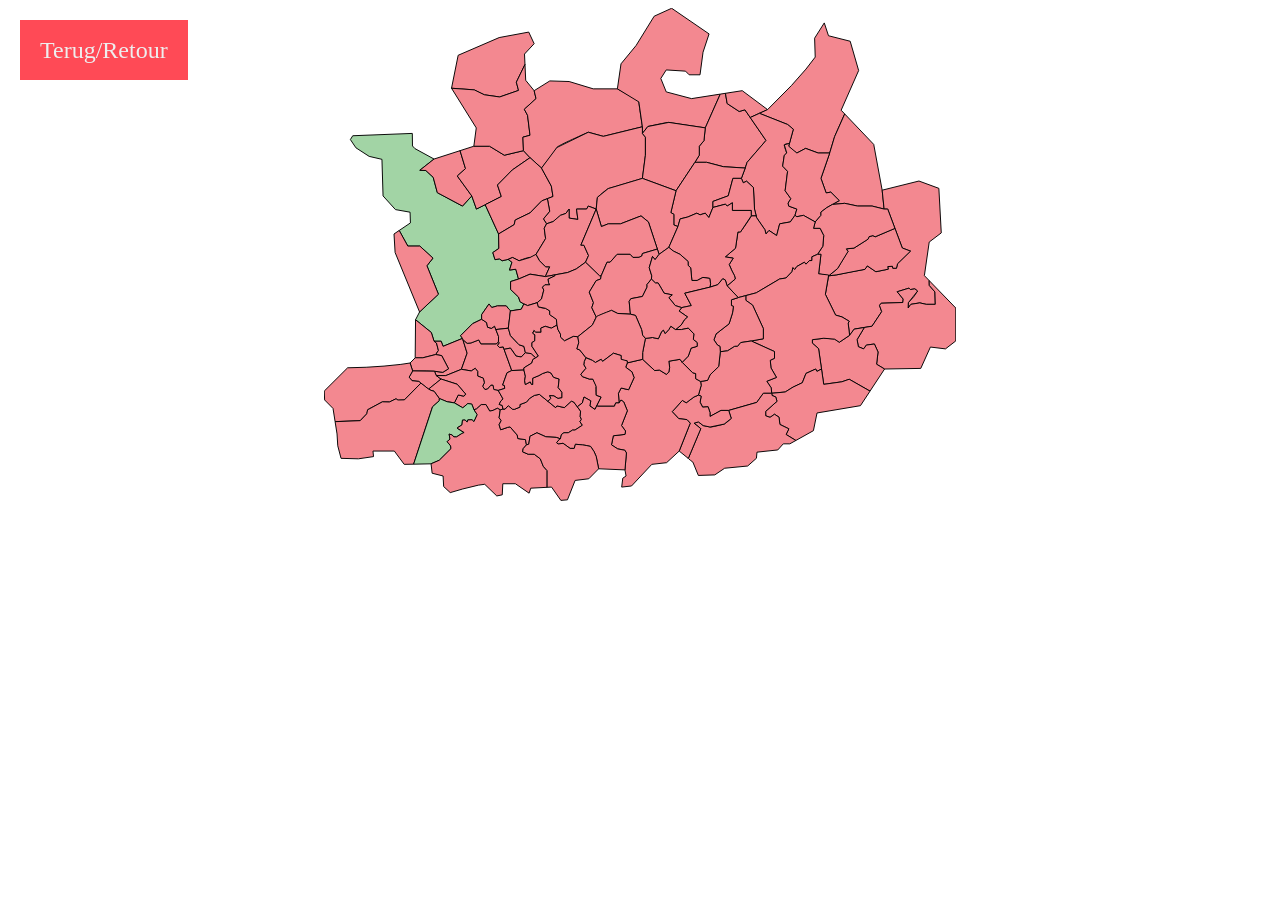
==== antwerpen.html @ 76db0a5b "theEntirityOfTheMap" ====
<!DOCTYPE html>
<html lang="en">
<head>
    <meta charset="UTF-8">
    <meta name="viewport" content="width=device-width, initial-scale=1.0">
    <title>Antwerpen</title>
    <link rel="stylesheet" href="style.css/3-kaart.css">
    <script src="https://cdnjs.cloudflare.com/ajax/libs/p5.js/1.11.2/p5.min.js"></script>
    <script src="./main.js" defer></script>
</head>
<body>
  <a id ="homeBtn"  href="index.html#kaart-start">
    <button>Terug/Retour</button>
  </a>
     <div class ="mapdivAntwerpen">
        <?xml version="1.0" encoding="UTF-8"?>
<svg id="Layer_2" data-name="Layer 2" xmlns="http://www.w3.org/2000/svg" viewBox="0 0 1327.78 1035.03">
  <defs>
    <style>
      .cls-1 {
        fill: #a2d4a5;
      }

      .cls-1, .cls-2 {
        stroke: #000;
        stroke-miterlimit: 10;
      }

      .cls-2 {
        fill: #f38890;
      }
    </style>
  </defs>
  <polygon id="Antwerpen" class="cls-1" points="60.37 268.4 55.4 276.41 66.99 293.65 94.88 311.75 121.73 317.96 124.04 394.84 150.12 423.57 180.81 429 181.58 451.52 158 467.43 176.04 500.21 201.32 500.21 228.89 525.48 216.26 541.57 240.38 601.31 200.76 638.66 192.32 654.97 225.45 681.74 231.19 700.12 246.13 700.12 250.15 710.85 290.94 694.19 286.91 688.44 312.19 663.16 331.15 653.97 331.15 644.21 346.66 621.8 352.4 629.27 364.47 625.82 382.85 625.82 391.6 636.48 414.45 632.91 420 621.8 411.96 617.21 408.7 607.25 392.04 591.36 392.04 574.7 408.7 569.53 402.96 548.85 389.74 550.57 394.91 534.15 386.87 528.16 374.23 531.04 368.49 527.02 359.3 528.74 354.7 513.8 367.34 505.19 366.77 474.74 338.62 413.27 320.23 422.46 310.47 394.89 290.94 416.14 238.09 387.99 229.47 355.82 213.96 341.46 201.32 340.89 231.16 317.34 190.98 295.36 185.91 289.84 185.54 263.48 60.37 268.4"/>
  <polygon class="cls-2" points="158 467.43 147.05 474.82 149.36 513.64 200.76 638.66 240.38 601.31 216.26 541.57 228.89 525.48 201.32 500.21 176.04 500.21 158 467.43"/>
  <polygon class="cls-2" points="231.16 317.34 285.83 299.74 297.26 337.44 280.02 352.95 310.47 394.89 290.94 416.14 238.09 387.99 229.47 355.82 213.96 341.46 201.32 340.89 231.16 317.34"/>
  <polygon class="cls-2" points="285.83 299.74 314.79 290.41 347.81 290.41 378.83 309.29 419.04 299.74 432.83 314.46 395.49 340.31 364.47 371.91 372.51 396.04 338.62 413.27 320.23 422.46 310.47 394.89 280.02 352.95 297.26 337.44 285.83 299.74"/>
  <polygon class="cls-2" points="422.24 118.53 404.11 155.91 408.7 173.14 369.06 186.93 336.89 182.33 315.64 171.99 267.91 168.58 281.85 99.32 368.02 62.13 430.11 50.59 441.51 74.96 421.24 96.76 422.24 118.53"/>
  <polygon class="cls-2" points="314.79 290.41 319.86 251.94 267.91 168.58 315.64 171.99 336.89 182.33 369.06 186.93 408.7 173.14 404.11 155.91 422.24 118.53 423.77 151.9 441.51 173.71 445.47 190.38 420.77 212.78 427.66 225.42 432.83 267.36 417.89 271.38 419.04 299.74 378.83 309.29 347.81 290.41 314.79 290.41"/>
  <path class="cls-2" d="M441.51,173.71l32.95-20.52,40.55,1.28,50.69,15.39h50.69s45.08,23.96,45.08,27.41,7.47,52.28,7.47,52.28l-82.15,20.11-31.56-8.62s-66.1,28.72-66.1,32.17-32.17,43.09-32.17,43.09l-24.13-21.83-13.79-14.72-1.15-28.36,14.94-4.02-5.17-41.94-6.89-12.64,24.7-22.4-3.96-16.67Z"/>
  <polygon class="cls-2" points="366.77 474.74 399.51 455.21 401.81 445.44 432.83 430.5 457.53 405.23 481.09 396.04 477.64 374.21 456.96 336.29 432.83 314.46 395.49 340.31 364.47 371.91 372.51 396.04 338.62 413.27 366.77 474.74"/>
  <path class="cls-2" d="M616.38,169.86l7.6-52.58,31.68-38.47,38.02-61.56L730.43.57l78.57,53.86-12.67,38.47-6.34,47.45h-22.81l-7.6-7.69-40.55-2.56-11.4,17.95,11.4,28.21,53.22,14.11,60.28-9.44-31.47,70.91s-74.51-10.91-76.61-11.49-44.03,8.62-44.03,8.62l-11.49,14.51v-13.93l-7.47-52.28-45.08-27.41Z"/>
  <path class="cls-2" d="M469.28,400.64l4.91,26.41-13.21,16.09,6.61,10.34s11.2-4.6,13.5-4.6,15.51-13.21,15.51-13.21l11.49-4.02,6.89-9.19v18.96l18.38,2.87-2.87-21.83h21.26l3.45-6.32,16.66,6.32,2.56-24.7s20.99-18.38,22.71-18.38,71.81-21.44,71.81-21.44l6.32-48.65v-37.91l-6.32-7.9v-13.93l-82.15,20.11-31.56-8.62-66.1,32.17-32.17,43.09,20.68,37.91,3.45,21.83-11.81,4.61Z"/>
  <path class="cls-2" d="M374.23,531.04l-5.74-4.02-9.19,1.72-4.6-14.94,12.64-8.62-.57-30.45,32.74-19.53,2.3-9.77,31.02-14.94,24.7-25.28,11.75-4.58,4.91,26.41-13.21,16.09,6.61,10.34-4.88,9.19,2.87,21.83-20.11,33.03s-9.77,7.75-12.64,6.6-22.98,6.89-22.98,6.89l-13.79-6.89-9.19,4.02-12.64,2.87Z"/>
  <polygon class="cls-2" points="832.53 180.94 843.45 179.23 847.02 200.72 872.3 217.38 884.36 213.91 928.6 278.27 888.96 324.23 884.94 336.29 838.98 333.42 803.94 324.23 779.23 324.23 788.43 309.29 788.43 290.41 798.19 278.85 801.06 251.85 832.53 180.94"/>
  <polygon class="cls-2" points="668.94 357.94 739.6 383.97 779.23 324.23 788.43 309.29 788.43 290.41 798.19 278.85 801.06 251.85 724.46 240.36 680.43 248.97 668.94 263.48 675.26 271.38 675.26 309.29 668.94 357.94"/>
  <polygon class="cls-2" points="843.45 179.23 878.69 173.71 931.91 213.46 895.47 230.07 884.36 213.91 872.3 217.38 847.02 200.72 843.45 179.23"/>
  <polygon class="cls-2" points="1051.03 31.35 1030.75 63.41 1032.02 103.17 1012.57 128.37 982.19 162.73 931.91 213.46 914.75 221.28 973.98 244.74 986.04 254.72 976.28 290.41 986.04 299.74 993.51 304.7 1011.89 294.93 1038.32 304.7 1062.45 304.7 1072.79 270.23 1093.99 222.6 1086.51 214.75 1123.26 131.38 1105.52 69.83 1059.9 58.28 1051.03 31.35"/>
  <path class="cls-2" d="M884.94,336.29l-8.04,21.65,4.02,9.37,6.77-3.45,14.49,13.21,2.3,45.38,4.6,18.38,17.23,25,2.3,8.9,6.32-7.31,16.09,10.75,6.32-24.7,22.4-4.02,9.77-13.79,4.02-13.21-17.23-6.32-1.15-6.32,5.74-9.18-12.06-16.67,5.17-40.79-10.34-10.91,3.45-22.98,5.17-4.6s-6.32-15.51-5.17-17.23,10.83-3.05,10.83-3.05l8.12-29.69-12.06-9.98-59.22-23.46-19.29,8.79,33.13,48.21-39.64,45.96-4.02,12.06Z"/>
  <polygon class="cls-2" points="1093.99 222.6 1154.94 286.56 1172.68 382.75 1176.77 422.46 1151.49 416.14 1121.04 416.14 1093.99 410.4 1068.19 412.7 1082.55 404.65 1064.74 386.85 1054.98 388.57 1044.06 357.94 1062.45 304.7 1072.79 270.23 1093.99 222.6"/>
  <polygon class="cls-2" points="989.49 435.67 993.51 438.55 1007.3 435.67 1032 449.46 1044.06 435.67 1044.06 428.78 1056.13 419.59 1068.19 412.7 1082.55 404.65 1064.74 386.85 1054.98 388.57 1044.06 357.94 1062.45 304.7 1038.32 304.7 1011.89 294.93 993.51 304.7 976.28 290.41 977.92 284.41 967.09 287.46 972.26 304.7 967.09 309.29 963.64 332.27 973.98 343.19 968.81 383.97 980.87 400.64 975.13 409.82 976.28 416.14 993.51 422.46 989.49 435.67"/>
  <polygon class="cls-2" points="739.6 383.97 728.68 429.93 735 433.38 735 455.78 743.62 459.23 748.21 443.14 764.3 439.12 783.26 431.08 790.15 434.53 801.06 431.08 808.53 440.27 817.15 419.02 817.15 406.38 849.32 394.6 859.09 357.94 876.89 357.94 884.94 336.29 838.98 333.42 803.94 324.23 779.23 324.23 739.6 383.97"/>
  <polygon class="cls-2" points="897.57 436.82 897.57 425.33 857.94 425.33 857.94 409.25 847.02 416.14 843.45 412.12 817.15 419.02 817.15 406.38 849.32 394.6 859.09 357.94 876.89 357.94 880.91 367.31 887.68 363.87 902.17 377.08 904.47 422.46 908.06 436.82 897.57 436.82"/>
  <polygon class="cls-2" points="408.7 569.53 432.83 559.19 465 564.36 474.19 543.67 465.57 543.67 452.94 531.04 445.47 517.54 432.83 524.14 409.85 531.04 396.06 524.14 386.87 528.16 394.91 534.15 389.74 550.57 402.96 548.85 408.7 569.53"/>
  <polygon class="cls-2" points="571.85 422.46 539.68 498.29 546 498.29 555.77 520.12 549.45 534.15 529.91 548.27 512.11 555.74 465 564.36 474.19 543.67 465.57 543.67 452.94 531.04 445.47 517.54 465.57 484.5 462.7 462.67 467.59 453.48 481.09 448.89 496.6 435.67 508.09 431.65 514.98 422.46 514.98 441.42 533.36 444.29 530.49 422.46 551.74 422.46 555.19 416.14 571.85 422.46"/>
  <polygon class="cls-2" points="743.62 459.23 724.46 502.89 703.98 517.54 681.57 449.46 666.06 436.82 622.98 453.48 597.13 453.48 582.77 459.23 571.85 422.46 574.41 397.76 597.13 379.38 668.94 357.94 739.6 383.97 728.68 429.93 735 433.38 735 455.78 743.62 459.23"/>
  <polygon class="cls-2" points="192.32 654.97 191.55 734.95 207.64 734.95 234.64 728.08 240.38 719.46 236.36 703.95 231.19 700.12 225.45 681.74 192.32 654.97"/>
  <polygon class="cls-2" points="290.94 694.19 300.7 725.21 288.64 759.1 255.89 772.31 235.79 772.31 232.05 763.12 249.57 765.42 261.64 757.95 247.28 730.38 234.64 728.08 240.38 719.46 236.36 703.95 231.19 700.12 246.13 700.12 250.15 710.85 290.94 694.19"/>
  <polygon class="cls-2" points="191.55 734.95 180.81 745.82 186.18 762.55 214.72 762.55 232.05 763.12 249.57 765.42 261.64 757.95 247.28 730.38 234.64 728.08 207.64 734.95 191.55 734.95"/>
  <path class="cls-2" d="M235.79,772.31l10.15,7.28s-25.66,21.06-26.23,21.06-20.49-16.09-20.49-16.09l-14.36-1.53-5.94-7.47,6.32-11.3.95-1.72,45.87.57,3.73,9.19Z"/>
  <polygon class="cls-2" points="549.45 534.15 579.06 562.76 582.32 562.76 594.57 534.15 601.09 534.15 615.83 517.54 643.21 517.54 648.96 524.08 661.98 523.89 667.91 520.82 668.94 515.85 700.35 506.5 681.57 449.46 666.06 436.82 622.98 453.48 597.13 453.48 582.77 459.23 571.85 422.46 539.68 498.29 546 498.29 555.77 520.12 549.45 534.15"/>
  <path class="cls-2" d="M288.64,759.1l20.81,3.45,8.23-5.62,5.17,6.7v9.57l11.87,4.6,2.11,9.57-3.64,7.28,4.79,6.89,5.55-.89,7.09-8.11,4.4.19s1.15,7.85,1.72,8.81,8.43,1.91,9.19,1.91,13.79-4.21,13.79-4.21l-.77-6.32-3.64-.77,9.19-25.66,9.96-4.79-18-49.79-7.66,1.34-4.21-4.21,3.83-5.55-1.91-1.91-4.79,4.02h-32.17l-4.4-8.23s-15.7,6.13-16.28,6.32-8.17.77-8.17.77l-9.06-8.05,9.06,28.79-12.06,33.89Z"/>
  <polygon class="cls-2" points="331.15 653.97 341.55 660.8 343.72 670.76 351.96 673.06 358.28 668.46 366.7 690.1 366.51 701.59 361.72 705.61 329.55 705.61 325.15 697.38 308.87 703.7 300.7 704.46 291.64 696.42 290.94 694.19 286.91 688.44 312.19 663.16 331.15 653.97"/>
  <path class="cls-2" d="M382.85,625.82l4.91,6.06s3.83,3.26,3.83,4.6-4.37,36.19-4.37,36.19l-26.17,2.91-2.77-7.12-6.32,4.6-8.23-2.3-2.17-9.96-10.4-6.83v-9.77l15.51-22.4,5.74,7.47,12.06-3.45h18.38Z"/>
  <path class="cls-2" d="M245.94,779.59l33.83,10.85,17.81,20.68s-2.68,4.21-3.64,4.4-11.87-2.49-11.87-2.49l-8.23,16.66,17.81,10.34,10.53-9,8.23,1.15,4.6,11.68,5.17-1.34,10.15-9.19,9.77-.19,8.04,13.79,7.09-1.53,9-4.4,6.13,3.26,5.74-1.53-1.72-7.85-6.32-1.91,3.45-7.28,4.6-4.4-10.15-17.81-9.19-1.91-1.72-8.81-4.4-.19-7.09,8.11-5.55.89-4.79-6.89,3.64-7.28-2.11-9.57-11.87-4.6v-9.57l-5.17-6.7-8.23,5.62-20.81-3.45-32.74,13.21h-20.11l10.15,7.28Z"/>
  <path class="cls-2" d="M219.7,800.65l5.3,2.81,6.19,1.72,11.04,15.13s15.89,7.28,16.47,6.89,15.13,2.49,15.13,2.49l8.23-16.66,11.87,2.49,3.64-4.4-17.81-20.68-33.83-10.85-26.23,21.06Z"/>
  <path class="cls-2" d="M180.81,745.82l-19.33,2.93-35.34,3.57-37.5,2.47-39.04,1.13L.51,804.83l.77,18.64,17.65,17.86,4.37,27.72,52.73-2.02,13.79-14.36s2.49-8.43,1.72-8.43,31.21-16.85,31.21-16.85l14.74.38,13.79-6.7,4.6,2.68,13.02-.38,34.72-35.27-4.4-3.54-14.36-1.53-5.94-7.47,7.27-13.02-5.37-16.73Z"/>
  <path class="cls-2" d="M242.23,820.31v4.79l-14.17,12.64-39.82,120.65-19.75.41-20.72-27.95h-44.88l1.15,11.65-31.71,4.68-36.53-1.01-6.91-26.4-1.53-24.85-4.07-25.86,52.73-2.02,13.79-14.36,1.72-8.43,31.21-16.85,14.74.38,13.79-6.7s3.64,2.68,4.6,2.68,13.02-.38,13.02-.38l34.72-35.27,16.09,12.54,5.3,2.81,6.19,1.72,11.04,15.13Z"/>
  
  <path id="Willebroek" class="cls-1" d="M315,843.87l6.89,10.53-6.89,14.66-4.02-3.93-9,.38-1.28,4.6-4.09-4.4-5.74.19-.96,9.96s-10.53,5.94-10.34,6.7,14.74,9.38,14.74,9.38l-4.79,2.11-11.11,7.09h-5.74l-3.45-4.02-6.32-1.91s1.53,9.96,1.72,10.53-6,5.36-6,5.36l7.31,8.81.8,5.94-24.51,24.32-17.35,7.49-36.64.76,39.82-120.65,14.17-12.64v-4.79l16.47,6.89,15.13,2.49,17.81,10.34,10.53-9,8.23,1.15,4.6,11.68Z"/>
  
  <path class="cls-2" d="M370.34,844.25l-2.43,16.66,4.34,5.87-4.34,8.68,3.32,10.72,14.55-5.11,5.11-1.02,15.06,17.11,1.28,7.4,16.09,2.3,2.04,10.98-6.89,7.91-1.28,6.64,11.74,5.11h12.77l12.77,9.7s5.87,14.3,6.13,15.57,8.17,9.19,8.17,9.19v35.07l-34.42,1.83-3.45,10.48-28.77-19.8h-26.47l-1.15,23.3-11.51,2.33-25.32-24.46-13.09,1.73-33.18,8.08-26.23,7.66-13.81-12.81-1.15-22.13-23.02-5.82-2.3-19.8,17.35-7.49,24.51-24.32-.8-5.94-7.31-8.81,6-5.36-1.72-10.53,6.32,1.91,3.45,4.02h5.74l11.11-7.09,4.79-2.11-14.74-9.38,10.34-6.7.96-9.96,5.74-.19,4.09,4.4,1.28-4.6,9-.38,4.02,3.93,6.89-14.66-6.89-10.53,5.17-1.34,10.15-9.19,9.77-.19,8.04,13.79,7.09-1.53,9-4.4,6.13,3.26Z"/>
  <polygon class="cls-2" points="420 621.8 427.66 625.25 447.96 619.12 456.96 611.46 461.74 592.7 459.06 586.57 464.04 581.59 474.19 581.59 471.7 576.61 470.94 569.53 485.11 562.76 485.11 560.68 465 564.36 432.83 559.19 408.7 569.53 392.04 574.7 392.04 591.36 408.7 607.25 411.96 617.21 420 621.8"/>
  <path class="cls-2" d="M387.22,672.67s4.31,14.23,4.37,15.38,18.26,19.53,18.26,19.53l10.15,3.26,3.06,13.21-8.62,9.19-10.91-1.91-9.06-13.4-2.87-3.45-13.24,2.68-1.89-5.23-7.66,1.34-4.21-4.21,3.83-5.55-1.91-1.91.19-11.49-5.65-14.51,26.17-2.91Z"/>
  <polygon class="cls-2" points="394.47 761.72 420 760.66 420 756.07 436.63 745.82 438.57 738.71 444.8 734.95 435.35 726.2 423.06 724.06 414.45 733.25 403.53 731.33 391.6 714.48 378.36 717.16 394.47 761.72"/>
  <path class="cls-2" d="M447.96,619.12s2.2,7.76,2.46,8.78,13.53,3.06,14.81,3.06,8.97,5.36,8.97,5.36v7.91s13.76,9,14.01,9.73,1.28,12.22,1.28,12.22l-11.74,6.48-13.02-3.93-9.19,3.93.51,8.59h-11.23l-3.83-3.57-2.39,5.62,4.44,3.32-.26,12.77-5.87,3.57v7.88l13.53,20.46-5.62,3.65-9.45-8.75-12.29-2.14-3.06-13.21-10.15-3.26-18.26-19.53-4.37-15.38,4.37-36.19,22.85-3.57,5.55-11.11,7.66,3.45,20.3-6.13Z"/>
  <polygon class="cls-2" points="425.36 917.85 430.24 916.41 432.8 899.81 447.35 892.41 465.99 900.83 487.95 902.11 496.63 905.13 498.93 895.98 504.03 892.41 513.22 892.41 522.16 886.79 527.27 886.79 542.84 876.58 537.73 869.05 540.8 864.07 538.24 858.45 539.01 846.93 524.71 827.81 519.61 826.03 505.05 839.56 489.48 835.98 486.67 839.56 452.46 811.73 441.73 814.03 431.78 820.31 425.36 828.07 411.58 833.14 411.58 838.54 399.61 843.39 395.78 842.88 387.22 835.47 380.46 842.62 376.09 842.72 370.34 844.25 367.91 860.91 372.26 866.78 367.91 875.46 371.23 886.19 385.79 881.08 390.89 880.06 405.96 897.16 407.23 904.57 423.32 906.87 425.36 917.85"/>
  <polygon class="cls-2" points="420 760.66 423.06 773.43 421.53 783.13 423.06 791.05 433.31 785.43 436.12 791.05 438.35 791.05 438.35 777.77 451.44 772.31 459.61 767.81 470.33 764.24 476.71 766.79 482.33 775.86 494.07 779.59 492.03 797.43 499.95 807.44 499.95 818.88 491.52 820.31 483.1 815.05 474.16 814.28 476.46 820.31 470.62 826.5 452.46 811.73 441.73 814.03 431.78 820.31 425.36 828.07 411.58 833.14 411.58 838.54 399.61 843.39 395.78 842.88 387.22 835.47 380.46 842.62 376.09 842.72 374.36 834.87 368.04 832.95 371.49 825.67 376.09 821.27 365.94 803.46 379.72 799.25 378.96 792.93 375.32 792.16 384.51 766.5 394.47 761.72 420 760.66"/>
  <path class="cls-2" d="M489.48,666.2l2.04,9.39,5.36,9.63v6.13l8.43,7.66,18.38-9.19,9.57.77s1.91,10.6,1.91,12.38-3.83,13.28-3.83,13.28l5.74,1.91,13.4,16.79-3.45,7.72-.77,7.27,4.21,6.99-10.82,12.54,3.16,4.98,14.55,5.14h7.28s8.23,14.39,7.18,15.54.09,18.38.09,18.38l10.34,3.83-13.02,26.04-10.72-7.28,1.91-10.72-14.17-8.04-3.45,12.35-10.62,8.16-7.51-10.04-5.11-1.79-14.55,13.53-15.57-3.57-2.81,3.57-16.05-13.06,5.84-6.19-2.3-6.03,8.94.77,8.43,5.27,8.43-1.44v-11.44l-7.91-10.01,2.04-17.84-11.74-3.73-5.62-9.06-6.38-2.55-10.72,3.57-8.17,4.5-13.09,5.46v13.28h-2.23l-2.81-5.62-10.24,5.62-1.53-7.91,1.53-9.7-3.06-12.77v-4.6l16.63-10.25,1.95-7.11,6.22-3.76,5.62-3.65-13.53-20.46v-7.88l5.87-3.57.26-12.77-4.44-3.32,2.39-5.62,3.83,3.57h11.23l-.51-8.59,9.19-3.93,13.02,3.93,11.74-6.48Z"/>
  <polygon class="cls-2" points="1172.68 382.75 1249.98 363.51 1291.8 378.9 1296.86 472.52 1271.52 491.76 1261.38 562.3 1271.44 572.67 1271.65 582.77 1283.52 596.56 1284.29 622.6 1265.14 622.6 1251.73 619.54 1232.97 622.6 1227.22 630.26 1227.61 619.15 1239.1 606.52 1247.14 594.64 1241.39 590.05 1231.82 591.58 1229.14 588.52 1204.24 596.17 1216.88 611.49 1216.12 618.77 1170.54 620.3 1167.1 624.9 1171.69 637.92 1151.39 668.56 1113.86 674.69 1104.29 687.71 1101.22 662.05 1103.52 658.22 1088.2 649.03 1074.8 645.2 1053.35 601.54 1060.24 562.76 1069.75 561.55 1077.48 560.56 1101.22 555.58 1136.46 549.07 1141.44 541.79 1159.44 554.05 1185.48 548.69 1184.33 543.32 1194.29 542.56 1195.05 546.77 1202.71 546.77 1205.01 537.2 1232.2 510.77 1214.97 504.26 1184.33 422.46 1176.77 422.46 1172.68 382.75"/>
  <path class="cls-2" d="M1060.24,562.76l18.77-15.41s20.68-35.62,21.83-35.62-3.45-5.74-3.45-5.74l16.09-1.53,29.49-18.77,2.3-5.36,8.04-2.14,4.6,2.52,41.62-17.67,15.44,41.22,17.23,6.51-27.19,26.43-2.3,9.57h-7.66l-.77-4.21-9.96.77,1.15,5.36-26.04,5.36-18-12.26-4.98,7.28-58.98,11.49-17.23,2.2Z"/>
  <polygon class="cls-2" points="1032 449.46 1028.46 463.04 1042.24 463.04 1049.9 478.19 1047.99 500.62 1036.88 517.54 1044.06 517.54 1039.18 558.45 1060.24 562.76 1079.01 547.35 1100.84 511.73 1097.39 505.98 1113.48 504.45 1142.97 485.69 1145.27 480.32 1153.31 478.19 1157.9 480.71 1199.53 463.04 1184.33 422.46 1176.77 422.46 1151.49 416.14 1121.04 416.14 1093.99 410.4 1068.19 412.7 1056.13 419.59 1044.06 428.78 1044.06 435.67 1032 449.46"/>
  <polygon class="cls-2" points="1271.44 572.67 1327.28 630.27 1327.28 699.52 1305.73 716.2 1274.05 712.35 1253.78 757.23 1177.75 758.52 1160.97 748.41 1164.03 722.75 1156.37 705.9 1139.52 708.2 1133.78 716.24 1122.67 711.64 1119.99 696.71 1135.27 671.19 1151.39 668.56 1171.69 637.92 1167.1 624.9 1170.54 620.3 1216.12 618.77 1216.88 611.49 1204.24 596.17 1229.14 588.52 1231.82 591.58 1241.39 590.05 1247.14 594.64 1227.61 619.15 1227.22 630.26 1232.97 622.6 1251.73 619.54 1265.14 622.6 1284.29 622.6 1283.52 596.56 1271.65 582.77 1271.44 572.67"/>
  <path class="cls-2" d="M897.57,436.82c.67,1.05-22.56,33.73-22.56,33.73h-5.36l-5.11,34.21-21.45,18.13,16.6,2.71-8.43,13.37s4.85,9.96,4.85,11.23,6.49,12.54,6.49,12.54l1.43,6.61-17.11,14.3,23.42,24.77,37.72-9.96,49.16-29.11,13.28-2.04,12.77-13.28,1.79-8.43,3.83,3.83,4.63-6.38,15.8-8.91,3.32,4.06,7.15-7.4,5.36-.26v-7.93l11.74-5.09,11.11-16.92,1.91-22.44-7.66-15.15h-13.79l3.54-13.58-24.7-13.79-13.79,2.87-4.02-2.87-9.77,13.79-22.4,4.02-6.32,24.7-16.09-10.75-6.32,7.31-2.3-8.9-17.23-25-1.01-4.02h-10.48Z"/>
  <polygon class="cls-2" points="724.46 502.89 733.82 510.64 748.12 517.54 764.97 532.6 764.97 540.77 770.33 545.62 772.88 572.43 784.12 572.43 796.12 566.05 810.41 568.09 812.2 579.32 810.93 586.47 827.27 581.37 837.73 568.86 843.1 571.41 846.93 583.66 864.03 569.37 862.6 562.76 856.12 550.22 851.27 538.98 859.69 525.61 843.1 522.9 864.54 504.77 869.65 470.56 875.01 470.56 897.57 436.82 897.57 425.33 857.94 425.33 857.94 409.25 847.02 416.14 843.45 412.12 817.15 419.02 808.53 440.27 801.06 431.08 790.15 434.53 783.26 431.08 764.3 439.12 748.21 443.14 743.62 459.23 724.46 502.89"/>
  <path class="cls-2" d="M1147.15,804.96l-43.76-24.96-15.32,5.36-38.17,5.36-10.85-75.06-13.02-11.49v-7.28l23.87-3.06s21.7,1.15,22.85,1.91,9.96,6.51,9.96,6.51l21.57-14.55,9.57-13.02,21.41-3.5-15.28,25.52,2.68,14.94,11.11,4.6,5.74-8.04,16.85-2.3,7.66,16.85-3.06,25.66,16.78,10.11-30.6,46.45Z"/>
  <polygon class="cls-2" points="886.25 604.23 886.25 614.17 900.41 624.13 923.01 673.54 923.01 694.98 897.57 699.58 946.5 721.79 946.5 735.96 937.56 740.17 939.1 756.26 950.59 776.17 930.29 784.22 939.48 798 940.63 809.49 968.97 806.81 985.44 796.47 1004.97 787.28 1012.63 767.75 1032.93 758.52 1035.61 763.54 1045.25 758.52 1039.05 715.66 1026.03 704.17 1026.03 696.9 1049.9 693.83 1072.76 695.75 1082.71 702.26 1104.29 687.71 1101.22 662.05 1103.52 658.22 1088.2 649.03 1074.8 645.2 1053.35 601.54 1060.24 560.94 1039.18 558.45 1044.06 517.54 1036.88 517.54 1025.14 522.63 1025.14 530.56 1019.78 530.81 1012.63 538.22 1009.31 534.15 993.51 543.07 988.88 549.45 985.05 545.62 983.27 554.05 970.5 567.32 957.22 569.37 908.06 598.47 886.25 604.23"/>
  <polygon class="cls-2" points="1147.15 804.96 1127.06 835.47 1035.82 850.86 1028.22 888.05 991.36 908.63 970.88 896.05 976.63 884.17 957.86 874.98 955.95 859.66 946.5 853.54 937.18 860.05 927.99 856.8 927.99 847.41 951.73 826.35 949.05 817.15 941.39 814.09 940.63 809.49 968.97 806.81 985.44 796.47 1004.97 787.28 1012.63 767.75 1032.93 758.52 1035.61 763.54 1045.25 758.52 1049.9 790.73 1088.07 785.37 1103.39 780 1147.15 804.96"/>
  <polygon class="cls-2" points="870.34 608.43 855.99 613.03 855.99 625.25 860.2 626.81 858.29 640.6 851.01 663.52 823.82 684.64 819.22 697.28 826.88 708.39 831.86 710.85 832.63 722.17 847.95 720.26 862.88 710.85 869.01 710.85 875.52 702.96 897.57 699.58 923.01 694.98 923.01 673.54 900.41 624.13 886.25 614.17 886.25 604.23 870.34 608.43"/>
  <polygon class="cls-2" points="940.63 809.49 923.01 809.49 909.22 828.64 850.24 845.49 834.16 845.49 811.02 858.13 811.02 850.09 806.97 837.83 795.48 838.6 790.12 828.26 792.41 815.62 786.67 813.32 792.41 793.03 791.27 784.6 805.82 782.3 811.02 770.81 829.18 753.2 832.63 722.17 847.95 720.26 862.88 710.85 869.01 710.85 875.52 702.96 897.57 699.58 946.5 721.79 946.5 735.96 937.56 740.17 939.1 756.26 950.59 776.17 930.29 784.22 939.48 798 940.63 809.49"/>
  <path class="cls-2" d="M991.36,908.63l-12.66,7.07h-13.81l-11.51,12.81-43.73,4.66-1.15,12.81-18.41,16.31-48.34,4.66-20.72,13.98-34.53,1.16-11.51-27.95s-9.88-7.3-9.64-7.8,26.28-62.54,26.28-62.54l-14.17-11.49,9.19-2.68,9.96,7.66s11.54,2.3,14.39,3.06,27.36-5.74,29.65-6.13,14.94-11.87,14.94-11.87l-5.36-16.85,58.98-16.85,13.79-19.15h17.62l.77,4.6,7.66,3.06,2.68,9.19-23.74,21.06v9.39l9.19,3.25,9.32-6.51,9.45,6.13,1.91,15.32,18.77,9.19-5.74,11.87,20.48,12.58Z"/>
  <polygon class="cls-2" points="786.67 813.32 777.48 817.15 761.01 829.41 752.97 824.43 731.52 848.17 745.31 862.73 762.54 864.79 769.44 872.3 746.23 930.84 765.37 946.33 791.65 883.79 777.48 872.3 786.67 869.62 796.63 877.28 811.02 880.35 840.67 874.22 855.61 862.35 850.24 845.49 834.16 845.49 811.02 858.13 811.02 850.09 806.97 837.83 795.48 838.6 790.12 828.26 792.41 815.62 786.67 813.32"/>
  <polygon class="cls-2" points="791.27 784.6 780.93 778.86 780.93 768.13 774.41 766.22 752.59 744.39 747.99 738.1 724.46 742.09 726.16 754.79 724.46 765.07 719.27 769.66 704.71 760.66 694.76 761.72 669.48 738.1 637.31 745.54 633.86 754.79 646.88 764.3 651.48 776.56 639.99 802.03 624.29 798.39 618.54 809.49 620.01 829.79 623.9 823.66 629.65 827.49 637.31 846.26 625.05 877.28 633.48 888.77 632.33 895.79 607.82 898.73 603.99 917.85 617.01 926.3 631.95 929.16 635.39 934.73 632.29 970.44 634.6 983.26 627.69 987.91 625.39 1006.55 646.11 1004.22 688.69 958.8 719.76 955.3 746.23 930.84 769.44 872.3 762.54 864.79 745.31 862.73 731.52 848.17 752.97 824.43 761.01 829.41 777.48 817.15 786.67 813.32 792.41 793.03 791.27 784.6"/>
  <polygon class="cls-2" points="533.27 690.58 563.78 666.2 571.85 649.03 562.63 629.49 566.11 619.12 557.27 596.94 571.85 572.81 581.01 569.53 582.32 562.76 579.06 562.76 549.45 534.15 529.91 548.27 512.11 555.74 485.11 560.68 485.11 562.76 470.94 569.53 471.7 576.61 474.19 581.59 464.04 581.59 459.06 586.57 461.74 592.7 456.96 611.46 447.96 619.12 450.41 627.9 465.22 630.96 474.19 636.32 474.19 644.24 488.2 653.97 489.48 666.2 491.52 675.59 496.88 685.22 496.88 691.35 505.31 699 523.69 689.81 533.27 690.58"/>
  <polygon class="cls-2" points="703.98 517.54 695.52 528.77 690.16 522.05 683.27 545.62 688.63 562.76 687.86 569.53 678.67 580.86 678.67 586.47 668.94 606.13 644.59 610.73 641.14 616.58 643.82 643.28 617.01 641.75 603.99 635.24 571.85 649.03 562.63 629.49 566.11 619.12 557.27 596.94 571.85 572.81 581.01 569.53 582.32 562.76 594.57 534.15 601.09 534.15 615.83 517.54 643.21 517.54 648.96 524.08 661.98 523.89 667.91 520.82 668.94 515.85 700.35 506.5 703.98 517.54"/>
  <polygon class="cls-2" points="810.93 586.47 757.95 599.24 771.73 625.25 751.44 629.49 738.03 625.25 724.46 608.43 731.52 602.69 714.67 599.24 702.03 577.76 696.29 577.76 687.86 569.53 688.63 562.76 683.27 545.62 690.16 522.05 695.52 528.77 703.98 517.54 724.46 502.89 733.82 510.64 748.12 517.54 764.97 532.6 764.97 540.77 770.33 545.62 772.88 572.43 784.12 572.43 796.12 566.05 810.41 568.09 812.2 579.32 810.93 586.47"/>
  <polygon class="cls-2" points="752.59 744.39 765.36 731.37 771.35 714.48 783.99 710.85 783.99 702.96 775.95 696.42 777.1 684.64 765.36 672.67 751.05 675.59 738.8 675.59 750.29 666.2 757.18 654.97 763.69 649.03 746.07 636.77 751.44 629.49 771.73 625.25 757.95 599.24 810.93 586.47 827.27 581.37 837.73 568.86 843.1 571.41 846.93 583.66 870.34 608.43 855.99 613.03 855.99 625.25 860.2 626.81 858.29 640.6 851.01 663.52 823.82 684.64 819.22 697.28 826.88 708.39 831.86 710.85 832.63 722.17 829.18 753.2 811.02 770.81 805.82 782.3 791.27 784.6 780.93 778.86 780.93 768.13 774.41 766.22 752.59 744.39"/>
  <polygon class="cls-2" points="669.48 738.1 669.48 723.71 675.26 694.19 690.16 692.3 702.41 694.96 709.31 679.79 713.14 676.73 716.97 683.88 724.46 675.59 728.68 668.56 738.8 675.59 751.05 675.59 765.36 672.67 777.1 684.64 775.95 696.42 783.99 702.96 783.99 710.85 771.35 714.48 765.36 731.37 752.59 744.39 747.99 738.1 724.46 742.09 726.16 754.79 724.46 765.07 719.27 769.66 704.71 760.66 694.76 761.72 669.48 738.1"/>
  <polygon class="cls-2" points="643.82 643.28 654.54 645.96 667.18 675.59 669.48 687.71 675.26 694.19 690.16 692.3 702.41 694.96 709.31 679.79 713.14 676.73 716.97 683.88 724.46 675.59 728.68 668.56 738.8 675.59 750.29 666.2 757.18 654.97 763.69 649.03 746.07 636.77 751.44 629.49 738.03 625.25 724.46 608.43 731.52 602.69 714.67 599.24 702.03 577.76 696.29 577.76 687.86 569.53 678.67 580.86 678.67 586.47 668.94 606.13 644.59 610.73 641.14 616.58 643.82 643.28"/>
  <path class="cls-2" d="M550.5,734.95s13.66,4.46,13.66,5.61,6.13,4.21,6.13,4.21l12-6.67,2.94,4.37,22.98-17.23,16.09,4.98s-.77,6.19,0,7.88,6.34,2.46,6.34,2.46l6.3.77.38,4.21,32.17-7.44v-14.39l5.78-29.52-5.78-6.48-2.3-12.12-12.64-29.62-10.72-2.68-26.81-1.53-13.02-6.51s-32.11,11.87-32.14,13.79-8.07,17.17-8.07,17.17l-30.51,24.38,1.91,12.38-3.83,13.28,5.74,1.91,13.4,16.79Z"/>
  <polygon class="cls-2" points="620.01 829.79 612.8 829.79 610.12 836.69 574.41 836.69 573.43 835.06 582.29 817.35 571.94 813.52 571.85 795.13 564.67 779.59 557.39 779.59 542.84 774.45 539.68 769.47 550.5 756.93 546.29 749.94 547.05 742.66 550.5 734.95 564.16 740.56 570.29 744.77 582.29 738.1 585.22 742.47 608.2 725.24 624.29 730.22 624.29 738.1 636.93 741.32 637.31 745.54 633.86 754.79 646.88 764.3 651.48 776.56 639.99 802.03 624.29 798.39 618.54 809.49 620.01 829.79"/>
  <polygon class="cls-2" points="495.67 904.8 488.43 913.28 492.05 916.09 502.21 914.56 517.02 925.28 525.7 925.28 528.26 916.6 542.84 917.85 552.26 919.41 560.17 921.2 567.32 931.92 571.91 942.39 577.05 968.11 632.29 970.44 635.39 934.73 631.95 929.16 617.01 926.3 603.99 917.85 607.82 898.73 632.33 895.79 633.48 888.77 625.05 877.28 637.31 846.26 629.65 827.49 623.9 823.66 620.01 829.79 612.8 829.79 610.12 836.69 574.41 836.69 573.43 835.06 569.27 843.39 558.54 836.11 560.46 825.39 546.29 817.35 542.84 829.7 532.22 837.85 539.01 846.93 538.24 858.45 540.8 864.07 537.73 869.05 542.84 876.58 527.27 886.79 522.16 886.79 513.22 892.41 504.03 892.41 498.93 895.98 496.63 905.13 495.67 904.8"/>
  <polygon class="cls-2" points="468.77 1007.05 478.08 1006.55 497.64 1034.5 511.45 1033.34 527.57 992.57 556.34 989.08 577.05 968.11 571.91 942.39 567.32 931.92 560.17 921.2 552.26 919.41 542.84 917.85 528.26 916.6 525.7 925.28 517.02 925.28 502.21 914.56 492.05 916.09 488.43 913.28 495.67 904.8 487.95 902.11 465.99 900.83 447.35 892.41 432.8 899.81 430.24 916.41 425.36 917.85 418.47 925.76 417.19 932.4 428.94 937.5 441.7 937.5 454.47 947.21 460.6 962.78 468.77 971.97 468.77 1007.05"/>
</svg>
     </div>
     <div id="popup" class="popup">
    <button id="closePopup">✖</button>
    <h3 id="popupTitle"></h3>
      <div class="carousel">
      <button id="prevBtn" class="arrow">❮</button>

      <img id="popupImage" src="" alt="">

      <button id="nextBtn" class="arrow">❯</button>
    </div>
    <p id="popupContent"></p>
    </div>
</body>
</html>
---- style.css/3-kaart.css ----
.kaart {
	display: block;
	margin: 0 auto;
	width: 1200px;
}

.material-symbols-list {
	color: white;
	font-size: 20px !important;
}

/*lijst*/

.dropdown button {
	background-color: #f5333f;
	color: white;
	font-size: 24px;
	font-weight: 600;
	width: 100%;
	padding: 15px;
	border: none;
	cursor: pointer;
	margin-bottom: 20px;
}

.dropdown a {
	display: block;
	color: black;
	text-decoration: none;
	padding: 15px;
}

.dropdown .list {
	display: none;
	position: absolute;
	width: 100%;
	background-color: hsl(0, 0%, 95%);
	z-index: 5;
}

.dropdown:hover .list {
	display: block;
}
.mapdiv{

    max-width: 1532px;
    height:600px;
    margin:auto;
}
.mapdiv path{
    stroke:#000000;
    stroke-width: 2px;
    transition: fill 0.3s;
}.mapdiv polygon{
    stroke:#000000;
    stroke-width: 2px;
    transition: fill 0.3s;
}
.mapdiv polygon:hover,
.mapdiv path:hover{

    mix-blend-mode: darken;
     transition: fill 0.3s;
     fill-opacity: 0.5;
}
.mapdivVlaamsBR{

    width: 75%;
    height:75%;
    margin:auto;
}
.mapdivVlaamsBR path{
    stroke:#000000;
    stroke-width: 2px;
    transition: fill 0.5s;
}
.mapdivVlaamsBR polygon{
    stroke:#000000;
    stroke-width: 2px;
    transition: fill 0.5s;
}
.mapdivVlaamsBR path:hover,
.mapdivVlaamsBR polygon:hover{

    mix-blend-mode: darken;
     transition: fill 0.3s;
     fill-opacity: 0.5;
}
.mapdivBrussel{

 width: 50%;
    margin:auto;

}
.mapdivBrussel path:hover,
.mapdivBrussel polygon:hover{
    mix-blend-mode: darken;
     transition: fill 0.3s;
     fill-opacity: 0.5;
     
}
.mapdivBrussel path{
    stroke:#000000;
    stroke-width: 2px;
    transition: fill 0.3s;
}
.mapdivBrussel polygon{
    stroke:#000000;
    stroke-width: 2px;
    transition: fill 0.3s;
}
.popup {
    display: none;
    position: fixed;
    top: 50%;
    left: 50%;
    transform: translate(-50%, -50%);

    background: white;
    padding: 20px;
    border-radius: 10px;
    border: 2px solid #333;
    box-shadow: 0 0 20px rgba(0,0,0,0.3);

    z-index: 1000;
    min-width: 300px;
    
}
#popupTitle{
    margin:auto;

  
    color:#800020 ;
    font-family: "Montserrat";
    font-size: 48px;

}
#popupContent{

    color: #d7a008;
 font-family: "Montserrat";
    font-size: 24px;

}
#closePopup {
    float: right;
    cursor: pointer;
    color: white;
    background-color: #ff4a56;
    border: none;
    font-family: "Montserrat";
    font-size: 32px;
    height: auto;
    width: auto;
    
}
#popupImage {
    width: 75%;
    height: auto;
    border-radius: 5px;
    margin: 10px 0;
}
.carousel {
    display: flex;
    align-items: center;
    justify-content: center;
    gap: 10px;
}
.arrow {
    font-size: 24px;
    padding: 10px;
    cursor: pointer;
    border: none;
    background: #ff4a56;
    color: white  ;
    border-radius: 25%;
}
#homeBtn button{
    position: fixed;
    top: 20px;
    left: 20px;

    padding: 10px 20px;

    border: none;
    border-radius: 0px;
    height: 60px;
    width:auto;
    cursor: pointer;
    font-family: "Montserrat";
    font-size: 24px;
    background-color:#ff4a56; 
    color: #eee;
}
.mapdivOostVl{

    width: 50%;
    height:50%;
    margin:auto;
}
.mapdivOostVl path{
    stroke:#000000;
    stroke-width: 2px;
    transition: fill 0.5s;
}
.mapdivOostVl polygon{
    stroke:#000000;
    stroke-width: 2px;
    transition: fill 0.5s;
}
.mapdivOostVl path:hover,
.mapdivOostVl polygon:hover{
    mix-blend-mode: darken;
     transition: fill 0.3s;
     fill-opacity: 0.5;
     
}
.mapdivAntwerpen{

    width: 50%;
    height:50%;
    margin:auto;
}
.mapdivAntwerpen path{
    stroke:#000000;
    stroke-width: 2px;
    transition: fill 0.5s;
}
.mapdivAntwerpen polygon{
    stroke:#000000;
    stroke-width: 2px;
    transition: fill 0.5s;
}
.mapdivAntwerpen path:hover,
.mapdivAntwerpen polygon:hover{
    mix-blend-mode: darken;
     transition: fill 0.3s;
     fill-opacity: 0.5;
     
}

.mapdivwestVL{

    width: 50%;
    height:50%;
    margin:auto;
}
.mapdivwestVL path{
    stroke:#000000;
    stroke-width: 2px;
    transition: fill 0.5s;
}
.mapdivwestVL polygon{
    stroke:#000000;
    stroke-width: 2px;
    transition: fill 0.5s;
}
.mapdivwestVL path:hover,
.mapdivwestVL polygon:hover{
    mix-blend-mode: darken;
     transition: fill 0.3s;
     fill-opacity: 0.5;
     
}

.mapdivLimburg{

    width: 50%;
    height:50%;
    margin:auto;
}
.mapdivLimburg path{
    stroke:#000000;
    stroke-width: 2px;
    transition: fill 0.5s;
}
.mapdivLimburg polygon{
    stroke:#000000;
    stroke-width: 2px;
    transition: fill 0.5s;
}
.mapdivLimburg path:hover,
.mapdivLimburg polygon:hover{
    mix-blend-mode: darken;
     transition: fill 0.3s;
     fill-opacity: 0.5;
     
}
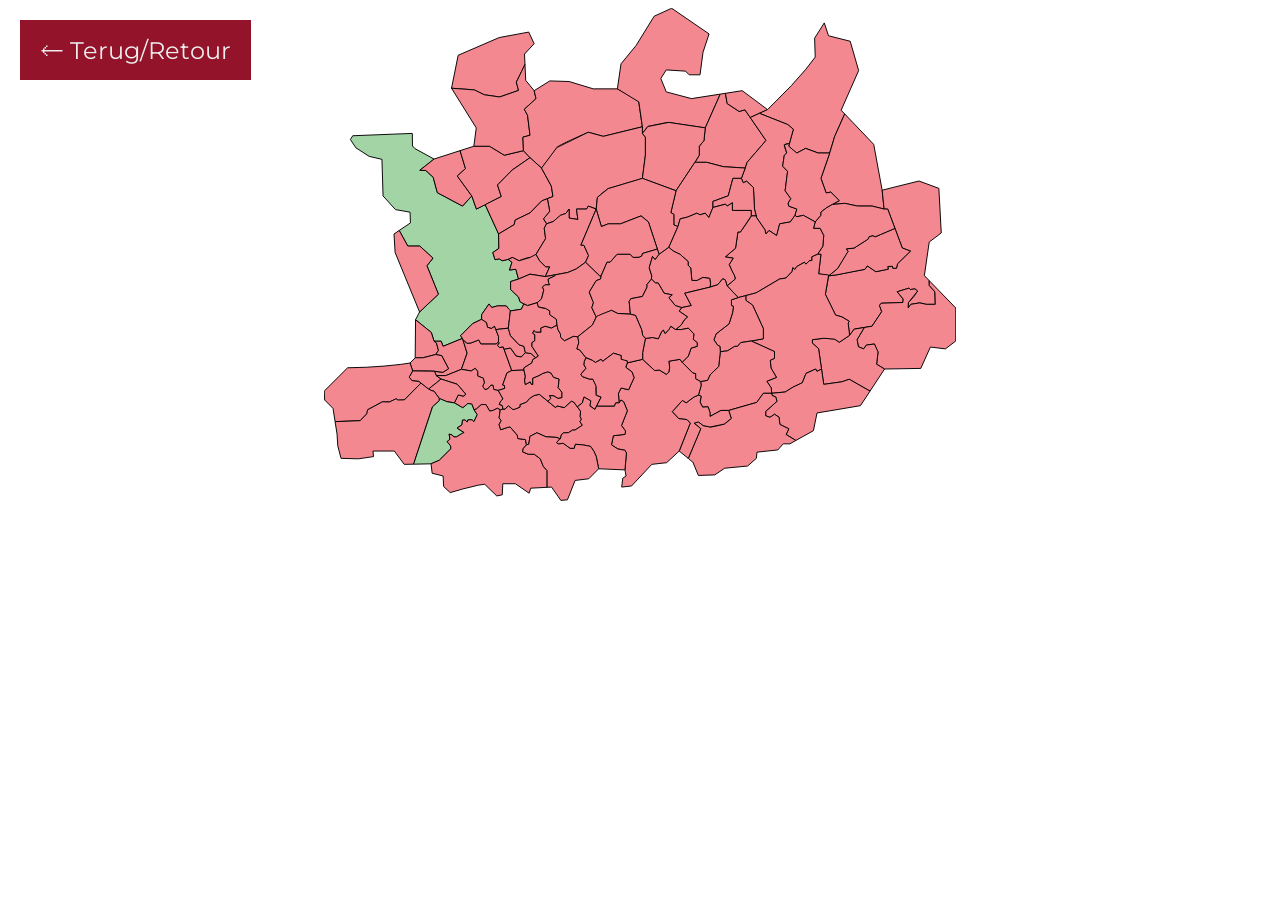
==== commit 5f1d130b: "fix schrijffouten kaart + breadcrumbs" ====
--- a/antwerpen.html
+++ b/antwerpen.html
@@ -1,119 +1,120 @@
-<!DOCTYPE html>
+<!doctype html>
 <html lang="en">
-<head>
-    <meta charset="UTF-8">
-    <meta name="viewport" content="width=device-width, initial-scale=1.0">
-    <title>Antwerpen</title>
-    <link rel="stylesheet" href="style.css/3-kaart.css">
-    <script src="https://cdnjs.cloudflare.com/ajax/libs/p5.js/1.11.2/p5.min.js"></script>
-    <script src="./main.js" defer></script>
-</head>
-<body>
-  <a id ="homeBtn"  href="index.html#kaart-start">
-    <button>Terug/Retour</button>
-  </a>
-     <div class ="mapdivAntwerpen">
-        <?xml version="1.0" encoding="UTF-8"?>
-<svg id="Layer_2" data-name="Layer 2" xmlns="http://www.w3.org/2000/svg" viewBox="0 0 1327.78 1035.03">
-  <defs>
-    <style>
-      .cls-1 {
-        fill: #a2d4a5;
-      }
+	<head>
+		<meta charset="UTF-8" />
+		<meta name="viewport" content="width=device-width, initial-scale=1.0" />
+		<title>Antwerpen</title>
+		<link rel="stylesheet" href="style.css/3-kaart.css" />
+		<script src="https://cdnjs.cloudflare.com/ajax/libs/p5.js/1.11.2/p5.min.js"></script>
+		<script src="./main.js" defer></script>
+	</head>
+	<body>
+		<a id="homeBtn" href="index.html#kaart-start">
+			<button>🡐 Terug/Retour</button>
+		</a>
+		<div class="mapdivAntwerpen">
+			<?xml version="1.0" encoding="UTF-8"?>
+			<svg id="Layer_2" data-name="Layer 2" xmlns="http://www.w3.org/2000/svg" viewBox="0 0 1327.78 1035.03">
+				<defs>
+					<style>
+						.cls-1 {
+							fill: #a2d4a5;
+						}
 
-      .cls-1, .cls-2 {
-        stroke: #000;
-        stroke-miterlimit: 10;
-      }
+						.cls-1,
+						.cls-2 {
+							stroke: #000;
+							stroke-miterlimit: 10;
+						}
 
-      .cls-2 {
-        fill: #f38890;
-      }
-    </style>
-  </defs>
-  <polygon id="Antwerpen" class="cls-1" points="60.37 268.4 55.4 276.41 66.99 293.65 94.88 311.75 121.73 317.96 124.04 394.84 150.12 423.57 180.81 429 181.58 451.52 158 467.43 176.04 500.21 201.32 500.21 228.89 525.48 216.26 541.57 240.38 601.31 200.76 638.66 192.32 654.97 225.45 681.74 231.19 700.12 246.13 700.12 250.15 710.85 290.94 694.19 286.91 688.44 312.19 663.16 331.15 653.97 331.15 644.21 346.66 621.8 352.4 629.27 364.47 625.82 382.85 625.82 391.6 636.48 414.45 632.91 420 621.8 411.96 617.21 408.7 607.25 392.04 591.36 392.04 574.7 408.7 569.53 402.96 548.85 389.74 550.57 394.91 534.15 386.87 528.16 374.23 531.04 368.49 527.02 359.3 528.74 354.7 513.8 367.34 505.19 366.77 474.74 338.62 413.27 320.23 422.46 310.47 394.89 290.94 416.14 238.09 387.99 229.47 355.82 213.96 341.46 201.32 340.89 231.16 317.34 190.98 295.36 185.91 289.84 185.54 263.48 60.37 268.4"/>
-  <polygon class="cls-2" points="158 467.43 147.05 474.82 149.36 513.64 200.76 638.66 240.38 601.31 216.26 541.57 228.89 525.48 201.32 500.21 176.04 500.21 158 467.43"/>
-  <polygon class="cls-2" points="231.16 317.34 285.83 299.74 297.26 337.44 280.02 352.95 310.47 394.89 290.94 416.14 238.09 387.99 229.47 355.82 213.96 341.46 201.32 340.89 231.16 317.34"/>
-  <polygon class="cls-2" points="285.83 299.74 314.79 290.41 347.81 290.41 378.83 309.29 419.04 299.74 432.83 314.46 395.49 340.31 364.47 371.91 372.51 396.04 338.62 413.27 320.23 422.46 310.47 394.89 280.02 352.95 297.26 337.44 285.83 299.74"/>
-  <polygon class="cls-2" points="422.24 118.53 404.11 155.91 408.7 173.14 369.06 186.93 336.89 182.33 315.64 171.99 267.91 168.58 281.85 99.32 368.02 62.13 430.11 50.59 441.51 74.96 421.24 96.76 422.24 118.53"/>
-  <polygon class="cls-2" points="314.79 290.41 319.86 251.94 267.91 168.58 315.64 171.99 336.89 182.33 369.06 186.93 408.7 173.14 404.11 155.91 422.24 118.53 423.77 151.9 441.51 173.71 445.47 190.38 420.77 212.78 427.66 225.42 432.83 267.36 417.89 271.38 419.04 299.74 378.83 309.29 347.81 290.41 314.79 290.41"/>
-  <path class="cls-2" d="M441.51,173.71l32.95-20.52,40.55,1.28,50.69,15.39h50.69s45.08,23.96,45.08,27.41,7.47,52.28,7.47,52.28l-82.15,20.11-31.56-8.62s-66.1,28.72-66.1,32.17-32.17,43.09-32.17,43.09l-24.13-21.83-13.79-14.72-1.15-28.36,14.94-4.02-5.17-41.94-6.89-12.64,24.7-22.4-3.96-16.67Z"/>
-  <polygon class="cls-2" points="366.77 474.74 399.51 455.21 401.81 445.44 432.83 430.5 457.53 405.23 481.09 396.04 477.64 374.21 456.96 336.29 432.83 314.46 395.49 340.31 364.47 371.91 372.51 396.04 338.62 413.27 366.77 474.74"/>
-  <path class="cls-2" d="M616.38,169.86l7.6-52.58,31.68-38.47,38.02-61.56L730.43.57l78.57,53.86-12.67,38.47-6.34,47.45h-22.81l-7.6-7.69-40.55-2.56-11.4,17.95,11.4,28.21,53.22,14.11,60.28-9.44-31.47,70.91s-74.51-10.91-76.61-11.49-44.03,8.62-44.03,8.62l-11.49,14.51v-13.93l-7.47-52.28-45.08-27.41Z"/>
-  <path class="cls-2" d="M469.28,400.64l4.91,26.41-13.21,16.09,6.61,10.34s11.2-4.6,13.5-4.6,15.51-13.21,15.51-13.21l11.49-4.02,6.89-9.19v18.96l18.38,2.87-2.87-21.83h21.26l3.45-6.32,16.66,6.32,2.56-24.7s20.99-18.38,22.71-18.38,71.81-21.44,71.81-21.44l6.32-48.65v-37.91l-6.32-7.9v-13.93l-82.15,20.11-31.56-8.62-66.1,32.17-32.17,43.09,20.68,37.91,3.45,21.83-11.81,4.61Z"/>
-  <path class="cls-2" d="M374.23,531.04l-5.74-4.02-9.19,1.72-4.6-14.94,12.64-8.62-.57-30.45,32.74-19.53,2.3-9.77,31.02-14.94,24.7-25.28,11.75-4.58,4.91,26.41-13.21,16.09,6.61,10.34-4.88,9.19,2.87,21.83-20.11,33.03s-9.77,7.75-12.64,6.6-22.98,6.89-22.98,6.89l-13.79-6.89-9.19,4.02-12.64,2.87Z"/>
-  <polygon class="cls-2" points="832.53 180.94 843.45 179.23 847.02 200.72 872.3 217.38 884.36 213.91 928.6 278.27 888.96 324.23 884.94 336.29 838.98 333.42 803.94 324.23 779.23 324.23 788.43 309.29 788.43 290.41 798.19 278.85 801.06 251.85 832.53 180.94"/>
-  <polygon class="cls-2" points="668.94 357.94 739.6 383.97 779.23 324.23 788.43 309.29 788.43 290.41 798.19 278.85 801.06 251.85 724.46 240.36 680.43 248.97 668.94 263.48 675.26 271.38 675.26 309.29 668.94 357.94"/>
-  <polygon class="cls-2" points="843.45 179.23 878.69 173.71 931.91 213.46 895.47 230.07 884.36 213.91 872.3 217.38 847.02 200.72 843.45 179.23"/>
-  <polygon class="cls-2" points="1051.03 31.35 1030.75 63.41 1032.02 103.17 1012.57 128.37 982.19 162.73 931.91 213.46 914.75 221.28 973.98 244.74 986.04 254.72 976.28 290.41 986.04 299.74 993.51 304.7 1011.89 294.93 1038.32 304.7 1062.45 304.7 1072.79 270.23 1093.99 222.6 1086.51 214.75 1123.26 131.38 1105.52 69.83 1059.9 58.28 1051.03 31.35"/>
-  <path class="cls-2" d="M884.94,336.29l-8.04,21.65,4.02,9.37,6.77-3.45,14.49,13.21,2.3,45.38,4.6,18.38,17.23,25,2.3,8.9,6.32-7.31,16.09,10.75,6.32-24.7,22.4-4.02,9.77-13.79,4.02-13.21-17.23-6.32-1.15-6.32,5.74-9.18-12.06-16.67,5.17-40.79-10.34-10.91,3.45-22.98,5.17-4.6s-6.32-15.51-5.17-17.23,10.83-3.05,10.83-3.05l8.12-29.69-12.06-9.98-59.22-23.46-19.29,8.79,33.13,48.21-39.64,45.96-4.02,12.06Z"/>
-  <polygon class="cls-2" points="1093.99 222.6 1154.94 286.56 1172.68 382.75 1176.77 422.46 1151.49 416.14 1121.04 416.14 1093.99 410.4 1068.19 412.7 1082.55 404.65 1064.74 386.85 1054.98 388.57 1044.06 357.94 1062.45 304.7 1072.79 270.23 1093.99 222.6"/>
-  <polygon class="cls-2" points="989.49 435.67 993.51 438.55 1007.3 435.67 1032 449.46 1044.06 435.67 1044.06 428.78 1056.13 419.59 1068.19 412.7 1082.55 404.65 1064.74 386.85 1054.98 388.57 1044.06 357.94 1062.45 304.7 1038.32 304.7 1011.89 294.93 993.51 304.7 976.28 290.41 977.92 284.41 967.09 287.46 972.26 304.7 967.09 309.29 963.64 332.27 973.98 343.19 968.81 383.97 980.87 400.64 975.13 409.82 976.28 416.14 993.51 422.46 989.49 435.67"/>
-  <polygon class="cls-2" points="739.6 383.97 728.68 429.93 735 433.38 735 455.78 743.62 459.23 748.21 443.14 764.3 439.12 783.26 431.08 790.15 434.53 801.06 431.08 808.53 440.27 817.15 419.02 817.15 406.38 849.32 394.6 859.09 357.94 876.89 357.94 884.94 336.29 838.98 333.42 803.94 324.23 779.23 324.23 739.6 383.97"/>
-  <polygon class="cls-2" points="897.57 436.82 897.57 425.33 857.94 425.33 857.94 409.25 847.02 416.14 843.45 412.12 817.15 419.02 817.15 406.38 849.32 394.6 859.09 357.94 876.89 357.94 880.91 367.31 887.68 363.87 902.17 377.08 904.47 422.46 908.06 436.82 897.57 436.82"/>
-  <polygon class="cls-2" points="408.7 569.53 432.83 559.19 465 564.36 474.19 543.67 465.57 543.67 452.94 531.04 445.47 517.54 432.83 524.14 409.85 531.04 396.06 524.14 386.87 528.16 394.91 534.15 389.74 550.57 402.96 548.85 408.7 569.53"/>
-  <polygon class="cls-2" points="571.85 422.46 539.68 498.29 546 498.29 555.77 520.12 549.45 534.15 529.91 548.27 512.11 555.74 465 564.36 474.19 543.67 465.57 543.67 452.94 531.04 445.47 517.54 465.57 484.5 462.7 462.67 467.59 453.48 481.09 448.89 496.6 435.67 508.09 431.65 514.98 422.46 514.98 441.42 533.36 444.29 530.49 422.46 551.74 422.46 555.19 416.14 571.85 422.46"/>
-  <polygon class="cls-2" points="743.62 459.23 724.46 502.89 703.98 517.54 681.57 449.46 666.06 436.82 622.98 453.48 597.13 453.48 582.77 459.23 571.85 422.46 574.41 397.76 597.13 379.38 668.94 357.94 739.6 383.97 728.68 429.93 735 433.38 735 455.78 743.62 459.23"/>
-  <polygon class="cls-2" points="192.32 654.97 191.55 734.95 207.64 734.95 234.64 728.08 240.38 719.46 236.36 703.95 231.19 700.12 225.45 681.74 192.32 654.97"/>
-  <polygon class="cls-2" points="290.94 694.19 300.7 725.21 288.64 759.1 255.89 772.31 235.79 772.31 232.05 763.12 249.57 765.42 261.64 757.95 247.28 730.38 234.64 728.08 240.38 719.46 236.36 703.95 231.19 700.12 246.13 700.12 250.15 710.85 290.94 694.19"/>
-  <polygon class="cls-2" points="191.55 734.95 180.81 745.82 186.18 762.55 214.72 762.55 232.05 763.12 249.57 765.42 261.64 757.95 247.28 730.38 234.64 728.08 207.64 734.95 191.55 734.95"/>
-  <path class="cls-2" d="M235.79,772.31l10.15,7.28s-25.66,21.06-26.23,21.06-20.49-16.09-20.49-16.09l-14.36-1.53-5.94-7.47,6.32-11.3.95-1.72,45.87.57,3.73,9.19Z"/>
-  <polygon class="cls-2" points="549.45 534.15 579.06 562.76 582.32 562.76 594.57 534.15 601.09 534.15 615.83 517.54 643.21 517.54 648.96 524.08 661.98 523.89 667.91 520.82 668.94 515.85 700.35 506.5 681.57 449.46 666.06 436.82 622.98 453.48 597.13 453.48 582.77 459.23 571.85 422.46 539.68 498.29 546 498.29 555.77 520.12 549.45 534.15"/>
-  <path class="cls-2" d="M288.64,759.1l20.81,3.45,8.23-5.62,5.17,6.7v9.57l11.87,4.6,2.11,9.57-3.64,7.28,4.79,6.89,5.55-.89,7.09-8.11,4.4.19s1.15,7.85,1.72,8.81,8.43,1.91,9.19,1.91,13.79-4.21,13.79-4.21l-.77-6.32-3.64-.77,9.19-25.66,9.96-4.79-18-49.79-7.66,1.34-4.21-4.21,3.83-5.55-1.91-1.91-4.79,4.02h-32.17l-4.4-8.23s-15.7,6.13-16.28,6.32-8.17.77-8.17.77l-9.06-8.05,9.06,28.79-12.06,33.89Z"/>
-  <polygon class="cls-2" points="331.15 653.97 341.55 660.8 343.72 670.76 351.96 673.06 358.28 668.46 366.7 690.1 366.51 701.59 361.72 705.61 329.55 705.61 325.15 697.38 308.87 703.7 300.7 704.46 291.64 696.42 290.94 694.19 286.91 688.44 312.19 663.16 331.15 653.97"/>
-  <path class="cls-2" d="M382.85,625.82l4.91,6.06s3.83,3.26,3.83,4.6-4.37,36.19-4.37,36.19l-26.17,2.91-2.77-7.12-6.32,4.6-8.23-2.3-2.17-9.96-10.4-6.83v-9.77l15.51-22.4,5.74,7.47,12.06-3.45h18.38Z"/>
-  <path class="cls-2" d="M245.94,779.59l33.83,10.85,17.81,20.68s-2.68,4.21-3.64,4.4-11.87-2.49-11.87-2.49l-8.23,16.66,17.81,10.34,10.53-9,8.23,1.15,4.6,11.68,5.17-1.34,10.15-9.19,9.77-.19,8.04,13.79,7.09-1.53,9-4.4,6.13,3.26,5.74-1.53-1.72-7.85-6.32-1.91,3.45-7.28,4.6-4.4-10.15-17.81-9.19-1.91-1.72-8.81-4.4-.19-7.09,8.11-5.55.89-4.79-6.89,3.64-7.28-2.11-9.57-11.87-4.6v-9.57l-5.17-6.7-8.23,5.62-20.81-3.45-32.74,13.21h-20.11l10.15,7.28Z"/>
-  <path class="cls-2" d="M219.7,800.65l5.3,2.81,6.19,1.72,11.04,15.13s15.89,7.28,16.47,6.89,15.13,2.49,15.13,2.49l8.23-16.66,11.87,2.49,3.64-4.4-17.81-20.68-33.83-10.85-26.23,21.06Z"/>
-  <path class="cls-2" d="M180.81,745.82l-19.33,2.93-35.34,3.57-37.5,2.47-39.04,1.13L.51,804.83l.77,18.64,17.65,17.86,4.37,27.72,52.73-2.02,13.79-14.36s2.49-8.43,1.72-8.43,31.21-16.85,31.21-16.85l14.74.38,13.79-6.7,4.6,2.68,13.02-.38,34.72-35.27-4.4-3.54-14.36-1.53-5.94-7.47,7.27-13.02-5.37-16.73Z"/>
-  <path class="cls-2" d="M242.23,820.31v4.79l-14.17,12.64-39.82,120.65-19.75.41-20.72-27.95h-44.88l1.15,11.65-31.71,4.68-36.53-1.01-6.91-26.4-1.53-24.85-4.07-25.86,52.73-2.02,13.79-14.36,1.72-8.43,31.21-16.85,14.74.38,13.79-6.7s3.64,2.68,4.6,2.68,13.02-.38,13.02-.38l34.72-35.27,16.09,12.54,5.3,2.81,6.19,1.72,11.04,15.13Z"/>
-  
-  <path id="Willebroek" class="cls-1" d="M315,843.87l6.89,10.53-6.89,14.66-4.02-3.93-9,.38-1.28,4.6-4.09-4.4-5.74.19-.96,9.96s-10.53,5.94-10.34,6.7,14.74,9.38,14.74,9.38l-4.79,2.11-11.11,7.09h-5.74l-3.45-4.02-6.32-1.91s1.53,9.96,1.72,10.53-6,5.36-6,5.36l7.31,8.81.8,5.94-24.51,24.32-17.35,7.49-36.64.76,39.82-120.65,14.17-12.64v-4.79l16.47,6.89,15.13,2.49,17.81,10.34,10.53-9,8.23,1.15,4.6,11.68Z"/>
-  
-  <path class="cls-2" d="M370.34,844.25l-2.43,16.66,4.34,5.87-4.34,8.68,3.32,10.72,14.55-5.11,5.11-1.02,15.06,17.11,1.28,7.4,16.09,2.3,2.04,10.98-6.89,7.91-1.28,6.64,11.74,5.11h12.77l12.77,9.7s5.87,14.3,6.13,15.57,8.17,9.19,8.17,9.19v35.07l-34.42,1.83-3.45,10.48-28.77-19.8h-26.47l-1.15,23.3-11.51,2.33-25.32-24.46-13.09,1.73-33.18,8.08-26.23,7.66-13.81-12.81-1.15-22.13-23.02-5.82-2.3-19.8,17.35-7.49,24.51-24.32-.8-5.94-7.31-8.81,6-5.36-1.72-10.53,6.32,1.91,3.45,4.02h5.74l11.11-7.09,4.79-2.11-14.74-9.38,10.34-6.7.96-9.96,5.74-.19,4.09,4.4,1.28-4.6,9-.38,4.02,3.93,6.89-14.66-6.89-10.53,5.17-1.34,10.15-9.19,9.77-.19,8.04,13.79,7.09-1.53,9-4.4,6.13,3.26Z"/>
-  <polygon class="cls-2" points="420 621.8 427.66 625.25 447.96 619.12 456.96 611.46 461.74 592.7 459.06 586.57 464.04 581.59 474.19 581.59 471.7 576.61 470.94 569.53 485.11 562.76 485.11 560.68 465 564.36 432.83 559.19 408.7 569.53 392.04 574.7 392.04 591.36 408.7 607.25 411.96 617.21 420 621.8"/>
-  <path class="cls-2" d="M387.22,672.67s4.31,14.23,4.37,15.38,18.26,19.53,18.26,19.53l10.15,3.26,3.06,13.21-8.62,9.19-10.91-1.91-9.06-13.4-2.87-3.45-13.24,2.68-1.89-5.23-7.66,1.34-4.21-4.21,3.83-5.55-1.91-1.91.19-11.49-5.65-14.51,26.17-2.91Z"/>
-  <polygon class="cls-2" points="394.47 761.72 420 760.66 420 756.07 436.63 745.82 438.57 738.71 444.8 734.95 435.35 726.2 423.06 724.06 414.45 733.25 403.53 731.33 391.6 714.48 378.36 717.16 394.47 761.72"/>
-  <path class="cls-2" d="M447.96,619.12s2.2,7.76,2.46,8.78,13.53,3.06,14.81,3.06,8.97,5.36,8.97,5.36v7.91s13.76,9,14.01,9.73,1.28,12.22,1.28,12.22l-11.74,6.48-13.02-3.93-9.19,3.93.51,8.59h-11.23l-3.83-3.57-2.39,5.62,4.44,3.32-.26,12.77-5.87,3.57v7.88l13.53,20.46-5.62,3.65-9.45-8.75-12.29-2.14-3.06-13.21-10.15-3.26-18.26-19.53-4.37-15.38,4.37-36.19,22.85-3.57,5.55-11.11,7.66,3.45,20.3-6.13Z"/>
-  <polygon class="cls-2" points="425.36 917.85 430.24 916.41 432.8 899.81 447.35 892.41 465.99 900.83 487.95 902.11 496.63 905.13 498.93 895.98 504.03 892.41 513.22 892.41 522.16 886.79 527.27 886.79 542.84 876.58 537.73 869.05 540.8 864.07 538.24 858.45 539.01 846.93 524.71 827.81 519.61 826.03 505.05 839.56 489.48 835.98 486.67 839.56 452.46 811.73 441.73 814.03 431.78 820.31 425.36 828.07 411.58 833.14 411.58 838.54 399.61 843.39 395.78 842.88 387.22 835.47 380.46 842.62 376.09 842.72 370.34 844.25 367.91 860.91 372.26 866.78 367.91 875.46 371.23 886.19 385.79 881.08 390.89 880.06 405.96 897.16 407.23 904.57 423.32 906.87 425.36 917.85"/>
-  <polygon class="cls-2" points="420 760.66 423.06 773.43 421.53 783.13 423.06 791.05 433.31 785.43 436.12 791.05 438.35 791.05 438.35 777.77 451.44 772.31 459.61 767.81 470.33 764.24 476.71 766.79 482.33 775.86 494.07 779.59 492.03 797.43 499.95 807.44 499.95 818.88 491.52 820.31 483.1 815.05 474.16 814.28 476.46 820.31 470.62 826.5 452.46 811.73 441.73 814.03 431.78 820.31 425.36 828.07 411.58 833.14 411.58 838.54 399.61 843.39 395.78 842.88 387.22 835.47 380.46 842.62 376.09 842.72 374.36 834.87 368.04 832.95 371.49 825.67 376.09 821.27 365.94 803.46 379.72 799.25 378.96 792.93 375.32 792.16 384.51 766.5 394.47 761.72 420 760.66"/>
-  <path class="cls-2" d="M489.48,666.2l2.04,9.39,5.36,9.63v6.13l8.43,7.66,18.38-9.19,9.57.77s1.91,10.6,1.91,12.38-3.83,13.28-3.83,13.28l5.74,1.91,13.4,16.79-3.45,7.72-.77,7.27,4.21,6.99-10.82,12.54,3.16,4.98,14.55,5.14h7.28s8.23,14.39,7.18,15.54.09,18.38.09,18.38l10.34,3.83-13.02,26.04-10.72-7.28,1.91-10.72-14.17-8.04-3.45,12.35-10.62,8.16-7.51-10.04-5.11-1.79-14.55,13.53-15.57-3.57-2.81,3.57-16.05-13.06,5.84-6.19-2.3-6.03,8.94.77,8.43,5.27,8.43-1.44v-11.44l-7.91-10.01,2.04-17.84-11.74-3.73-5.62-9.06-6.38-2.55-10.72,3.57-8.17,4.5-13.09,5.46v13.28h-2.23l-2.81-5.62-10.24,5.62-1.53-7.91,1.53-9.7-3.06-12.77v-4.6l16.63-10.25,1.95-7.11,6.22-3.76,5.62-3.65-13.53-20.46v-7.88l5.87-3.57.26-12.77-4.44-3.32,2.39-5.62,3.83,3.57h11.23l-.51-8.59,9.19-3.93,13.02,3.93,11.74-6.48Z"/>
-  <polygon class="cls-2" points="1172.68 382.75 1249.98 363.51 1291.8 378.9 1296.86 472.52 1271.52 491.76 1261.38 562.3 1271.44 572.67 1271.65 582.77 1283.52 596.56 1284.29 622.6 1265.14 622.6 1251.73 619.54 1232.97 622.6 1227.22 630.26 1227.61 619.15 1239.1 606.52 1247.14 594.64 1241.39 590.05 1231.82 591.58 1229.14 588.52 1204.24 596.17 1216.88 611.49 1216.12 618.77 1170.54 620.3 1167.1 624.9 1171.69 637.92 1151.39 668.56 1113.86 674.69 1104.29 687.71 1101.22 662.05 1103.52 658.22 1088.2 649.03 1074.8 645.2 1053.35 601.54 1060.24 562.76 1069.75 561.55 1077.48 560.56 1101.22 555.58 1136.46 549.07 1141.44 541.79 1159.44 554.05 1185.48 548.69 1184.33 543.32 1194.29 542.56 1195.05 546.77 1202.71 546.77 1205.01 537.2 1232.2 510.77 1214.97 504.26 1184.33 422.46 1176.77 422.46 1172.68 382.75"/>
-  <path class="cls-2" d="M1060.24,562.76l18.77-15.41s20.68-35.62,21.83-35.62-3.45-5.74-3.45-5.74l16.09-1.53,29.49-18.77,2.3-5.36,8.04-2.14,4.6,2.52,41.62-17.67,15.44,41.22,17.23,6.51-27.19,26.43-2.3,9.57h-7.66l-.77-4.21-9.96.77,1.15,5.36-26.04,5.36-18-12.26-4.98,7.28-58.98,11.49-17.23,2.2Z"/>
-  <polygon class="cls-2" points="1032 449.46 1028.46 463.04 1042.24 463.04 1049.9 478.19 1047.99 500.62 1036.88 517.54 1044.06 517.54 1039.18 558.45 1060.24 562.76 1079.01 547.35 1100.84 511.73 1097.39 505.98 1113.48 504.45 1142.97 485.69 1145.27 480.32 1153.31 478.19 1157.9 480.71 1199.53 463.04 1184.33 422.46 1176.77 422.46 1151.49 416.14 1121.04 416.14 1093.99 410.4 1068.19 412.7 1056.13 419.59 1044.06 428.78 1044.06 435.67 1032 449.46"/>
-  <polygon class="cls-2" points="1271.44 572.67 1327.28 630.27 1327.28 699.52 1305.73 716.2 1274.05 712.35 1253.78 757.23 1177.75 758.52 1160.97 748.41 1164.03 722.75 1156.37 705.9 1139.52 708.2 1133.78 716.24 1122.67 711.64 1119.99 696.71 1135.27 671.19 1151.39 668.56 1171.69 637.92 1167.1 624.9 1170.54 620.3 1216.12 618.77 1216.88 611.49 1204.24 596.17 1229.14 588.52 1231.82 591.58 1241.39 590.05 1247.14 594.64 1227.61 619.15 1227.22 630.26 1232.97 622.6 1251.73 619.54 1265.14 622.6 1284.29 622.6 1283.52 596.56 1271.65 582.77 1271.44 572.67"/>
-  <path class="cls-2" d="M897.57,436.82c.67,1.05-22.56,33.73-22.56,33.73h-5.36l-5.11,34.21-21.45,18.13,16.6,2.71-8.43,13.37s4.85,9.96,4.85,11.23,6.49,12.54,6.49,12.54l1.43,6.61-17.11,14.3,23.42,24.77,37.72-9.96,49.16-29.11,13.28-2.04,12.77-13.28,1.79-8.43,3.83,3.83,4.63-6.38,15.8-8.91,3.32,4.06,7.15-7.4,5.36-.26v-7.93l11.74-5.09,11.11-16.92,1.91-22.44-7.66-15.15h-13.79l3.54-13.58-24.7-13.79-13.79,2.87-4.02-2.87-9.77,13.79-22.4,4.02-6.32,24.7-16.09-10.75-6.32,7.31-2.3-8.9-17.23-25-1.01-4.02h-10.48Z"/>
-  <polygon class="cls-2" points="724.46 502.89 733.82 510.64 748.12 517.54 764.97 532.6 764.97 540.77 770.33 545.62 772.88 572.43 784.12 572.43 796.12 566.05 810.41 568.09 812.2 579.32 810.93 586.47 827.27 581.37 837.73 568.86 843.1 571.41 846.93 583.66 864.03 569.37 862.6 562.76 856.12 550.22 851.27 538.98 859.69 525.61 843.1 522.9 864.54 504.77 869.65 470.56 875.01 470.56 897.57 436.82 897.57 425.33 857.94 425.33 857.94 409.25 847.02 416.14 843.45 412.12 817.15 419.02 808.53 440.27 801.06 431.08 790.15 434.53 783.26 431.08 764.3 439.12 748.21 443.14 743.62 459.23 724.46 502.89"/>
-  <path class="cls-2" d="M1147.15,804.96l-43.76-24.96-15.32,5.36-38.17,5.36-10.85-75.06-13.02-11.49v-7.28l23.87-3.06s21.7,1.15,22.85,1.91,9.96,6.51,9.96,6.51l21.57-14.55,9.57-13.02,21.41-3.5-15.28,25.52,2.68,14.94,11.11,4.6,5.74-8.04,16.85-2.3,7.66,16.85-3.06,25.66,16.78,10.11-30.6,46.45Z"/>
-  <polygon class="cls-2" points="886.25 604.23 886.25 614.17 900.41 624.13 923.01 673.54 923.01 694.98 897.57 699.58 946.5 721.79 946.5 735.96 937.56 740.17 939.1 756.26 950.59 776.17 930.29 784.22 939.48 798 940.63 809.49 968.97 806.81 985.44 796.47 1004.97 787.28 1012.63 767.75 1032.93 758.52 1035.61 763.54 1045.25 758.52 1039.05 715.66 1026.03 704.17 1026.03 696.9 1049.9 693.83 1072.76 695.75 1082.71 702.26 1104.29 687.71 1101.22 662.05 1103.52 658.22 1088.2 649.03 1074.8 645.2 1053.35 601.54 1060.24 560.94 1039.18 558.45 1044.06 517.54 1036.88 517.54 1025.14 522.63 1025.14 530.56 1019.78 530.81 1012.63 538.22 1009.31 534.15 993.51 543.07 988.88 549.45 985.05 545.62 983.27 554.05 970.5 567.32 957.22 569.37 908.06 598.47 886.25 604.23"/>
-  <polygon class="cls-2" points="1147.15 804.96 1127.06 835.47 1035.82 850.86 1028.22 888.05 991.36 908.63 970.88 896.05 976.63 884.17 957.86 874.98 955.95 859.66 946.5 853.54 937.18 860.05 927.99 856.8 927.99 847.41 951.73 826.35 949.05 817.15 941.39 814.09 940.63 809.49 968.97 806.81 985.44 796.47 1004.97 787.28 1012.63 767.75 1032.93 758.52 1035.61 763.54 1045.25 758.52 1049.9 790.73 1088.07 785.37 1103.39 780 1147.15 804.96"/>
-  <polygon class="cls-2" points="870.34 608.43 855.99 613.03 855.99 625.25 860.2 626.81 858.29 640.6 851.01 663.52 823.82 684.64 819.22 697.28 826.88 708.39 831.86 710.85 832.63 722.17 847.95 720.26 862.88 710.85 869.01 710.85 875.52 702.96 897.57 699.58 923.01 694.98 923.01 673.54 900.41 624.13 886.25 614.17 886.25 604.23 870.34 608.43"/>
-  <polygon class="cls-2" points="940.63 809.49 923.01 809.49 909.22 828.64 850.24 845.49 834.16 845.49 811.02 858.13 811.02 850.09 806.97 837.83 795.48 838.6 790.12 828.26 792.41 815.62 786.67 813.32 792.41 793.03 791.27 784.6 805.82 782.3 811.02 770.81 829.18 753.2 832.63 722.17 847.95 720.26 862.88 710.85 869.01 710.85 875.52 702.96 897.57 699.58 946.5 721.79 946.5 735.96 937.56 740.17 939.1 756.26 950.59 776.17 930.29 784.22 939.48 798 940.63 809.49"/>
-  <path class="cls-2" d="M991.36,908.63l-12.66,7.07h-13.81l-11.51,12.81-43.73,4.66-1.15,12.81-18.41,16.31-48.34,4.66-20.72,13.98-34.53,1.16-11.51-27.95s-9.88-7.3-9.64-7.8,26.28-62.54,26.28-62.54l-14.17-11.49,9.19-2.68,9.96,7.66s11.54,2.3,14.39,3.06,27.36-5.74,29.65-6.13,14.94-11.87,14.94-11.87l-5.36-16.85,58.98-16.85,13.79-19.15h17.62l.77,4.6,7.66,3.06,2.68,9.19-23.74,21.06v9.39l9.19,3.25,9.32-6.51,9.45,6.13,1.91,15.32,18.77,9.19-5.74,11.87,20.48,12.58Z"/>
-  <polygon class="cls-2" points="786.67 813.32 777.48 817.15 761.01 829.41 752.97 824.43 731.52 848.17 745.31 862.73 762.54 864.79 769.44 872.3 746.23 930.84 765.37 946.33 791.65 883.79 777.48 872.3 786.67 869.62 796.63 877.28 811.02 880.35 840.67 874.22 855.61 862.35 850.24 845.49 834.16 845.49 811.02 858.13 811.02 850.09 806.97 837.83 795.48 838.6 790.12 828.26 792.41 815.62 786.67 813.32"/>
-  <polygon class="cls-2" points="791.27 784.6 780.93 778.86 780.93 768.13 774.41 766.22 752.59 744.39 747.99 738.1 724.46 742.09 726.16 754.79 724.46 765.07 719.27 769.66 704.71 760.66 694.76 761.72 669.48 738.1 637.31 745.54 633.86 754.79 646.88 764.3 651.48 776.56 639.99 802.03 624.29 798.39 618.54 809.49 620.01 829.79 623.9 823.66 629.65 827.49 637.31 846.26 625.05 877.28 633.48 888.77 632.33 895.79 607.82 898.73 603.99 917.85 617.01 926.3 631.95 929.16 635.39 934.73 632.29 970.44 634.6 983.26 627.69 987.91 625.39 1006.55 646.11 1004.22 688.69 958.8 719.76 955.3 746.23 930.84 769.44 872.3 762.54 864.79 745.31 862.73 731.52 848.17 752.97 824.43 761.01 829.41 777.48 817.15 786.67 813.32 792.41 793.03 791.27 784.6"/>
-  <polygon class="cls-2" points="533.27 690.58 563.78 666.2 571.85 649.03 562.63 629.49 566.11 619.12 557.27 596.94 571.85 572.81 581.01 569.53 582.32 562.76 579.06 562.76 549.45 534.15 529.91 548.27 512.11 555.74 485.11 560.68 485.11 562.76 470.94 569.53 471.7 576.61 474.19 581.59 464.04 581.59 459.06 586.57 461.74 592.7 456.96 611.46 447.96 619.12 450.41 627.9 465.22 630.96 474.19 636.32 474.19 644.24 488.2 653.97 489.48 666.2 491.52 675.59 496.88 685.22 496.88 691.35 505.31 699 523.69 689.81 533.27 690.58"/>
-  <polygon class="cls-2" points="703.98 517.54 695.52 528.77 690.16 522.05 683.27 545.62 688.63 562.76 687.86 569.53 678.67 580.86 678.67 586.47 668.94 606.13 644.59 610.73 641.14 616.58 643.82 643.28 617.01 641.75 603.99 635.24 571.85 649.03 562.63 629.49 566.11 619.12 557.27 596.94 571.85 572.81 581.01 569.53 582.32 562.76 594.57 534.15 601.09 534.15 615.83 517.54 643.21 517.54 648.96 524.08 661.98 523.89 667.91 520.82 668.94 515.85 700.35 506.5 703.98 517.54"/>
-  <polygon class="cls-2" points="810.93 586.47 757.95 599.24 771.73 625.25 751.44 629.49 738.03 625.25 724.46 608.43 731.52 602.69 714.67 599.24 702.03 577.76 696.29 577.76 687.86 569.53 688.63 562.76 683.27 545.62 690.16 522.05 695.52 528.77 703.98 517.54 724.46 502.89 733.82 510.64 748.12 517.54 764.97 532.6 764.97 540.77 770.33 545.62 772.88 572.43 784.12 572.43 796.12 566.05 810.41 568.09 812.2 579.32 810.93 586.47"/>
-  <polygon class="cls-2" points="752.59 744.39 765.36 731.37 771.35 714.48 783.99 710.85 783.99 702.96 775.95 696.42 777.1 684.64 765.36 672.67 751.05 675.59 738.8 675.59 750.29 666.2 757.18 654.97 763.69 649.03 746.07 636.77 751.44 629.49 771.73 625.25 757.95 599.24 810.93 586.47 827.27 581.37 837.73 568.86 843.1 571.41 846.93 583.66 870.34 608.43 855.99 613.03 855.99 625.25 860.2 626.81 858.29 640.6 851.01 663.52 823.82 684.64 819.22 697.28 826.88 708.39 831.86 710.85 832.63 722.17 829.18 753.2 811.02 770.81 805.82 782.3 791.27 784.6 780.93 778.86 780.93 768.13 774.41 766.22 752.59 744.39"/>
-  <polygon class="cls-2" points="669.48 738.1 669.48 723.71 675.26 694.19 690.16 692.3 702.41 694.96 709.31 679.79 713.14 676.73 716.97 683.88 724.46 675.59 728.68 668.56 738.8 675.59 751.05 675.59 765.36 672.67 777.1 684.64 775.95 696.42 783.99 702.96 783.99 710.85 771.35 714.48 765.36 731.37 752.59 744.39 747.99 738.1 724.46 742.09 726.16 754.79 724.46 765.07 719.27 769.66 704.71 760.66 694.76 761.72 669.48 738.1"/>
-  <polygon class="cls-2" points="643.82 643.28 654.54 645.96 667.18 675.59 669.48 687.71 675.26 694.19 690.16 692.3 702.41 694.96 709.31 679.79 713.14 676.73 716.97 683.88 724.46 675.59 728.68 668.56 738.8 675.59 750.29 666.2 757.18 654.97 763.69 649.03 746.07 636.77 751.44 629.49 738.03 625.25 724.46 608.43 731.52 602.69 714.67 599.24 702.03 577.76 696.29 577.76 687.86 569.53 678.67 580.86 678.67 586.47 668.94 606.13 644.59 610.73 641.14 616.58 643.82 643.28"/>
-  <path class="cls-2" d="M550.5,734.95s13.66,4.46,13.66,5.61,6.13,4.21,6.13,4.21l12-6.67,2.94,4.37,22.98-17.23,16.09,4.98s-.77,6.19,0,7.88,6.34,2.46,6.34,2.46l6.3.77.38,4.21,32.17-7.44v-14.39l5.78-29.52-5.78-6.48-2.3-12.12-12.64-29.62-10.72-2.68-26.81-1.53-13.02-6.51s-32.11,11.87-32.14,13.79-8.07,17.17-8.07,17.17l-30.51,24.38,1.91,12.38-3.83,13.28,5.74,1.91,13.4,16.79Z"/>
-  <polygon class="cls-2" points="620.01 829.79 612.8 829.79 610.12 836.69 574.41 836.69 573.43 835.06 582.29 817.35 571.94 813.52 571.85 795.13 564.67 779.59 557.39 779.59 542.84 774.45 539.68 769.47 550.5 756.93 546.29 749.94 547.05 742.66 550.5 734.95 564.16 740.56 570.29 744.77 582.29 738.1 585.22 742.47 608.2 725.24 624.29 730.22 624.29 738.1 636.93 741.32 637.31 745.54 633.86 754.79 646.88 764.3 651.48 776.56 639.99 802.03 624.29 798.39 618.54 809.49 620.01 829.79"/>
-  <polygon class="cls-2" points="495.67 904.8 488.43 913.28 492.05 916.09 502.21 914.56 517.02 925.28 525.7 925.28 528.26 916.6 542.84 917.85 552.26 919.41 560.17 921.2 567.32 931.92 571.91 942.39 577.05 968.11 632.29 970.44 635.39 934.73 631.95 929.16 617.01 926.3 603.99 917.85 607.82 898.73 632.33 895.79 633.48 888.77 625.05 877.28 637.31 846.26 629.65 827.49 623.9 823.66 620.01 829.79 612.8 829.79 610.12 836.69 574.41 836.69 573.43 835.06 569.27 843.39 558.54 836.11 560.46 825.39 546.29 817.35 542.84 829.7 532.22 837.85 539.01 846.93 538.24 858.45 540.8 864.07 537.73 869.05 542.84 876.58 527.27 886.79 522.16 886.79 513.22 892.41 504.03 892.41 498.93 895.98 496.63 905.13 495.67 904.8"/>
-  <polygon class="cls-2" points="468.77 1007.05 478.08 1006.55 497.64 1034.5 511.45 1033.34 527.57 992.57 556.34 989.08 577.05 968.11 571.91 942.39 567.32 931.92 560.17 921.2 552.26 919.41 542.84 917.85 528.26 916.6 525.7 925.28 517.02 925.28 502.21 914.56 492.05 916.09 488.43 913.28 495.67 904.8 487.95 902.11 465.99 900.83 447.35 892.41 432.8 899.81 430.24 916.41 425.36 917.85 418.47 925.76 417.19 932.4 428.94 937.5 441.7 937.5 454.47 947.21 460.6 962.78 468.77 971.97 468.77 1007.05"/>
-</svg>
-     </div>
-     <div id="popup" class="popup">
-    <button id="closePopup">✖</button>
-    <h3 id="popupTitle"></h3>
-      <div class="carousel">
-      <button id="prevBtn" class="arrow">❮</button>
+						.cls-2 {
+							fill: #f38890;
+						}
+					</style>
+				</defs>
+				<polygon id="Antwerpen" class="cls-1" points="60.37 268.4 55.4 276.41 66.99 293.65 94.88 311.75 121.73 317.96 124.04 394.84 150.12 423.57 180.81 429 181.58 451.52 158 467.43 176.04 500.21 201.32 500.21 228.89 525.48 216.26 541.57 240.38 601.31 200.76 638.66 192.32 654.97 225.45 681.74 231.19 700.12 246.13 700.12 250.15 710.85 290.94 694.19 286.91 688.44 312.19 663.16 331.15 653.97 331.15 644.21 346.66 621.8 352.4 629.27 364.47 625.82 382.85 625.82 391.6 636.48 414.45 632.91 420 621.8 411.96 617.21 408.7 607.25 392.04 591.36 392.04 574.7 408.7 569.53 402.96 548.85 389.74 550.57 394.91 534.15 386.87 528.16 374.23 531.04 368.49 527.02 359.3 528.74 354.7 513.8 367.34 505.19 366.77 474.74 338.62 413.27 320.23 422.46 310.47 394.89 290.94 416.14 238.09 387.99 229.47 355.82 213.96 341.46 201.32 340.89 231.16 317.34 190.98 295.36 185.91 289.84 185.54 263.48 60.37 268.4" />
+				<polygon class="cls-2" points="158 467.43 147.05 474.82 149.36 513.64 200.76 638.66 240.38 601.31 216.26 541.57 228.89 525.48 201.32 500.21 176.04 500.21 158 467.43" />
+				<polygon class="cls-2" points="231.16 317.34 285.83 299.74 297.26 337.44 280.02 352.95 310.47 394.89 290.94 416.14 238.09 387.99 229.47 355.82 213.96 341.46 201.32 340.89 231.16 317.34" />
+				<polygon class="cls-2" points="285.83 299.74 314.79 290.41 347.81 290.41 378.83 309.29 419.04 299.74 432.83 314.46 395.49 340.31 364.47 371.91 372.51 396.04 338.62 413.27 320.23 422.46 310.47 394.89 280.02 352.95 297.26 337.44 285.83 299.74" />
+				<polygon class="cls-2" points="422.24 118.53 404.11 155.91 408.7 173.14 369.06 186.93 336.89 182.33 315.64 171.99 267.91 168.58 281.85 99.32 368.02 62.13 430.11 50.59 441.51 74.96 421.24 96.76 422.24 118.53" />
+				<polygon class="cls-2" points="314.79 290.41 319.86 251.94 267.91 168.58 315.64 171.99 336.89 182.33 369.06 186.93 408.7 173.14 404.11 155.91 422.24 118.53 423.77 151.9 441.51 173.71 445.47 190.38 420.77 212.78 427.66 225.42 432.83 267.36 417.89 271.38 419.04 299.74 378.83 309.29 347.81 290.41 314.79 290.41" />
+				<path class="cls-2" d="M441.51,173.71l32.95-20.52,40.55,1.28,50.69,15.39h50.69s45.08,23.96,45.08,27.41,7.47,52.28,7.47,52.28l-82.15,20.11-31.56-8.62s-66.1,28.72-66.1,32.17-32.17,43.09-32.17,43.09l-24.13-21.83-13.79-14.72-1.15-28.36,14.94-4.02-5.17-41.94-6.89-12.64,24.7-22.4-3.96-16.67Z" />
+				<polygon class="cls-2" points="366.77 474.74 399.51 455.21 401.81 445.44 432.83 430.5 457.53 405.23 481.09 396.04 477.64 374.21 456.96 336.29 432.83 314.46 395.49 340.31 364.47 371.91 372.51 396.04 338.62 413.27 366.77 474.74" />
+				<path class="cls-2" d="M616.38,169.86l7.6-52.58,31.68-38.47,38.02-61.56L730.43.57l78.57,53.86-12.67,38.47-6.34,47.45h-22.81l-7.6-7.69-40.55-2.56-11.4,17.95,11.4,28.21,53.22,14.11,60.28-9.44-31.47,70.91s-74.51-10.91-76.61-11.49-44.03,8.62-44.03,8.62l-11.49,14.51v-13.93l-7.47-52.28-45.08-27.41Z" />
+				<path class="cls-2" d="M469.28,400.64l4.91,26.41-13.21,16.09,6.61,10.34s11.2-4.6,13.5-4.6,15.51-13.21,15.51-13.21l11.49-4.02,6.89-9.19v18.96l18.38,2.87-2.87-21.83h21.26l3.45-6.32,16.66,6.32,2.56-24.7s20.99-18.38,22.71-18.38,71.81-21.44,71.81-21.44l6.32-48.65v-37.91l-6.32-7.9v-13.93l-82.15,20.11-31.56-8.62-66.1,32.17-32.17,43.09,20.68,37.91,3.45,21.83-11.81,4.61Z" />
+				<path class="cls-2" d="M374.23,531.04l-5.74-4.02-9.19,1.72-4.6-14.94,12.64-8.62-.57-30.45,32.74-19.53,2.3-9.77,31.02-14.94,24.7-25.28,11.75-4.58,4.91,26.41-13.21,16.09,6.61,10.34-4.88,9.19,2.87,21.83-20.11,33.03s-9.77,7.75-12.64,6.6-22.98,6.89-22.98,6.89l-13.79-6.89-9.19,4.02-12.64,2.87Z" />
+				<polygon class="cls-2" points="832.53 180.94 843.45 179.23 847.02 200.72 872.3 217.38 884.36 213.91 928.6 278.27 888.96 324.23 884.94 336.29 838.98 333.42 803.94 324.23 779.23 324.23 788.43 309.29 788.43 290.41 798.19 278.85 801.06 251.85 832.53 180.94" />
+				<polygon class="cls-2" points="668.94 357.94 739.6 383.97 779.23 324.23 788.43 309.29 788.43 290.41 798.19 278.85 801.06 251.85 724.46 240.36 680.43 248.97 668.94 263.48 675.26 271.38 675.26 309.29 668.94 357.94" />
+				<polygon class="cls-2" points="843.45 179.23 878.69 173.71 931.91 213.46 895.47 230.07 884.36 213.91 872.3 217.38 847.02 200.72 843.45 179.23" />
+				<polygon class="cls-2" points="1051.03 31.35 1030.75 63.41 1032.02 103.17 1012.57 128.37 982.19 162.73 931.91 213.46 914.75 221.28 973.98 244.74 986.04 254.72 976.28 290.41 986.04 299.74 993.51 304.7 1011.89 294.93 1038.32 304.7 1062.45 304.7 1072.79 270.23 1093.99 222.6 1086.51 214.75 1123.26 131.38 1105.52 69.83 1059.9 58.28 1051.03 31.35" />
+				<path class="cls-2" d="M884.94,336.29l-8.04,21.65,4.02,9.37,6.77-3.45,14.49,13.21,2.3,45.38,4.6,18.38,17.23,25,2.3,8.9,6.32-7.31,16.09,10.75,6.32-24.7,22.4-4.02,9.77-13.79,4.02-13.21-17.23-6.32-1.15-6.32,5.74-9.18-12.06-16.67,5.17-40.79-10.34-10.91,3.45-22.98,5.17-4.6s-6.32-15.51-5.17-17.23,10.83-3.05,10.83-3.05l8.12-29.69-12.06-9.98-59.22-23.46-19.29,8.79,33.13,48.21-39.64,45.96-4.02,12.06Z" />
+				<polygon class="cls-2" points="1093.99 222.6 1154.94 286.56 1172.68 382.75 1176.77 422.46 1151.49 416.14 1121.04 416.14 1093.99 410.4 1068.19 412.7 1082.55 404.65 1064.74 386.85 1054.98 388.57 1044.06 357.94 1062.45 304.7 1072.79 270.23 1093.99 222.6" />
+				<polygon class="cls-2" points="989.49 435.67 993.51 438.55 1007.3 435.67 1032 449.46 1044.06 435.67 1044.06 428.78 1056.13 419.59 1068.19 412.7 1082.55 404.65 1064.74 386.85 1054.98 388.57 1044.06 357.94 1062.45 304.7 1038.32 304.7 1011.89 294.93 993.51 304.7 976.28 290.41 977.92 284.41 967.09 287.46 972.26 304.7 967.09 309.29 963.64 332.27 973.98 343.19 968.81 383.97 980.87 400.64 975.13 409.82 976.28 416.14 993.51 422.46 989.49 435.67" />
+				<polygon class="cls-2" points="739.6 383.97 728.68 429.93 735 433.38 735 455.78 743.62 459.23 748.21 443.14 764.3 439.12 783.26 431.08 790.15 434.53 801.06 431.08 808.53 440.27 817.15 419.02 817.15 406.38 849.32 394.6 859.09 357.94 876.89 357.94 884.94 336.29 838.98 333.42 803.94 324.23 779.23 324.23 739.6 383.97" />
+				<polygon class="cls-2" points="897.57 436.82 897.57 425.33 857.94 425.33 857.94 409.25 847.02 416.14 843.45 412.12 817.15 419.02 817.15 406.38 849.32 394.6 859.09 357.94 876.89 357.94 880.91 367.31 887.68 363.87 902.17 377.08 904.47 422.46 908.06 436.82 897.57 436.82" />
+				<polygon class="cls-2" points="408.7 569.53 432.83 559.19 465 564.36 474.19 543.67 465.57 543.67 452.94 531.04 445.47 517.54 432.83 524.14 409.85 531.04 396.06 524.14 386.87 528.16 394.91 534.15 389.74 550.57 402.96 548.85 408.7 569.53" />
+				<polygon class="cls-2" points="571.85 422.46 539.68 498.29 546 498.29 555.77 520.12 549.45 534.15 529.91 548.27 512.11 555.74 465 564.36 474.19 543.67 465.57 543.67 452.94 531.04 445.47 517.54 465.57 484.5 462.7 462.67 467.59 453.48 481.09 448.89 496.6 435.67 508.09 431.65 514.98 422.46 514.98 441.42 533.36 444.29 530.49 422.46 551.74 422.46 555.19 416.14 571.85 422.46" />
+				<polygon class="cls-2" points="743.62 459.23 724.46 502.89 703.98 517.54 681.57 449.46 666.06 436.82 622.98 453.48 597.13 453.48 582.77 459.23 571.85 422.46 574.41 397.76 597.13 379.38 668.94 357.94 739.6 383.97 728.68 429.93 735 433.38 735 455.78 743.62 459.23" />
+				<polygon class="cls-2" points="192.32 654.97 191.55 734.95 207.64 734.95 234.64 728.08 240.38 719.46 236.36 703.95 231.19 700.12 225.45 681.74 192.32 654.97" />
+				<polygon class="cls-2" points="290.94 694.19 300.7 725.21 288.64 759.1 255.89 772.31 235.79 772.31 232.05 763.12 249.57 765.42 261.64 757.95 247.28 730.38 234.64 728.08 240.38 719.46 236.36 703.95 231.19 700.12 246.13 700.12 250.15 710.85 290.94 694.19" />
+				<polygon class="cls-2" points="191.55 734.95 180.81 745.82 186.18 762.55 214.72 762.55 232.05 763.12 249.57 765.42 261.64 757.95 247.28 730.38 234.64 728.08 207.64 734.95 191.55 734.95" />
+				<path class="cls-2" d="M235.79,772.31l10.15,7.28s-25.66,21.06-26.23,21.06-20.49-16.09-20.49-16.09l-14.36-1.53-5.94-7.47,6.32-11.3.95-1.72,45.87.57,3.73,9.19Z" />
+				<polygon class="cls-2" points="549.45 534.15 579.06 562.76 582.32 562.76 594.57 534.15 601.09 534.15 615.83 517.54 643.21 517.54 648.96 524.08 661.98 523.89 667.91 520.82 668.94 515.85 700.35 506.5 681.57 449.46 666.06 436.82 622.98 453.48 597.13 453.48 582.77 459.23 571.85 422.46 539.68 498.29 546 498.29 555.77 520.12 549.45 534.15" />
+				<path class="cls-2" d="M288.64,759.1l20.81,3.45,8.23-5.62,5.17,6.7v9.57l11.87,4.6,2.11,9.57-3.64,7.28,4.79,6.89,5.55-.89,7.09-8.11,4.4.19s1.15,7.85,1.72,8.81,8.43,1.91,9.19,1.91,13.79-4.21,13.79-4.21l-.77-6.32-3.64-.77,9.19-25.66,9.96-4.79-18-49.79-7.66,1.34-4.21-4.21,3.83-5.55-1.91-1.91-4.79,4.02h-32.17l-4.4-8.23s-15.7,6.13-16.28,6.32-8.17.77-8.17.77l-9.06-8.05,9.06,28.79-12.06,33.89Z" />
+				<polygon class="cls-2" points="331.15 653.97 341.55 660.8 343.72 670.76 351.96 673.06 358.28 668.46 366.7 690.1 366.51 701.59 361.72 705.61 329.55 705.61 325.15 697.38 308.87 703.7 300.7 704.46 291.64 696.42 290.94 694.19 286.91 688.44 312.19 663.16 331.15 653.97" />
+				<path class="cls-2" d="M382.85,625.82l4.91,6.06s3.83,3.26,3.83,4.6-4.37,36.19-4.37,36.19l-26.17,2.91-2.77-7.12-6.32,4.6-8.23-2.3-2.17-9.96-10.4-6.83v-9.77l15.51-22.4,5.74,7.47,12.06-3.45h18.38Z" />
+				<path class="cls-2" d="M245.94,779.59l33.83,10.85,17.81,20.68s-2.68,4.21-3.64,4.4-11.87-2.49-11.87-2.49l-8.23,16.66,17.81,10.34,10.53-9,8.23,1.15,4.6,11.68,5.17-1.34,10.15-9.19,9.77-.19,8.04,13.79,7.09-1.53,9-4.4,6.13,3.26,5.74-1.53-1.72-7.85-6.32-1.91,3.45-7.28,4.6-4.4-10.15-17.81-9.19-1.91-1.72-8.81-4.4-.19-7.09,8.11-5.55.89-4.79-6.89,3.64-7.28-2.11-9.57-11.87-4.6v-9.57l-5.17-6.7-8.23,5.62-20.81-3.45-32.74,13.21h-20.11l10.15,7.28Z" />
+				<path class="cls-2" d="M219.7,800.65l5.3,2.81,6.19,1.72,11.04,15.13s15.89,7.28,16.47,6.89,15.13,2.49,15.13,2.49l8.23-16.66,11.87,2.49,3.64-4.4-17.81-20.68-33.83-10.85-26.23,21.06Z" />
+				<path class="cls-2" d="M180.81,745.82l-19.33,2.93-35.34,3.57-37.5,2.47-39.04,1.13L.51,804.83l.77,18.64,17.65,17.86,4.37,27.72,52.73-2.02,13.79-14.36s2.49-8.43,1.72-8.43,31.21-16.85,31.21-16.85l14.74.38,13.79-6.7,4.6,2.68,13.02-.38,34.72-35.27-4.4-3.54-14.36-1.53-5.94-7.47,7.27-13.02-5.37-16.73Z" />
+				<path class="cls-2" d="M242.23,820.31v4.79l-14.17,12.64-39.82,120.65-19.75.41-20.72-27.95h-44.88l1.15,11.65-31.71,4.68-36.53-1.01-6.91-26.4-1.53-24.85-4.07-25.86,52.73-2.02,13.79-14.36,1.72-8.43,31.21-16.85,14.74.38,13.79-6.7s3.64,2.68,4.6,2.68,13.02-.38,13.02-.38l34.72-35.27,16.09,12.54,5.3,2.81,6.19,1.72,11.04,15.13Z" />
 
-      <img id="popupImage" src="" alt="">
+				<path id="Willebroek" class="cls-1" d="M315,843.87l6.89,10.53-6.89,14.66-4.02-3.93-9,.38-1.28,4.6-4.09-4.4-5.74.19-.96,9.96s-10.53,5.94-10.34,6.7,14.74,9.38,14.74,9.38l-4.79,2.11-11.11,7.09h-5.74l-3.45-4.02-6.32-1.91s1.53,9.96,1.72,10.53-6,5.36-6,5.36l7.31,8.81.8,5.94-24.51,24.32-17.35,7.49-36.64.76,39.82-120.65,14.17-12.64v-4.79l16.47,6.89,15.13,2.49,17.81,10.34,10.53-9,8.23,1.15,4.6,11.68Z" />
 
-      <button id="nextBtn" class="arrow">❯</button>
-    </div>
-    <p id="popupContent"></p>
-    </div>
-</body>
-</html>+				<path class="cls-2" d="M370.34,844.25l-2.43,16.66,4.34,5.87-4.34,8.68,3.32,10.72,14.55-5.11,5.11-1.02,15.06,17.11,1.28,7.4,16.09,2.3,2.04,10.98-6.89,7.91-1.28,6.64,11.74,5.11h12.77l12.77,9.7s5.87,14.3,6.13,15.57,8.17,9.19,8.17,9.19v35.07l-34.42,1.83-3.45,10.48-28.77-19.8h-26.47l-1.15,23.3-11.51,2.33-25.32-24.46-13.09,1.73-33.18,8.08-26.23,7.66-13.81-12.81-1.15-22.13-23.02-5.82-2.3-19.8,17.35-7.49,24.51-24.32-.8-5.94-7.31-8.81,6-5.36-1.72-10.53,6.32,1.91,3.45,4.02h5.74l11.11-7.09,4.79-2.11-14.74-9.38,10.34-6.7.96-9.96,5.74-.19,4.09,4.4,1.28-4.6,9-.38,4.02,3.93,6.89-14.66-6.89-10.53,5.17-1.34,10.15-9.19,9.77-.19,8.04,13.79,7.09-1.53,9-4.4,6.13,3.26Z" />
+				<polygon class="cls-2" points="420 621.8 427.66 625.25 447.96 619.12 456.96 611.46 461.74 592.7 459.06 586.57 464.04 581.59 474.19 581.59 471.7 576.61 470.94 569.53 485.11 562.76 485.11 560.68 465 564.36 432.83 559.19 408.7 569.53 392.04 574.7 392.04 591.36 408.7 607.25 411.96 617.21 420 621.8" />
+				<path class="cls-2" d="M387.22,672.67s4.31,14.23,4.37,15.38,18.26,19.53,18.26,19.53l10.15,3.26,3.06,13.21-8.62,9.19-10.91-1.91-9.06-13.4-2.87-3.45-13.24,2.68-1.89-5.23-7.66,1.34-4.21-4.21,3.83-5.55-1.91-1.91.19-11.49-5.65-14.51,26.17-2.91Z" />
+				<polygon class="cls-2" points="394.47 761.72 420 760.66 420 756.07 436.63 745.82 438.57 738.71 444.8 734.95 435.35 726.2 423.06 724.06 414.45 733.25 403.53 731.33 391.6 714.48 378.36 717.16 394.47 761.72" />
+				<path class="cls-2" d="M447.96,619.12s2.2,7.76,2.46,8.78,13.53,3.06,14.81,3.06,8.97,5.36,8.97,5.36v7.91s13.76,9,14.01,9.73,1.28,12.22,1.28,12.22l-11.74,6.48-13.02-3.93-9.19,3.93.51,8.59h-11.23l-3.83-3.57-2.39,5.62,4.44,3.32-.26,12.77-5.87,3.57v7.88l13.53,20.46-5.62,3.65-9.45-8.75-12.29-2.14-3.06-13.21-10.15-3.26-18.26-19.53-4.37-15.38,4.37-36.19,22.85-3.57,5.55-11.11,7.66,3.45,20.3-6.13Z" />
+				<polygon class="cls-2" points="425.36 917.85 430.24 916.41 432.8 899.81 447.35 892.41 465.99 900.83 487.95 902.11 496.63 905.13 498.93 895.98 504.03 892.41 513.22 892.41 522.16 886.79 527.27 886.79 542.84 876.58 537.73 869.05 540.8 864.07 538.24 858.45 539.01 846.93 524.71 827.81 519.61 826.03 505.05 839.56 489.48 835.98 486.67 839.56 452.46 811.73 441.73 814.03 431.78 820.31 425.36 828.07 411.58 833.14 411.58 838.54 399.61 843.39 395.78 842.88 387.22 835.47 380.46 842.62 376.09 842.72 370.34 844.25 367.91 860.91 372.26 866.78 367.91 875.46 371.23 886.19 385.79 881.08 390.89 880.06 405.96 897.16 407.23 904.57 423.32 906.87 425.36 917.85" />
+				<polygon class="cls-2" points="420 760.66 423.06 773.43 421.53 783.13 423.06 791.05 433.31 785.43 436.12 791.05 438.35 791.05 438.35 777.77 451.44 772.31 459.61 767.81 470.33 764.24 476.71 766.79 482.33 775.86 494.07 779.59 492.03 797.43 499.95 807.44 499.95 818.88 491.52 820.31 483.1 815.05 474.16 814.28 476.46 820.31 470.62 826.5 452.46 811.73 441.73 814.03 431.78 820.31 425.36 828.07 411.58 833.14 411.58 838.54 399.61 843.39 395.78 842.88 387.22 835.47 380.46 842.62 376.09 842.72 374.36 834.87 368.04 832.95 371.49 825.67 376.09 821.27 365.94 803.46 379.72 799.25 378.96 792.93 375.32 792.16 384.51 766.5 394.47 761.72 420 760.66" />
+				<path class="cls-2" d="M489.48,666.2l2.04,9.39,5.36,9.63v6.13l8.43,7.66,18.38-9.19,9.57.77s1.91,10.6,1.91,12.38-3.83,13.28-3.83,13.28l5.74,1.91,13.4,16.79-3.45,7.72-.77,7.27,4.21,6.99-10.82,12.54,3.16,4.98,14.55,5.14h7.28s8.23,14.39,7.18,15.54.09,18.38.09,18.38l10.34,3.83-13.02,26.04-10.72-7.28,1.91-10.72-14.17-8.04-3.45,12.35-10.62,8.16-7.51-10.04-5.11-1.79-14.55,13.53-15.57-3.57-2.81,3.57-16.05-13.06,5.84-6.19-2.3-6.03,8.94.77,8.43,5.27,8.43-1.44v-11.44l-7.91-10.01,2.04-17.84-11.74-3.73-5.62-9.06-6.38-2.55-10.72,3.57-8.17,4.5-13.09,5.46v13.28h-2.23l-2.81-5.62-10.24,5.62-1.53-7.91,1.53-9.7-3.06-12.77v-4.6l16.63-10.25,1.95-7.11,6.22-3.76,5.62-3.65-13.53-20.46v-7.88l5.87-3.57.26-12.77-4.44-3.32,2.39-5.62,3.83,3.57h11.23l-.51-8.59,9.19-3.93,13.02,3.93,11.74-6.48Z" />
+				<polygon class="cls-2" points="1172.68 382.75 1249.98 363.51 1291.8 378.9 1296.86 472.52 1271.52 491.76 1261.38 562.3 1271.44 572.67 1271.65 582.77 1283.52 596.56 1284.29 622.6 1265.14 622.6 1251.73 619.54 1232.97 622.6 1227.22 630.26 1227.61 619.15 1239.1 606.52 1247.14 594.64 1241.39 590.05 1231.82 591.58 1229.14 588.52 1204.24 596.17 1216.88 611.49 1216.12 618.77 1170.54 620.3 1167.1 624.9 1171.69 637.92 1151.39 668.56 1113.86 674.69 1104.29 687.71 1101.22 662.05 1103.52 658.22 1088.2 649.03 1074.8 645.2 1053.35 601.54 1060.24 562.76 1069.75 561.55 1077.48 560.56 1101.22 555.58 1136.46 549.07 1141.44 541.79 1159.44 554.05 1185.48 548.69 1184.33 543.32 1194.29 542.56 1195.05 546.77 1202.71 546.77 1205.01 537.2 1232.2 510.77 1214.97 504.26 1184.33 422.46 1176.77 422.46 1172.68 382.75" />
+				<path class="cls-2" d="M1060.24,562.76l18.77-15.41s20.68-35.62,21.83-35.62-3.45-5.74-3.45-5.74l16.09-1.53,29.49-18.77,2.3-5.36,8.04-2.14,4.6,2.52,41.62-17.67,15.44,41.22,17.23,6.51-27.19,26.43-2.3,9.57h-7.66l-.77-4.21-9.96.77,1.15,5.36-26.04,5.36-18-12.26-4.98,7.28-58.98,11.49-17.23,2.2Z" />
+				<polygon class="cls-2" points="1032 449.46 1028.46 463.04 1042.24 463.04 1049.9 478.19 1047.99 500.62 1036.88 517.54 1044.06 517.54 1039.18 558.45 1060.24 562.76 1079.01 547.35 1100.84 511.73 1097.39 505.98 1113.48 504.45 1142.97 485.69 1145.27 480.32 1153.31 478.19 1157.9 480.71 1199.53 463.04 1184.33 422.46 1176.77 422.46 1151.49 416.14 1121.04 416.14 1093.99 410.4 1068.19 412.7 1056.13 419.59 1044.06 428.78 1044.06 435.67 1032 449.46" />
+				<polygon class="cls-2" points="1271.44 572.67 1327.28 630.27 1327.28 699.52 1305.73 716.2 1274.05 712.35 1253.78 757.23 1177.75 758.52 1160.97 748.41 1164.03 722.75 1156.37 705.9 1139.52 708.2 1133.78 716.24 1122.67 711.64 1119.99 696.71 1135.27 671.19 1151.39 668.56 1171.69 637.92 1167.1 624.9 1170.54 620.3 1216.12 618.77 1216.88 611.49 1204.24 596.17 1229.14 588.52 1231.82 591.58 1241.39 590.05 1247.14 594.64 1227.61 619.15 1227.22 630.26 1232.97 622.6 1251.73 619.54 1265.14 622.6 1284.29 622.6 1283.52 596.56 1271.65 582.77 1271.44 572.67" />
+				<path class="cls-2" d="M897.57,436.82c.67,1.05-22.56,33.73-22.56,33.73h-5.36l-5.11,34.21-21.45,18.13,16.6,2.71-8.43,13.37s4.85,9.96,4.85,11.23,6.49,12.54,6.49,12.54l1.43,6.61-17.11,14.3,23.42,24.77,37.72-9.96,49.16-29.11,13.28-2.04,12.77-13.28,1.79-8.43,3.83,3.83,4.63-6.38,15.8-8.91,3.32,4.06,7.15-7.4,5.36-.26v-7.93l11.74-5.09,11.11-16.92,1.91-22.44-7.66-15.15h-13.79l3.54-13.58-24.7-13.79-13.79,2.87-4.02-2.87-9.77,13.79-22.4,4.02-6.32,24.7-16.09-10.75-6.32,7.31-2.3-8.9-17.23-25-1.01-4.02h-10.48Z" />
+				<polygon class="cls-2" points="724.46 502.89 733.82 510.64 748.12 517.54 764.97 532.6 764.97 540.77 770.33 545.62 772.88 572.43 784.12 572.43 796.12 566.05 810.41 568.09 812.2 579.32 810.93 586.47 827.27 581.37 837.73 568.86 843.1 571.41 846.93 583.66 864.03 569.37 862.6 562.76 856.12 550.22 851.27 538.98 859.69 525.61 843.1 522.9 864.54 504.77 869.65 470.56 875.01 470.56 897.57 436.82 897.57 425.33 857.94 425.33 857.94 409.25 847.02 416.14 843.45 412.12 817.15 419.02 808.53 440.27 801.06 431.08 790.15 434.53 783.26 431.08 764.3 439.12 748.21 443.14 743.62 459.23 724.46 502.89" />
+				<path class="cls-2" d="M1147.15,804.96l-43.76-24.96-15.32,5.36-38.17,5.36-10.85-75.06-13.02-11.49v-7.28l23.87-3.06s21.7,1.15,22.85,1.91,9.96,6.51,9.96,6.51l21.57-14.55,9.57-13.02,21.41-3.5-15.28,25.52,2.68,14.94,11.11,4.6,5.74-8.04,16.85-2.3,7.66,16.85-3.06,25.66,16.78,10.11-30.6,46.45Z" />
+				<polygon class="cls-2" points="886.25 604.23 886.25 614.17 900.41 624.13 923.01 673.54 923.01 694.98 897.57 699.58 946.5 721.79 946.5 735.96 937.56 740.17 939.1 756.26 950.59 776.17 930.29 784.22 939.48 798 940.63 809.49 968.97 806.81 985.44 796.47 1004.97 787.28 1012.63 767.75 1032.93 758.52 1035.61 763.54 1045.25 758.52 1039.05 715.66 1026.03 704.17 1026.03 696.9 1049.9 693.83 1072.76 695.75 1082.71 702.26 1104.29 687.71 1101.22 662.05 1103.52 658.22 1088.2 649.03 1074.8 645.2 1053.35 601.54 1060.24 560.94 1039.18 558.45 1044.06 517.54 1036.88 517.54 1025.14 522.63 1025.14 530.56 1019.78 530.81 1012.63 538.22 1009.31 534.15 993.51 543.07 988.88 549.45 985.05 545.62 983.27 554.05 970.5 567.32 957.22 569.37 908.06 598.47 886.25 604.23" />
+				<polygon class="cls-2" points="1147.15 804.96 1127.06 835.47 1035.82 850.86 1028.22 888.05 991.36 908.63 970.88 896.05 976.63 884.17 957.86 874.98 955.95 859.66 946.5 853.54 937.18 860.05 927.99 856.8 927.99 847.41 951.73 826.35 949.05 817.15 941.39 814.09 940.63 809.49 968.97 806.81 985.44 796.47 1004.97 787.28 1012.63 767.75 1032.93 758.52 1035.61 763.54 1045.25 758.52 1049.9 790.73 1088.07 785.37 1103.39 780 1147.15 804.96" />
+				<polygon class="cls-2" points="870.34 608.43 855.99 613.03 855.99 625.25 860.2 626.81 858.29 640.6 851.01 663.52 823.82 684.64 819.22 697.28 826.88 708.39 831.86 710.85 832.63 722.17 847.95 720.26 862.88 710.85 869.01 710.85 875.52 702.96 897.57 699.58 923.01 694.98 923.01 673.54 900.41 624.13 886.25 614.17 886.25 604.23 870.34 608.43" />
+				<polygon class="cls-2" points="940.63 809.49 923.01 809.49 909.22 828.64 850.24 845.49 834.16 845.49 811.02 858.13 811.02 850.09 806.97 837.83 795.48 838.6 790.12 828.26 792.41 815.62 786.67 813.32 792.41 793.03 791.27 784.6 805.82 782.3 811.02 770.81 829.18 753.2 832.63 722.17 847.95 720.26 862.88 710.85 869.01 710.85 875.52 702.96 897.57 699.58 946.5 721.79 946.5 735.96 937.56 740.17 939.1 756.26 950.59 776.17 930.29 784.22 939.48 798 940.63 809.49" />
+				<path class="cls-2" d="M991.36,908.63l-12.66,7.07h-13.81l-11.51,12.81-43.73,4.66-1.15,12.81-18.41,16.31-48.34,4.66-20.72,13.98-34.53,1.16-11.51-27.95s-9.88-7.3-9.64-7.8,26.28-62.54,26.28-62.54l-14.17-11.49,9.19-2.68,9.96,7.66s11.54,2.3,14.39,3.06,27.36-5.74,29.65-6.13,14.94-11.87,14.94-11.87l-5.36-16.85,58.98-16.85,13.79-19.15h17.62l.77,4.6,7.66,3.06,2.68,9.19-23.74,21.06v9.39l9.19,3.25,9.32-6.51,9.45,6.13,1.91,15.32,18.77,9.19-5.74,11.87,20.48,12.58Z" />
+				<polygon class="cls-2" points="786.67 813.32 777.48 817.15 761.01 829.41 752.97 824.43 731.52 848.17 745.31 862.73 762.54 864.79 769.44 872.3 746.23 930.84 765.37 946.33 791.65 883.79 777.48 872.3 786.67 869.62 796.63 877.28 811.02 880.35 840.67 874.22 855.61 862.35 850.24 845.49 834.16 845.49 811.02 858.13 811.02 850.09 806.97 837.83 795.48 838.6 790.12 828.26 792.41 815.62 786.67 813.32" />
+				<polygon class="cls-2" points="791.27 784.6 780.93 778.86 780.93 768.13 774.41 766.22 752.59 744.39 747.99 738.1 724.46 742.09 726.16 754.79 724.46 765.07 719.27 769.66 704.71 760.66 694.76 761.72 669.48 738.1 637.31 745.54 633.86 754.79 646.88 764.3 651.48 776.56 639.99 802.03 624.29 798.39 618.54 809.49 620.01 829.79 623.9 823.66 629.65 827.49 637.31 846.26 625.05 877.28 633.48 888.77 632.33 895.79 607.82 898.73 603.99 917.85 617.01 926.3 631.95 929.16 635.39 934.73 632.29 970.44 634.6 983.26 627.69 987.91 625.39 1006.55 646.11 1004.22 688.69 958.8 719.76 955.3 746.23 930.84 769.44 872.3 762.54 864.79 745.31 862.73 731.52 848.17 752.97 824.43 761.01 829.41 777.48 817.15 786.67 813.32 792.41 793.03 791.27 784.6" />
+				<polygon class="cls-2" points="533.27 690.58 563.78 666.2 571.85 649.03 562.63 629.49 566.11 619.12 557.27 596.94 571.85 572.81 581.01 569.53 582.32 562.76 579.06 562.76 549.45 534.15 529.91 548.27 512.11 555.74 485.11 560.68 485.11 562.76 470.94 569.53 471.7 576.61 474.19 581.59 464.04 581.59 459.06 586.57 461.74 592.7 456.96 611.46 447.96 619.12 450.41 627.9 465.22 630.96 474.19 636.32 474.19 644.24 488.2 653.97 489.48 666.2 491.52 675.59 496.88 685.22 496.88 691.35 505.31 699 523.69 689.81 533.27 690.58" />
+				<polygon class="cls-2" points="703.98 517.54 695.52 528.77 690.16 522.05 683.27 545.62 688.63 562.76 687.86 569.53 678.67 580.86 678.67 586.47 668.94 606.13 644.59 610.73 641.14 616.58 643.82 643.28 617.01 641.75 603.99 635.24 571.85 649.03 562.63 629.49 566.11 619.12 557.27 596.94 571.85 572.81 581.01 569.53 582.32 562.76 594.57 534.15 601.09 534.15 615.83 517.54 643.21 517.54 648.96 524.08 661.98 523.89 667.91 520.82 668.94 515.85 700.35 506.5 703.98 517.54" />
+				<polygon class="cls-2" points="810.93 586.47 757.95 599.24 771.73 625.25 751.44 629.49 738.03 625.25 724.46 608.43 731.52 602.69 714.67 599.24 702.03 577.76 696.29 577.76 687.86 569.53 688.63 562.76 683.27 545.62 690.16 522.05 695.52 528.77 703.98 517.54 724.46 502.89 733.82 510.64 748.12 517.54 764.97 532.6 764.97 540.77 770.33 545.62 772.88 572.43 784.12 572.43 796.12 566.05 810.41 568.09 812.2 579.32 810.93 586.47" />
+				<polygon class="cls-2" points="752.59 744.39 765.36 731.37 771.35 714.48 783.99 710.85 783.99 702.96 775.95 696.42 777.1 684.64 765.36 672.67 751.05 675.59 738.8 675.59 750.29 666.2 757.18 654.97 763.69 649.03 746.07 636.77 751.44 629.49 771.73 625.25 757.95 599.24 810.93 586.47 827.27 581.37 837.73 568.86 843.1 571.41 846.93 583.66 870.34 608.43 855.99 613.03 855.99 625.25 860.2 626.81 858.29 640.6 851.01 663.52 823.82 684.64 819.22 697.28 826.88 708.39 831.86 710.85 832.63 722.17 829.18 753.2 811.02 770.81 805.82 782.3 791.27 784.6 780.93 778.86 780.93 768.13 774.41 766.22 752.59 744.39" />
+				<polygon class="cls-2" points="669.48 738.1 669.48 723.71 675.26 694.19 690.16 692.3 702.41 694.96 709.31 679.79 713.14 676.73 716.97 683.88 724.46 675.59 728.68 668.56 738.8 675.59 751.05 675.59 765.36 672.67 777.1 684.64 775.95 696.42 783.99 702.96 783.99 710.85 771.35 714.48 765.36 731.37 752.59 744.39 747.99 738.1 724.46 742.09 726.16 754.79 724.46 765.07 719.27 769.66 704.71 760.66 694.76 761.72 669.48 738.1" />
+				<polygon class="cls-2" points="643.82 643.28 654.54 645.96 667.18 675.59 669.48 687.71 675.26 694.19 690.16 692.3 702.41 694.96 709.31 679.79 713.14 676.73 716.97 683.88 724.46 675.59 728.68 668.56 738.8 675.59 750.29 666.2 757.18 654.97 763.69 649.03 746.07 636.77 751.44 629.49 738.03 625.25 724.46 608.43 731.52 602.69 714.67 599.24 702.03 577.76 696.29 577.76 687.86 569.53 678.67 580.86 678.67 586.47 668.94 606.13 644.59 610.73 641.14 616.58 643.82 643.28" />
+				<path class="cls-2" d="M550.5,734.95s13.66,4.46,13.66,5.61,6.13,4.21,6.13,4.21l12-6.67,2.94,4.37,22.98-17.23,16.09,4.98s-.77,6.19,0,7.88,6.34,2.46,6.34,2.46l6.3.77.38,4.21,32.17-7.44v-14.39l5.78-29.52-5.78-6.48-2.3-12.12-12.64-29.62-10.72-2.68-26.81-1.53-13.02-6.51s-32.11,11.87-32.14,13.79-8.07,17.17-8.07,17.17l-30.51,24.38,1.91,12.38-3.83,13.28,5.74,1.91,13.4,16.79Z" />
+				<polygon class="cls-2" points="620.01 829.79 612.8 829.79 610.12 836.69 574.41 836.69 573.43 835.06 582.29 817.35 571.94 813.52 571.85 795.13 564.67 779.59 557.39 779.59 542.84 774.45 539.68 769.47 550.5 756.93 546.29 749.94 547.05 742.66 550.5 734.95 564.16 740.56 570.29 744.77 582.29 738.1 585.22 742.47 608.2 725.24 624.29 730.22 624.29 738.1 636.93 741.32 637.31 745.54 633.86 754.79 646.88 764.3 651.48 776.56 639.99 802.03 624.29 798.39 618.54 809.49 620.01 829.79" />
+				<polygon class="cls-2" points="495.67 904.8 488.43 913.28 492.05 916.09 502.21 914.56 517.02 925.28 525.7 925.28 528.26 916.6 542.84 917.85 552.26 919.41 560.17 921.2 567.32 931.92 571.91 942.39 577.05 968.11 632.29 970.44 635.39 934.73 631.95 929.16 617.01 926.3 603.99 917.85 607.82 898.73 632.33 895.79 633.48 888.77 625.05 877.28 637.31 846.26 629.65 827.49 623.9 823.66 620.01 829.79 612.8 829.79 610.12 836.69 574.41 836.69 573.43 835.06 569.27 843.39 558.54 836.11 560.46 825.39 546.29 817.35 542.84 829.7 532.22 837.85 539.01 846.93 538.24 858.45 540.8 864.07 537.73 869.05 542.84 876.58 527.27 886.79 522.16 886.79 513.22 892.41 504.03 892.41 498.93 895.98 496.63 905.13 495.67 904.8" />
+				<polygon class="cls-2" points="468.77 1007.05 478.08 1006.55 497.64 1034.5 511.45 1033.34 527.57 992.57 556.34 989.08 577.05 968.11 571.91 942.39 567.32 931.92 560.17 921.2 552.26 919.41 542.84 917.85 528.26 916.6 525.7 925.28 517.02 925.28 502.21 914.56 492.05 916.09 488.43 913.28 495.67 904.8 487.95 902.11 465.99 900.83 447.35 892.41 432.8 899.81 430.24 916.41 425.36 917.85 418.47 925.76 417.19 932.4 428.94 937.5 441.7 937.5 454.47 947.21 460.6 962.78 468.77 971.97 468.77 1007.05" />
+			</svg>
+		</div>
+		<div id="popup" class="popup">
+			<button id="closePopup">✖</button>
+			<h3 id="popupTitle"></h3>
+			<div class="carousel">
+				<button id="prevBtn" class="arrow">❮</button>
+
+				<img id="popupImage" src="" alt="" />
+
+				<button id="nextBtn" class="arrow">❯</button>
+			</div>
+			<p id="popupContent"></p>
+		</div>
+	</body>
+</html>
--- a/style.css/3-kaart.css
+++ b/style.css/3-kaart.css
@@ -1,3 +1,4 @@
+@import url("https://fonts.googleapis.com/css2?family=Montserrat:ital,wght@0,100..900;1,100..900&display=swap");
 .kaart {
 	display: block;
 	margin: 0 auto;
@@ -37,252 +38,244 @@
 	background-color: hsl(0, 0%, 95%);
 	z-index: 5;
 }
-
-.dropdown:hover .list {
-	display: block;
-}
-.mapdiv{
-
-    max-width: 1532px;
-    height:600px;
-    margin:auto;
-}
-.mapdiv path{
-    stroke:#000000;
-    stroke-width: 2px;
-    transition: fill 0.3s;
-}.mapdiv polygon{
-    stroke:#000000;
-    stroke-width: 2px;
-    transition: fill 0.3s;
+.dropdown .list.show {
+	display: block;
+}
+
+.dropdown .list a {
+	display: block;
+	color: black;
+	text-decoration: none;
+	padding: 15px;
+
+	transition: all 0.3s ease;
+}
+
+.dropdown .list a:hover {
+	background-color: #ffc629;
+}
+.mapdiv {
+	max-width: 1532px;
+	height: 600px;
+	margin: auto;
+}
+.mapdiv path {
+	stroke: #000000;
+	stroke-width: 2px;
+	transition: fill 0.3s;
+}
+.mapdiv polygon {
+	stroke: #000000;
+	stroke-width: 2px;
+	transition: fill 0.3s;
 }
 .mapdiv polygon:hover,
-.mapdiv path:hover{
-
-    mix-blend-mode: darken;
-     transition: fill 0.3s;
-     fill-opacity: 0.5;
-}
-.mapdivVlaamsBR{
-
-    width: 75%;
-    height:75%;
-    margin:auto;
-}
-.mapdivVlaamsBR path{
-    stroke:#000000;
-    stroke-width: 2px;
-    transition: fill 0.5s;
-}
-.mapdivVlaamsBR polygon{
-    stroke:#000000;
-    stroke-width: 2px;
-    transition: fill 0.5s;
+.mapdiv path:hover {
+	mix-blend-mode: darken;
+	transition: fill 0.3s;
+	fill-opacity: 0.5;
+}
+.mapdivVlaamsBR {
+	width: 75%;
+	height: 75%;
+	margin: auto;
+}
+.mapdivVlaamsBR path {
+	stroke: #000000;
+	stroke-width: 2px;
+	transition: fill 0.5s;
+}
+.mapdivVlaamsBR polygon {
+	stroke: #000000;
+	stroke-width: 2px;
+	transition: fill 0.5s;
 }
 .mapdivVlaamsBR path:hover,
-.mapdivVlaamsBR polygon:hover{
-
-    mix-blend-mode: darken;
-     transition: fill 0.3s;
-     fill-opacity: 0.5;
-}
-.mapdivBrussel{
-
- width: 50%;
-    margin:auto;
-
+.mapdivVlaamsBR polygon:hover {
+	mix-blend-mode: darken;
+	transition: fill 0.3s;
+	fill-opacity: 0.5;
+}
+.mapdivBrussel {
+	width: 50%;
+	margin: auto;
 }
 .mapdivBrussel path:hover,
-.mapdivBrussel polygon:hover{
-    mix-blend-mode: darken;
-     transition: fill 0.3s;
-     fill-opacity: 0.5;
-     
-}
-.mapdivBrussel path{
-    stroke:#000000;
-    stroke-width: 2px;
-    transition: fill 0.3s;
-}
-.mapdivBrussel polygon{
-    stroke:#000000;
-    stroke-width: 2px;
-    transition: fill 0.3s;
+.mapdivBrussel polygon:hover {
+	mix-blend-mode: darken;
+	transition: fill 0.3s;
+	fill-opacity: 0.5;
+}
+.mapdivBrussel path {
+	stroke: #000000;
+	stroke-width: 2px;
+	transition: fill 0.3s;
+}
+.mapdivBrussel polygon {
+	stroke: #000000;
+	stroke-width: 2px;
+	transition: fill 0.3s;
 }
 .popup {
-    display: none;
-    position: fixed;
-    top: 50%;
-    left: 50%;
-    transform: translate(-50%, -50%);
-
-    background: white;
-    padding: 20px;
-    border-radius: 10px;
-    border: 2px solid #333;
-    box-shadow: 0 0 20px rgba(0,0,0,0.3);
-
-    z-index: 1000;
-    min-width: 300px;
-    
-}
-#popupTitle{
-    margin:auto;
-
-  
-    color:#800020 ;
-    font-family: "Montserrat";
-    font-size: 48px;
-
-}
-#popupContent{
-
-    color: #d7a008;
- font-family: "Montserrat";
-    font-size: 24px;
-
+	display: none;
+	position: fixed;
+	top: 50%;
+	left: 50%;
+	transform: translate(-50%, -50%);
+
+	background: white;
+	padding: 20px;
+	border-radius: 10px;
+	border: 2px solid #333;
+	box-shadow: 0 0 20px rgba(0, 0, 0, 0.3);
+
+	z-index: 1000;
+	min-width: 300px;
+}
+#popupTitle {
+	margin: auto;
+
+	color: #ffc629;
+	font-family: "Montserrat";
+	font-size: 48px;
+}
+#popupContent {
+	color: #000000;
+	font-family: "Montserrat";
+	font-size: 24px;
 }
 #closePopup {
-    float: right;
-    cursor: pointer;
-    color: white;
-    background-color: #ff4a56;
-    border: none;
-    font-family: "Montserrat";
-    font-size: 32px;
-    height: auto;
-    width: auto;
-    
+	float: right;
+	cursor: pointer;
+	color: white;
+	background-color: #93132a;
+	border: none;
+	font-family: "Montserrat";
+	font-size: 32px;
+	height: auto;
+	width: auto;
 }
 #popupImage {
-    width: 75%;
-    height: auto;
-    border-radius: 5px;
-    margin: 10px 0;
+	width: 75%;
+	height: auto;
+	border-radius: 5px;
+	margin: 10px 0;
 }
 .carousel {
-    display: flex;
-    align-items: center;
-    justify-content: center;
-    gap: 10px;
+	display: flex;
+	align-items: center;
+	justify-content: center;
+	gap: 10px;
 }
 .arrow {
-    font-size: 24px;
-    padding: 10px;
-    cursor: pointer;
-    border: none;
-    background: #ff4a56;
-    color: white  ;
-    border-radius: 25%;
-}
-#homeBtn button{
-    position: fixed;
-    top: 20px;
-    left: 20px;
-
-    padding: 10px 20px;
-
-    border: none;
-    border-radius: 0px;
-    height: 60px;
-    width:auto;
-    cursor: pointer;
-    font-family: "Montserrat";
-    font-size: 24px;
-    background-color:#ff4a56; 
-    color: #eee;
-}
-.mapdivOostVl{
-
-    width: 50%;
-    height:50%;
-    margin:auto;
-}
-.mapdivOostVl path{
-    stroke:#000000;
-    stroke-width: 2px;
-    transition: fill 0.5s;
-}
-.mapdivOostVl polygon{
-    stroke:#000000;
-    stroke-width: 2px;
-    transition: fill 0.5s;
+	font-size: 24px;
+	padding: 10px;
+	cursor: pointer;
+	border: none;
+	background: #93132a;
+	color: white;
+	border-radius: 25%;
+}
+#homeBtn button {
+	position: fixed;
+	top: 20px;
+	left: 20px;
+
+	padding: 10px 20px;
+
+	border: none;
+	border-radius: 0px;
+	height: 60px;
+	width: auto;
+	cursor: pointer;
+	font-family: "Montserrat";
+	font-size: 24px;
+	background-color: #93132a;
+	color: #eee;
+}
+.mapdivOostVl {
+	width: 50%;
+	height: 50%;
+	margin: auto;
+}
+.mapdivOostVl path {
+	stroke: #000000;
+	stroke-width: 2px;
+	transition: fill 0.5s;
+}
+.mapdivOostVl polygon {
+	stroke: #000000;
+	stroke-width: 2px;
+	transition: fill 0.5s;
 }
 .mapdivOostVl path:hover,
-.mapdivOostVl polygon:hover{
-    mix-blend-mode: darken;
-     transition: fill 0.3s;
-     fill-opacity: 0.5;
-     
-}
-.mapdivAntwerpen{
-
-    width: 50%;
-    height:50%;
-    margin:auto;
-}
-.mapdivAntwerpen path{
-    stroke:#000000;
-    stroke-width: 2px;
-    transition: fill 0.5s;
-}
-.mapdivAntwerpen polygon{
-    stroke:#000000;
-    stroke-width: 2px;
-    transition: fill 0.5s;
+.mapdivOostVl polygon:hover {
+	mix-blend-mode: darken;
+	transition: fill 0.3s;
+	fill-opacity: 0.5;
+}
+.mapdivAntwerpen {
+	width: 50%;
+	height: 50%;
+	margin: auto;
+}
+.mapdivAntwerpen path {
+	stroke: #000000;
+	stroke-width: 2px;
+	transition: fill 0.5s;
+}
+.mapdivAntwerpen polygon {
+	stroke: #000000;
+	stroke-width: 2px;
+	transition: fill 0.5s;
 }
 .mapdivAntwerpen path:hover,
-.mapdivAntwerpen polygon:hover{
-    mix-blend-mode: darken;
-     transition: fill 0.3s;
-     fill-opacity: 0.5;
-     
-}
-
-.mapdivwestVL{
-
-    width: 50%;
-    height:50%;
-    margin:auto;
-}
-.mapdivwestVL path{
-    stroke:#000000;
-    stroke-width: 2px;
-    transition: fill 0.5s;
-}
-.mapdivwestVL polygon{
-    stroke:#000000;
-    stroke-width: 2px;
-    transition: fill 0.5s;
+.mapdivAntwerpen polygon:hover {
+	mix-blend-mode: darken;
+	transition: fill 0.3s;
+	fill-opacity: 0.5;
+}
+
+.mapdivwestVL {
+	width: 50%;
+	height: 50%;
+	margin: auto;
+}
+.mapdivwestVL path {
+	stroke: #000000;
+	stroke-width: 2px;
+	transition: fill 0.5s;
+}
+.mapdivwestVL polygon {
+	stroke: #000000;
+	stroke-width: 2px;
+	transition: fill 0.5s;
 }
 .mapdivwestVL path:hover,
-.mapdivwestVL polygon:hover{
-    mix-blend-mode: darken;
-     transition: fill 0.3s;
-     fill-opacity: 0.5;
-     
-}
-
-.mapdivLimburg{
-
-    width: 50%;
-    height:50%;
-    margin:auto;
-}
-.mapdivLimburg path{
-    stroke:#000000;
-    stroke-width: 2px;
-    transition: fill 0.5s;
-}
-.mapdivLimburg polygon{
-    stroke:#000000;
-    stroke-width: 2px;
-    transition: fill 0.5s;
+.mapdivwestVL polygon:hover {
+	mix-blend-mode: darken;
+	transition: fill 0.3s;
+	fill-opacity: 0.5;
+}
+
+.mapdivLimburg {
+	width: 50%;
+	height: 50%;
+	margin: auto;
+}
+.mapdivLimburg path {
+	stroke: #000000;
+	stroke-width: 2px;
+	transition: fill 0.5s;
+}
+.mapdivLimburg polygon {
+	stroke: #000000;
+	stroke-width: 2px;
+	transition: fill 0.5s;
 }
 .mapdivLimburg path:hover,
-.mapdivLimburg polygon:hover{
-    mix-blend-mode: darken;
-     transition: fill 0.3s;
-     fill-opacity: 0.5;
-     
-}
+.mapdivLimburg polygon:hover {
+	mix-blend-mode: darken;
+	transition: fill 0.3s;
+	fill-opacity: 0.5;
+}
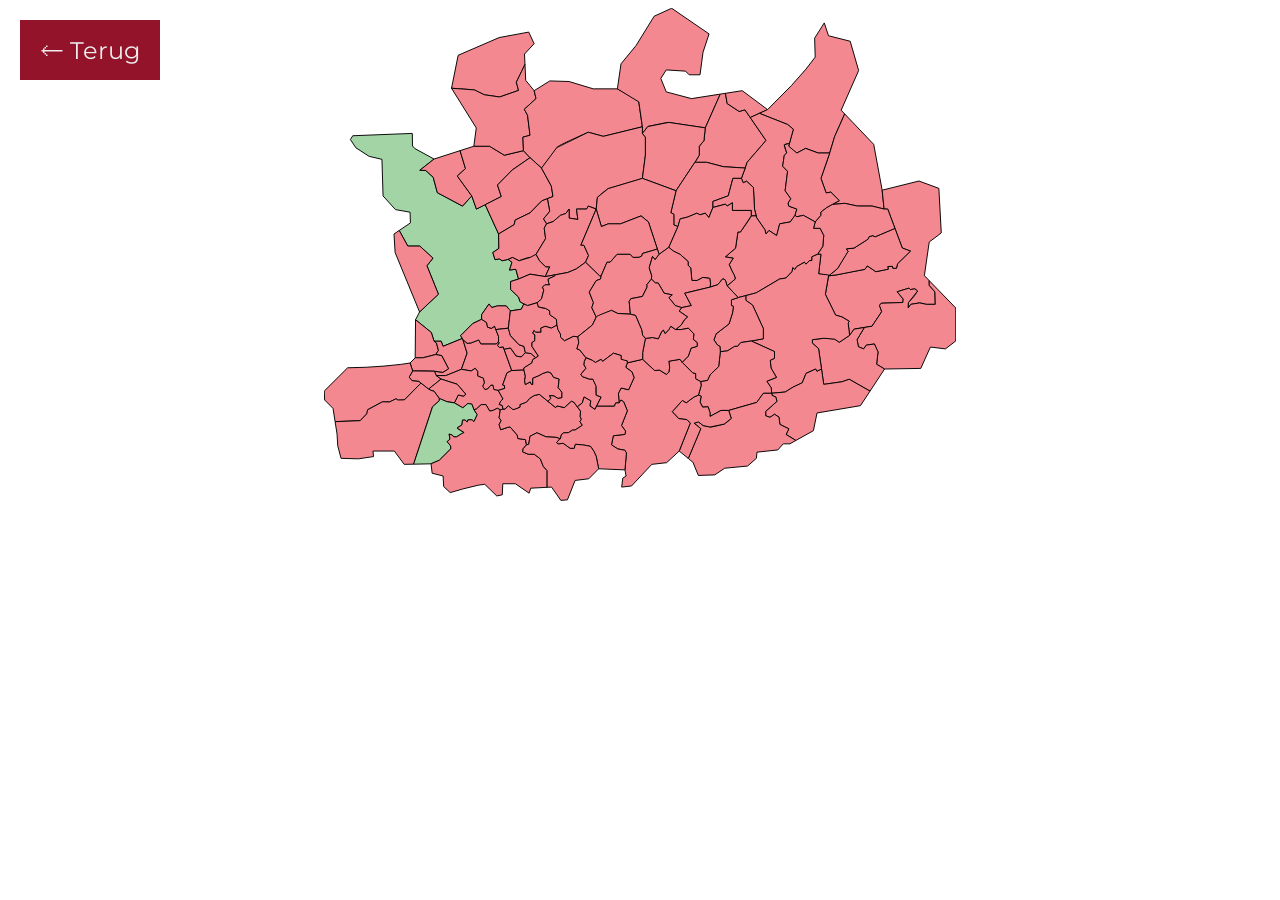
==== commit f2535045: "terug buttton kaart fix" ====
--- a/antwerpen.html
+++ b/antwerpen.html
@@ -10,7 +10,7 @@
 	</head>
 	<body>
 		<a id="homeBtn" href="index.html#kaart-start">
-			<button>🡐 Terug/Retour</button>
+			<button>🡐 Terug</button>
 		</a>
 		<div class="mapdivAntwerpen">
 			<?xml version="1.0" encoding="UTF-8"?>
@@ -32,76 +32,282 @@
 						}
 					</style>
 				</defs>
-				<polygon id="Antwerpen" class="cls-1" points="60.37 268.4 55.4 276.41 66.99 293.65 94.88 311.75 121.73 317.96 124.04 394.84 150.12 423.57 180.81 429 181.58 451.52 158 467.43 176.04 500.21 201.32 500.21 228.89 525.48 216.26 541.57 240.38 601.31 200.76 638.66 192.32 654.97 225.45 681.74 231.19 700.12 246.13 700.12 250.15 710.85 290.94 694.19 286.91 688.44 312.19 663.16 331.15 653.97 331.15 644.21 346.66 621.8 352.4 629.27 364.47 625.82 382.85 625.82 391.6 636.48 414.45 632.91 420 621.8 411.96 617.21 408.7 607.25 392.04 591.36 392.04 574.7 408.7 569.53 402.96 548.85 389.74 550.57 394.91 534.15 386.87 528.16 374.23 531.04 368.49 527.02 359.3 528.74 354.7 513.8 367.34 505.19 366.77 474.74 338.62 413.27 320.23 422.46 310.47 394.89 290.94 416.14 238.09 387.99 229.47 355.82 213.96 341.46 201.32 340.89 231.16 317.34 190.98 295.36 185.91 289.84 185.54 263.48 60.37 268.4" />
-				<polygon class="cls-2" points="158 467.43 147.05 474.82 149.36 513.64 200.76 638.66 240.38 601.31 216.26 541.57 228.89 525.48 201.32 500.21 176.04 500.21 158 467.43" />
-				<polygon class="cls-2" points="231.16 317.34 285.83 299.74 297.26 337.44 280.02 352.95 310.47 394.89 290.94 416.14 238.09 387.99 229.47 355.82 213.96 341.46 201.32 340.89 231.16 317.34" />
-				<polygon class="cls-2" points="285.83 299.74 314.79 290.41 347.81 290.41 378.83 309.29 419.04 299.74 432.83 314.46 395.49 340.31 364.47 371.91 372.51 396.04 338.62 413.27 320.23 422.46 310.47 394.89 280.02 352.95 297.26 337.44 285.83 299.74" />
-				<polygon class="cls-2" points="422.24 118.53 404.11 155.91 408.7 173.14 369.06 186.93 336.89 182.33 315.64 171.99 267.91 168.58 281.85 99.32 368.02 62.13 430.11 50.59 441.51 74.96 421.24 96.76 422.24 118.53" />
-				<polygon class="cls-2" points="314.79 290.41 319.86 251.94 267.91 168.58 315.64 171.99 336.89 182.33 369.06 186.93 408.7 173.14 404.11 155.91 422.24 118.53 423.77 151.9 441.51 173.71 445.47 190.38 420.77 212.78 427.66 225.42 432.83 267.36 417.89 271.38 419.04 299.74 378.83 309.29 347.81 290.41 314.79 290.41" />
-				<path class="cls-2" d="M441.51,173.71l32.95-20.52,40.55,1.28,50.69,15.39h50.69s45.08,23.96,45.08,27.41,7.47,52.28,7.47,52.28l-82.15,20.11-31.56-8.62s-66.1,28.72-66.1,32.17-32.17,43.09-32.17,43.09l-24.13-21.83-13.79-14.72-1.15-28.36,14.94-4.02-5.17-41.94-6.89-12.64,24.7-22.4-3.96-16.67Z" />
-				<polygon class="cls-2" points="366.77 474.74 399.51 455.21 401.81 445.44 432.83 430.5 457.53 405.23 481.09 396.04 477.64 374.21 456.96 336.29 432.83 314.46 395.49 340.31 364.47 371.91 372.51 396.04 338.62 413.27 366.77 474.74" />
-				<path class="cls-2" d="M616.38,169.86l7.6-52.58,31.68-38.47,38.02-61.56L730.43.57l78.57,53.86-12.67,38.47-6.34,47.45h-22.81l-7.6-7.69-40.55-2.56-11.4,17.95,11.4,28.21,53.22,14.11,60.28-9.44-31.47,70.91s-74.51-10.91-76.61-11.49-44.03,8.62-44.03,8.62l-11.49,14.51v-13.93l-7.47-52.28-45.08-27.41Z" />
-				<path class="cls-2" d="M469.28,400.64l4.91,26.41-13.21,16.09,6.61,10.34s11.2-4.6,13.5-4.6,15.51-13.21,15.51-13.21l11.49-4.02,6.89-9.19v18.96l18.38,2.87-2.87-21.83h21.26l3.45-6.32,16.66,6.32,2.56-24.7s20.99-18.38,22.71-18.38,71.81-21.44,71.81-21.44l6.32-48.65v-37.91l-6.32-7.9v-13.93l-82.15,20.11-31.56-8.62-66.1,32.17-32.17,43.09,20.68,37.91,3.45,21.83-11.81,4.61Z" />
-				<path class="cls-2" d="M374.23,531.04l-5.74-4.02-9.19,1.72-4.6-14.94,12.64-8.62-.57-30.45,32.74-19.53,2.3-9.77,31.02-14.94,24.7-25.28,11.75-4.58,4.91,26.41-13.21,16.09,6.61,10.34-4.88,9.19,2.87,21.83-20.11,33.03s-9.77,7.75-12.64,6.6-22.98,6.89-22.98,6.89l-13.79-6.89-9.19,4.02-12.64,2.87Z" />
-				<polygon class="cls-2" points="832.53 180.94 843.45 179.23 847.02 200.72 872.3 217.38 884.36 213.91 928.6 278.27 888.96 324.23 884.94 336.29 838.98 333.42 803.94 324.23 779.23 324.23 788.43 309.29 788.43 290.41 798.19 278.85 801.06 251.85 832.53 180.94" />
-				<polygon class="cls-2" points="668.94 357.94 739.6 383.97 779.23 324.23 788.43 309.29 788.43 290.41 798.19 278.85 801.06 251.85 724.46 240.36 680.43 248.97 668.94 263.48 675.26 271.38 675.26 309.29 668.94 357.94" />
-				<polygon class="cls-2" points="843.45 179.23 878.69 173.71 931.91 213.46 895.47 230.07 884.36 213.91 872.3 217.38 847.02 200.72 843.45 179.23" />
-				<polygon class="cls-2" points="1051.03 31.35 1030.75 63.41 1032.02 103.17 1012.57 128.37 982.19 162.73 931.91 213.46 914.75 221.28 973.98 244.74 986.04 254.72 976.28 290.41 986.04 299.74 993.51 304.7 1011.89 294.93 1038.32 304.7 1062.45 304.7 1072.79 270.23 1093.99 222.6 1086.51 214.75 1123.26 131.38 1105.52 69.83 1059.9 58.28 1051.03 31.35" />
-				<path class="cls-2" d="M884.94,336.29l-8.04,21.65,4.02,9.37,6.77-3.45,14.49,13.21,2.3,45.38,4.6,18.38,17.23,25,2.3,8.9,6.32-7.31,16.09,10.75,6.32-24.7,22.4-4.02,9.77-13.79,4.02-13.21-17.23-6.32-1.15-6.32,5.74-9.18-12.06-16.67,5.17-40.79-10.34-10.91,3.45-22.98,5.17-4.6s-6.32-15.51-5.17-17.23,10.83-3.05,10.83-3.05l8.12-29.69-12.06-9.98-59.22-23.46-19.29,8.79,33.13,48.21-39.64,45.96-4.02,12.06Z" />
-				<polygon class="cls-2" points="1093.99 222.6 1154.94 286.56 1172.68 382.75 1176.77 422.46 1151.49 416.14 1121.04 416.14 1093.99 410.4 1068.19 412.7 1082.55 404.65 1064.74 386.85 1054.98 388.57 1044.06 357.94 1062.45 304.7 1072.79 270.23 1093.99 222.6" />
-				<polygon class="cls-2" points="989.49 435.67 993.51 438.55 1007.3 435.67 1032 449.46 1044.06 435.67 1044.06 428.78 1056.13 419.59 1068.19 412.7 1082.55 404.65 1064.74 386.85 1054.98 388.57 1044.06 357.94 1062.45 304.7 1038.32 304.7 1011.89 294.93 993.51 304.7 976.28 290.41 977.92 284.41 967.09 287.46 972.26 304.7 967.09 309.29 963.64 332.27 973.98 343.19 968.81 383.97 980.87 400.64 975.13 409.82 976.28 416.14 993.51 422.46 989.49 435.67" />
-				<polygon class="cls-2" points="739.6 383.97 728.68 429.93 735 433.38 735 455.78 743.62 459.23 748.21 443.14 764.3 439.12 783.26 431.08 790.15 434.53 801.06 431.08 808.53 440.27 817.15 419.02 817.15 406.38 849.32 394.6 859.09 357.94 876.89 357.94 884.94 336.29 838.98 333.42 803.94 324.23 779.23 324.23 739.6 383.97" />
-				<polygon class="cls-2" points="897.57 436.82 897.57 425.33 857.94 425.33 857.94 409.25 847.02 416.14 843.45 412.12 817.15 419.02 817.15 406.38 849.32 394.6 859.09 357.94 876.89 357.94 880.91 367.31 887.68 363.87 902.17 377.08 904.47 422.46 908.06 436.82 897.57 436.82" />
-				<polygon class="cls-2" points="408.7 569.53 432.83 559.19 465 564.36 474.19 543.67 465.57 543.67 452.94 531.04 445.47 517.54 432.83 524.14 409.85 531.04 396.06 524.14 386.87 528.16 394.91 534.15 389.74 550.57 402.96 548.85 408.7 569.53" />
-				<polygon class="cls-2" points="571.85 422.46 539.68 498.29 546 498.29 555.77 520.12 549.45 534.15 529.91 548.27 512.11 555.74 465 564.36 474.19 543.67 465.57 543.67 452.94 531.04 445.47 517.54 465.57 484.5 462.7 462.67 467.59 453.48 481.09 448.89 496.6 435.67 508.09 431.65 514.98 422.46 514.98 441.42 533.36 444.29 530.49 422.46 551.74 422.46 555.19 416.14 571.85 422.46" />
-				<polygon class="cls-2" points="743.62 459.23 724.46 502.89 703.98 517.54 681.57 449.46 666.06 436.82 622.98 453.48 597.13 453.48 582.77 459.23 571.85 422.46 574.41 397.76 597.13 379.38 668.94 357.94 739.6 383.97 728.68 429.93 735 433.38 735 455.78 743.62 459.23" />
-				<polygon class="cls-2" points="192.32 654.97 191.55 734.95 207.64 734.95 234.64 728.08 240.38 719.46 236.36 703.95 231.19 700.12 225.45 681.74 192.32 654.97" />
-				<polygon class="cls-2" points="290.94 694.19 300.7 725.21 288.64 759.1 255.89 772.31 235.79 772.31 232.05 763.12 249.57 765.42 261.64 757.95 247.28 730.38 234.64 728.08 240.38 719.46 236.36 703.95 231.19 700.12 246.13 700.12 250.15 710.85 290.94 694.19" />
-				<polygon class="cls-2" points="191.55 734.95 180.81 745.82 186.18 762.55 214.72 762.55 232.05 763.12 249.57 765.42 261.64 757.95 247.28 730.38 234.64 728.08 207.64 734.95 191.55 734.95" />
-				<path class="cls-2" d="M235.79,772.31l10.15,7.28s-25.66,21.06-26.23,21.06-20.49-16.09-20.49-16.09l-14.36-1.53-5.94-7.47,6.32-11.3.95-1.72,45.87.57,3.73,9.19Z" />
-				<polygon class="cls-2" points="549.45 534.15 579.06 562.76 582.32 562.76 594.57 534.15 601.09 534.15 615.83 517.54 643.21 517.54 648.96 524.08 661.98 523.89 667.91 520.82 668.94 515.85 700.35 506.5 681.57 449.46 666.06 436.82 622.98 453.48 597.13 453.48 582.77 459.23 571.85 422.46 539.68 498.29 546 498.29 555.77 520.12 549.45 534.15" />
-				<path class="cls-2" d="M288.64,759.1l20.81,3.45,8.23-5.62,5.17,6.7v9.57l11.87,4.6,2.11,9.57-3.64,7.28,4.79,6.89,5.55-.89,7.09-8.11,4.4.19s1.15,7.85,1.72,8.81,8.43,1.91,9.19,1.91,13.79-4.21,13.79-4.21l-.77-6.32-3.64-.77,9.19-25.66,9.96-4.79-18-49.79-7.66,1.34-4.21-4.21,3.83-5.55-1.91-1.91-4.79,4.02h-32.17l-4.4-8.23s-15.7,6.13-16.28,6.32-8.17.77-8.17.77l-9.06-8.05,9.06,28.79-12.06,33.89Z" />
-				<polygon class="cls-2" points="331.15 653.97 341.55 660.8 343.72 670.76 351.96 673.06 358.28 668.46 366.7 690.1 366.51 701.59 361.72 705.61 329.55 705.61 325.15 697.38 308.87 703.7 300.7 704.46 291.64 696.42 290.94 694.19 286.91 688.44 312.19 663.16 331.15 653.97" />
-				<path class="cls-2" d="M382.85,625.82l4.91,6.06s3.83,3.26,3.83,4.6-4.37,36.19-4.37,36.19l-26.17,2.91-2.77-7.12-6.32,4.6-8.23-2.3-2.17-9.96-10.4-6.83v-9.77l15.51-22.4,5.74,7.47,12.06-3.45h18.38Z" />
-				<path class="cls-2" d="M245.94,779.59l33.83,10.85,17.81,20.68s-2.68,4.21-3.64,4.4-11.87-2.49-11.87-2.49l-8.23,16.66,17.81,10.34,10.53-9,8.23,1.15,4.6,11.68,5.17-1.34,10.15-9.19,9.77-.19,8.04,13.79,7.09-1.53,9-4.4,6.13,3.26,5.74-1.53-1.72-7.85-6.32-1.91,3.45-7.28,4.6-4.4-10.15-17.81-9.19-1.91-1.72-8.81-4.4-.19-7.09,8.11-5.55.89-4.79-6.89,3.64-7.28-2.11-9.57-11.87-4.6v-9.57l-5.17-6.7-8.23,5.62-20.81-3.45-32.74,13.21h-20.11l10.15,7.28Z" />
-				<path class="cls-2" d="M219.7,800.65l5.3,2.81,6.19,1.72,11.04,15.13s15.89,7.28,16.47,6.89,15.13,2.49,15.13,2.49l8.23-16.66,11.87,2.49,3.64-4.4-17.81-20.68-33.83-10.85-26.23,21.06Z" />
-				<path class="cls-2" d="M180.81,745.82l-19.33,2.93-35.34,3.57-37.5,2.47-39.04,1.13L.51,804.83l.77,18.64,17.65,17.86,4.37,27.72,52.73-2.02,13.79-14.36s2.49-8.43,1.72-8.43,31.21-16.85,31.21-16.85l14.74.38,13.79-6.7,4.6,2.68,13.02-.38,34.72-35.27-4.4-3.54-14.36-1.53-5.94-7.47,7.27-13.02-5.37-16.73Z" />
-				<path class="cls-2" d="M242.23,820.31v4.79l-14.17,12.64-39.82,120.65-19.75.41-20.72-27.95h-44.88l1.15,11.65-31.71,4.68-36.53-1.01-6.91-26.4-1.53-24.85-4.07-25.86,52.73-2.02,13.79-14.36,1.72-8.43,31.21-16.85,14.74.38,13.79-6.7s3.64,2.68,4.6,2.68,13.02-.38,13.02-.38l34.72-35.27,16.09,12.54,5.3,2.81,6.19,1.72,11.04,15.13Z" />
-
-				<path id="Willebroek" class="cls-1" d="M315,843.87l6.89,10.53-6.89,14.66-4.02-3.93-9,.38-1.28,4.6-4.09-4.4-5.74.19-.96,9.96s-10.53,5.94-10.34,6.7,14.74,9.38,14.74,9.38l-4.79,2.11-11.11,7.09h-5.74l-3.45-4.02-6.32-1.91s1.53,9.96,1.72,10.53-6,5.36-6,5.36l7.31,8.81.8,5.94-24.51,24.32-17.35,7.49-36.64.76,39.82-120.65,14.17-12.64v-4.79l16.47,6.89,15.13,2.49,17.81,10.34,10.53-9,8.23,1.15,4.6,11.68Z" />
-
-				<path class="cls-2" d="M370.34,844.25l-2.43,16.66,4.34,5.87-4.34,8.68,3.32,10.72,14.55-5.11,5.11-1.02,15.06,17.11,1.28,7.4,16.09,2.3,2.04,10.98-6.89,7.91-1.28,6.64,11.74,5.11h12.77l12.77,9.7s5.87,14.3,6.13,15.57,8.17,9.19,8.17,9.19v35.07l-34.42,1.83-3.45,10.48-28.77-19.8h-26.47l-1.15,23.3-11.51,2.33-25.32-24.46-13.09,1.73-33.18,8.08-26.23,7.66-13.81-12.81-1.15-22.13-23.02-5.82-2.3-19.8,17.35-7.49,24.51-24.32-.8-5.94-7.31-8.81,6-5.36-1.72-10.53,6.32,1.91,3.45,4.02h5.74l11.11-7.09,4.79-2.11-14.74-9.38,10.34-6.7.96-9.96,5.74-.19,4.09,4.4,1.28-4.6,9-.38,4.02,3.93,6.89-14.66-6.89-10.53,5.17-1.34,10.15-9.19,9.77-.19,8.04,13.79,7.09-1.53,9-4.4,6.13,3.26Z" />
-				<polygon class="cls-2" points="420 621.8 427.66 625.25 447.96 619.12 456.96 611.46 461.74 592.7 459.06 586.57 464.04 581.59 474.19 581.59 471.7 576.61 470.94 569.53 485.11 562.76 485.11 560.68 465 564.36 432.83 559.19 408.7 569.53 392.04 574.7 392.04 591.36 408.7 607.25 411.96 617.21 420 621.8" />
-				<path class="cls-2" d="M387.22,672.67s4.31,14.23,4.37,15.38,18.26,19.53,18.26,19.53l10.15,3.26,3.06,13.21-8.62,9.19-10.91-1.91-9.06-13.4-2.87-3.45-13.24,2.68-1.89-5.23-7.66,1.34-4.21-4.21,3.83-5.55-1.91-1.91.19-11.49-5.65-14.51,26.17-2.91Z" />
-				<polygon class="cls-2" points="394.47 761.72 420 760.66 420 756.07 436.63 745.82 438.57 738.71 444.8 734.95 435.35 726.2 423.06 724.06 414.45 733.25 403.53 731.33 391.6 714.48 378.36 717.16 394.47 761.72" />
-				<path class="cls-2" d="M447.96,619.12s2.2,7.76,2.46,8.78,13.53,3.06,14.81,3.06,8.97,5.36,8.97,5.36v7.91s13.76,9,14.01,9.73,1.28,12.22,1.28,12.22l-11.74,6.48-13.02-3.93-9.19,3.93.51,8.59h-11.23l-3.83-3.57-2.39,5.62,4.44,3.32-.26,12.77-5.87,3.57v7.88l13.53,20.46-5.62,3.65-9.45-8.75-12.29-2.14-3.06-13.21-10.15-3.26-18.26-19.53-4.37-15.38,4.37-36.19,22.85-3.57,5.55-11.11,7.66,3.45,20.3-6.13Z" />
-				<polygon class="cls-2" points="425.36 917.85 430.24 916.41 432.8 899.81 447.35 892.41 465.99 900.83 487.95 902.11 496.63 905.13 498.93 895.98 504.03 892.41 513.22 892.41 522.16 886.79 527.27 886.79 542.84 876.58 537.73 869.05 540.8 864.07 538.24 858.45 539.01 846.93 524.71 827.81 519.61 826.03 505.05 839.56 489.48 835.98 486.67 839.56 452.46 811.73 441.73 814.03 431.78 820.31 425.36 828.07 411.58 833.14 411.58 838.54 399.61 843.39 395.78 842.88 387.22 835.47 380.46 842.62 376.09 842.72 370.34 844.25 367.91 860.91 372.26 866.78 367.91 875.46 371.23 886.19 385.79 881.08 390.89 880.06 405.96 897.16 407.23 904.57 423.32 906.87 425.36 917.85" />
-				<polygon class="cls-2" points="420 760.66 423.06 773.43 421.53 783.13 423.06 791.05 433.31 785.43 436.12 791.05 438.35 791.05 438.35 777.77 451.44 772.31 459.61 767.81 470.33 764.24 476.71 766.79 482.33 775.86 494.07 779.59 492.03 797.43 499.95 807.44 499.95 818.88 491.52 820.31 483.1 815.05 474.16 814.28 476.46 820.31 470.62 826.5 452.46 811.73 441.73 814.03 431.78 820.31 425.36 828.07 411.58 833.14 411.58 838.54 399.61 843.39 395.78 842.88 387.22 835.47 380.46 842.62 376.09 842.72 374.36 834.87 368.04 832.95 371.49 825.67 376.09 821.27 365.94 803.46 379.72 799.25 378.96 792.93 375.32 792.16 384.51 766.5 394.47 761.72 420 760.66" />
-				<path class="cls-2" d="M489.48,666.2l2.04,9.39,5.36,9.63v6.13l8.43,7.66,18.38-9.19,9.57.77s1.91,10.6,1.91,12.38-3.83,13.28-3.83,13.28l5.74,1.91,13.4,16.79-3.45,7.72-.77,7.27,4.21,6.99-10.82,12.54,3.16,4.98,14.55,5.14h7.28s8.23,14.39,7.18,15.54.09,18.38.09,18.38l10.34,3.83-13.02,26.04-10.72-7.28,1.91-10.72-14.17-8.04-3.45,12.35-10.62,8.16-7.51-10.04-5.11-1.79-14.55,13.53-15.57-3.57-2.81,3.57-16.05-13.06,5.84-6.19-2.3-6.03,8.94.77,8.43,5.27,8.43-1.44v-11.44l-7.91-10.01,2.04-17.84-11.74-3.73-5.62-9.06-6.38-2.55-10.72,3.57-8.17,4.5-13.09,5.46v13.28h-2.23l-2.81-5.62-10.24,5.62-1.53-7.91,1.53-9.7-3.06-12.77v-4.6l16.63-10.25,1.95-7.11,6.22-3.76,5.62-3.65-13.53-20.46v-7.88l5.87-3.57.26-12.77-4.44-3.32,2.39-5.62,3.83,3.57h11.23l-.51-8.59,9.19-3.93,13.02,3.93,11.74-6.48Z" />
-				<polygon class="cls-2" points="1172.68 382.75 1249.98 363.51 1291.8 378.9 1296.86 472.52 1271.52 491.76 1261.38 562.3 1271.44 572.67 1271.65 582.77 1283.52 596.56 1284.29 622.6 1265.14 622.6 1251.73 619.54 1232.97 622.6 1227.22 630.26 1227.61 619.15 1239.1 606.52 1247.14 594.64 1241.39 590.05 1231.82 591.58 1229.14 588.52 1204.24 596.17 1216.88 611.49 1216.12 618.77 1170.54 620.3 1167.1 624.9 1171.69 637.92 1151.39 668.56 1113.86 674.69 1104.29 687.71 1101.22 662.05 1103.52 658.22 1088.2 649.03 1074.8 645.2 1053.35 601.54 1060.24 562.76 1069.75 561.55 1077.48 560.56 1101.22 555.58 1136.46 549.07 1141.44 541.79 1159.44 554.05 1185.48 548.69 1184.33 543.32 1194.29 542.56 1195.05 546.77 1202.71 546.77 1205.01 537.2 1232.2 510.77 1214.97 504.26 1184.33 422.46 1176.77 422.46 1172.68 382.75" />
-				<path class="cls-2" d="M1060.24,562.76l18.77-15.41s20.68-35.62,21.83-35.62-3.45-5.74-3.45-5.74l16.09-1.53,29.49-18.77,2.3-5.36,8.04-2.14,4.6,2.52,41.62-17.67,15.44,41.22,17.23,6.51-27.19,26.43-2.3,9.57h-7.66l-.77-4.21-9.96.77,1.15,5.36-26.04,5.36-18-12.26-4.98,7.28-58.98,11.49-17.23,2.2Z" />
-				<polygon class="cls-2" points="1032 449.46 1028.46 463.04 1042.24 463.04 1049.9 478.19 1047.99 500.62 1036.88 517.54 1044.06 517.54 1039.18 558.45 1060.24 562.76 1079.01 547.35 1100.84 511.73 1097.39 505.98 1113.48 504.45 1142.97 485.69 1145.27 480.32 1153.31 478.19 1157.9 480.71 1199.53 463.04 1184.33 422.46 1176.77 422.46 1151.49 416.14 1121.04 416.14 1093.99 410.4 1068.19 412.7 1056.13 419.59 1044.06 428.78 1044.06 435.67 1032 449.46" />
-				<polygon class="cls-2" points="1271.44 572.67 1327.28 630.27 1327.28 699.52 1305.73 716.2 1274.05 712.35 1253.78 757.23 1177.75 758.52 1160.97 748.41 1164.03 722.75 1156.37 705.9 1139.52 708.2 1133.78 716.24 1122.67 711.64 1119.99 696.71 1135.27 671.19 1151.39 668.56 1171.69 637.92 1167.1 624.9 1170.54 620.3 1216.12 618.77 1216.88 611.49 1204.24 596.17 1229.14 588.52 1231.82 591.58 1241.39 590.05 1247.14 594.64 1227.61 619.15 1227.22 630.26 1232.97 622.6 1251.73 619.54 1265.14 622.6 1284.29 622.6 1283.52 596.56 1271.65 582.77 1271.44 572.67" />
-				<path class="cls-2" d="M897.57,436.82c.67,1.05-22.56,33.73-22.56,33.73h-5.36l-5.11,34.21-21.45,18.13,16.6,2.71-8.43,13.37s4.85,9.96,4.85,11.23,6.49,12.54,6.49,12.54l1.43,6.61-17.11,14.3,23.42,24.77,37.72-9.96,49.16-29.11,13.28-2.04,12.77-13.28,1.79-8.43,3.83,3.83,4.63-6.38,15.8-8.91,3.32,4.06,7.15-7.4,5.36-.26v-7.93l11.74-5.09,11.11-16.92,1.91-22.44-7.66-15.15h-13.79l3.54-13.58-24.7-13.79-13.79,2.87-4.02-2.87-9.77,13.79-22.4,4.02-6.32,24.7-16.09-10.75-6.32,7.31-2.3-8.9-17.23-25-1.01-4.02h-10.48Z" />
-				<polygon class="cls-2" points="724.46 502.89 733.82 510.64 748.12 517.54 764.97 532.6 764.97 540.77 770.33 545.62 772.88 572.43 784.12 572.43 796.12 566.05 810.41 568.09 812.2 579.32 810.93 586.47 827.27 581.37 837.73 568.86 843.1 571.41 846.93 583.66 864.03 569.37 862.6 562.76 856.12 550.22 851.27 538.98 859.69 525.61 843.1 522.9 864.54 504.77 869.65 470.56 875.01 470.56 897.57 436.82 897.57 425.33 857.94 425.33 857.94 409.25 847.02 416.14 843.45 412.12 817.15 419.02 808.53 440.27 801.06 431.08 790.15 434.53 783.26 431.08 764.3 439.12 748.21 443.14 743.62 459.23 724.46 502.89" />
-				<path class="cls-2" d="M1147.15,804.96l-43.76-24.96-15.32,5.36-38.17,5.36-10.85-75.06-13.02-11.49v-7.28l23.87-3.06s21.7,1.15,22.85,1.91,9.96,6.51,9.96,6.51l21.57-14.55,9.57-13.02,21.41-3.5-15.28,25.52,2.68,14.94,11.11,4.6,5.74-8.04,16.85-2.3,7.66,16.85-3.06,25.66,16.78,10.11-30.6,46.45Z" />
-				<polygon class="cls-2" points="886.25 604.23 886.25 614.17 900.41 624.13 923.01 673.54 923.01 694.98 897.57 699.58 946.5 721.79 946.5 735.96 937.56 740.17 939.1 756.26 950.59 776.17 930.29 784.22 939.48 798 940.63 809.49 968.97 806.81 985.44 796.47 1004.97 787.28 1012.63 767.75 1032.93 758.52 1035.61 763.54 1045.25 758.52 1039.05 715.66 1026.03 704.17 1026.03 696.9 1049.9 693.83 1072.76 695.75 1082.71 702.26 1104.29 687.71 1101.22 662.05 1103.52 658.22 1088.2 649.03 1074.8 645.2 1053.35 601.54 1060.24 560.94 1039.18 558.45 1044.06 517.54 1036.88 517.54 1025.14 522.63 1025.14 530.56 1019.78 530.81 1012.63 538.22 1009.31 534.15 993.51 543.07 988.88 549.45 985.05 545.62 983.27 554.05 970.5 567.32 957.22 569.37 908.06 598.47 886.25 604.23" />
-				<polygon class="cls-2" points="1147.15 804.96 1127.06 835.47 1035.82 850.86 1028.22 888.05 991.36 908.63 970.88 896.05 976.63 884.17 957.86 874.98 955.95 859.66 946.5 853.54 937.18 860.05 927.99 856.8 927.99 847.41 951.73 826.35 949.05 817.15 941.39 814.09 940.63 809.49 968.97 806.81 985.44 796.47 1004.97 787.28 1012.63 767.75 1032.93 758.52 1035.61 763.54 1045.25 758.52 1049.9 790.73 1088.07 785.37 1103.39 780 1147.15 804.96" />
-				<polygon class="cls-2" points="870.34 608.43 855.99 613.03 855.99 625.25 860.2 626.81 858.29 640.6 851.01 663.52 823.82 684.64 819.22 697.28 826.88 708.39 831.86 710.85 832.63 722.17 847.95 720.26 862.88 710.85 869.01 710.85 875.52 702.96 897.57 699.58 923.01 694.98 923.01 673.54 900.41 624.13 886.25 614.17 886.25 604.23 870.34 608.43" />
-				<polygon class="cls-2" points="940.63 809.49 923.01 809.49 909.22 828.64 850.24 845.49 834.16 845.49 811.02 858.13 811.02 850.09 806.97 837.83 795.48 838.6 790.12 828.26 792.41 815.62 786.67 813.32 792.41 793.03 791.27 784.6 805.82 782.3 811.02 770.81 829.18 753.2 832.63 722.17 847.95 720.26 862.88 710.85 869.01 710.85 875.52 702.96 897.57 699.58 946.5 721.79 946.5 735.96 937.56 740.17 939.1 756.26 950.59 776.17 930.29 784.22 939.48 798 940.63 809.49" />
-				<path class="cls-2" d="M991.36,908.63l-12.66,7.07h-13.81l-11.51,12.81-43.73,4.66-1.15,12.81-18.41,16.31-48.34,4.66-20.72,13.98-34.53,1.16-11.51-27.95s-9.88-7.3-9.64-7.8,26.28-62.54,26.28-62.54l-14.17-11.49,9.19-2.68,9.96,7.66s11.54,2.3,14.39,3.06,27.36-5.74,29.65-6.13,14.94-11.87,14.94-11.87l-5.36-16.85,58.98-16.85,13.79-19.15h17.62l.77,4.6,7.66,3.06,2.68,9.19-23.74,21.06v9.39l9.19,3.25,9.32-6.51,9.45,6.13,1.91,15.32,18.77,9.19-5.74,11.87,20.48,12.58Z" />
-				<polygon class="cls-2" points="786.67 813.32 777.48 817.15 761.01 829.41 752.97 824.43 731.52 848.17 745.31 862.73 762.54 864.79 769.44 872.3 746.23 930.84 765.37 946.33 791.65 883.79 777.48 872.3 786.67 869.62 796.63 877.28 811.02 880.35 840.67 874.22 855.61 862.35 850.24 845.49 834.16 845.49 811.02 858.13 811.02 850.09 806.97 837.83 795.48 838.6 790.12 828.26 792.41 815.62 786.67 813.32" />
-				<polygon class="cls-2" points="791.27 784.6 780.93 778.86 780.93 768.13 774.41 766.22 752.59 744.39 747.99 738.1 724.46 742.09 726.16 754.79 724.46 765.07 719.27 769.66 704.71 760.66 694.76 761.72 669.48 738.1 637.31 745.54 633.86 754.79 646.88 764.3 651.48 776.56 639.99 802.03 624.29 798.39 618.54 809.49 620.01 829.79 623.9 823.66 629.65 827.49 637.31 846.26 625.05 877.28 633.48 888.77 632.33 895.79 607.82 898.73 603.99 917.85 617.01 926.3 631.95 929.16 635.39 934.73 632.29 970.44 634.6 983.26 627.69 987.91 625.39 1006.55 646.11 1004.22 688.69 958.8 719.76 955.3 746.23 930.84 769.44 872.3 762.54 864.79 745.31 862.73 731.52 848.17 752.97 824.43 761.01 829.41 777.48 817.15 786.67 813.32 792.41 793.03 791.27 784.6" />
-				<polygon class="cls-2" points="533.27 690.58 563.78 666.2 571.85 649.03 562.63 629.49 566.11 619.12 557.27 596.94 571.85 572.81 581.01 569.53 582.32 562.76 579.06 562.76 549.45 534.15 529.91 548.27 512.11 555.74 485.11 560.68 485.11 562.76 470.94 569.53 471.7 576.61 474.19 581.59 464.04 581.59 459.06 586.57 461.74 592.7 456.96 611.46 447.96 619.12 450.41 627.9 465.22 630.96 474.19 636.32 474.19 644.24 488.2 653.97 489.48 666.2 491.52 675.59 496.88 685.22 496.88 691.35 505.31 699 523.69 689.81 533.27 690.58" />
-				<polygon class="cls-2" points="703.98 517.54 695.52 528.77 690.16 522.05 683.27 545.62 688.63 562.76 687.86 569.53 678.67 580.86 678.67 586.47 668.94 606.13 644.59 610.73 641.14 616.58 643.82 643.28 617.01 641.75 603.99 635.24 571.85 649.03 562.63 629.49 566.11 619.12 557.27 596.94 571.85 572.81 581.01 569.53 582.32 562.76 594.57 534.15 601.09 534.15 615.83 517.54 643.21 517.54 648.96 524.08 661.98 523.89 667.91 520.82 668.94 515.85 700.35 506.5 703.98 517.54" />
-				<polygon class="cls-2" points="810.93 586.47 757.95 599.24 771.73 625.25 751.44 629.49 738.03 625.25 724.46 608.43 731.52 602.69 714.67 599.24 702.03 577.76 696.29 577.76 687.86 569.53 688.63 562.76 683.27 545.62 690.16 522.05 695.52 528.77 703.98 517.54 724.46 502.89 733.82 510.64 748.12 517.54 764.97 532.6 764.97 540.77 770.33 545.62 772.88 572.43 784.12 572.43 796.12 566.05 810.41 568.09 812.2 579.32 810.93 586.47" />
-				<polygon class="cls-2" points="752.59 744.39 765.36 731.37 771.35 714.48 783.99 710.85 783.99 702.96 775.95 696.42 777.1 684.64 765.36 672.67 751.05 675.59 738.8 675.59 750.29 666.2 757.18 654.97 763.69 649.03 746.07 636.77 751.44 629.49 771.73 625.25 757.95 599.24 810.93 586.47 827.27 581.37 837.73 568.86 843.1 571.41 846.93 583.66 870.34 608.43 855.99 613.03 855.99 625.25 860.2 626.81 858.29 640.6 851.01 663.52 823.82 684.64 819.22 697.28 826.88 708.39 831.86 710.85 832.63 722.17 829.18 753.2 811.02 770.81 805.82 782.3 791.27 784.6 780.93 778.86 780.93 768.13 774.41 766.22 752.59 744.39" />
-				<polygon class="cls-2" points="669.48 738.1 669.48 723.71 675.26 694.19 690.16 692.3 702.41 694.96 709.31 679.79 713.14 676.73 716.97 683.88 724.46 675.59 728.68 668.56 738.8 675.59 751.05 675.59 765.36 672.67 777.1 684.64 775.95 696.42 783.99 702.96 783.99 710.85 771.35 714.48 765.36 731.37 752.59 744.39 747.99 738.1 724.46 742.09 726.16 754.79 724.46 765.07 719.27 769.66 704.71 760.66 694.76 761.72 669.48 738.1" />
-				<polygon class="cls-2" points="643.82 643.28 654.54 645.96 667.18 675.59 669.48 687.71 675.26 694.19 690.16 692.3 702.41 694.96 709.31 679.79 713.14 676.73 716.97 683.88 724.46 675.59 728.68 668.56 738.8 675.59 750.29 666.2 757.18 654.97 763.69 649.03 746.07 636.77 751.44 629.49 738.03 625.25 724.46 608.43 731.52 602.69 714.67 599.24 702.03 577.76 696.29 577.76 687.86 569.53 678.67 580.86 678.67 586.47 668.94 606.13 644.59 610.73 641.14 616.58 643.82 643.28" />
-				<path class="cls-2" d="M550.5,734.95s13.66,4.46,13.66,5.61,6.13,4.21,6.13,4.21l12-6.67,2.94,4.37,22.98-17.23,16.09,4.98s-.77,6.19,0,7.88,6.34,2.46,6.34,2.46l6.3.77.38,4.21,32.17-7.44v-14.39l5.78-29.52-5.78-6.48-2.3-12.12-12.64-29.62-10.72-2.68-26.81-1.53-13.02-6.51s-32.11,11.87-32.14,13.79-8.07,17.17-8.07,17.17l-30.51,24.38,1.91,12.38-3.83,13.28,5.74,1.91,13.4,16.79Z" />
-				<polygon class="cls-2" points="620.01 829.79 612.8 829.79 610.12 836.69 574.41 836.69 573.43 835.06 582.29 817.35 571.94 813.52 571.85 795.13 564.67 779.59 557.39 779.59 542.84 774.45 539.68 769.47 550.5 756.93 546.29 749.94 547.05 742.66 550.5 734.95 564.16 740.56 570.29 744.77 582.29 738.1 585.22 742.47 608.2 725.24 624.29 730.22 624.29 738.1 636.93 741.32 637.31 745.54 633.86 754.79 646.88 764.3 651.48 776.56 639.99 802.03 624.29 798.39 618.54 809.49 620.01 829.79" />
-				<polygon class="cls-2" points="495.67 904.8 488.43 913.28 492.05 916.09 502.21 914.56 517.02 925.28 525.7 925.28 528.26 916.6 542.84 917.85 552.26 919.41 560.17 921.2 567.32 931.92 571.91 942.39 577.05 968.11 632.29 970.44 635.39 934.73 631.95 929.16 617.01 926.3 603.99 917.85 607.82 898.73 632.33 895.79 633.48 888.77 625.05 877.28 637.31 846.26 629.65 827.49 623.9 823.66 620.01 829.79 612.8 829.79 610.12 836.69 574.41 836.69 573.43 835.06 569.27 843.39 558.54 836.11 560.46 825.39 546.29 817.35 542.84 829.7 532.22 837.85 539.01 846.93 538.24 858.45 540.8 864.07 537.73 869.05 542.84 876.58 527.27 886.79 522.16 886.79 513.22 892.41 504.03 892.41 498.93 895.98 496.63 905.13 495.67 904.8" />
-				<polygon class="cls-2" points="468.77 1007.05 478.08 1006.55 497.64 1034.5 511.45 1033.34 527.57 992.57 556.34 989.08 577.05 968.11 571.91 942.39 567.32 931.92 560.17 921.2 552.26 919.41 542.84 917.85 528.26 916.6 525.7 925.28 517.02 925.28 502.21 914.56 492.05 916.09 488.43 913.28 495.67 904.8 487.95 902.11 465.99 900.83 447.35 892.41 432.8 899.81 430.24 916.41 425.36 917.85 418.47 925.76 417.19 932.4 428.94 937.5 441.7 937.5 454.47 947.21 460.6 962.78 468.77 971.97 468.77 1007.05" />
+				<polygon
+					id="Antwerpen"
+					class="cls-1"
+					points="60.37 268.4 55.4 276.41 66.99 293.65 94.88 311.75 121.73 317.96 124.04 394.84 150.12 423.57 180.81 429 181.58 451.52 158 467.43 176.04 500.21 201.32 500.21 228.89 525.48 216.26 541.57 240.38 601.31 200.76 638.66 192.32 654.97 225.45 681.74 231.19 700.12 246.13 700.12 250.15 710.85 290.94 694.19 286.91 688.44 312.19 663.16 331.15 653.97 331.15 644.21 346.66 621.8 352.4 629.27 364.47 625.82 382.85 625.82 391.6 636.48 414.45 632.91 420 621.8 411.96 617.21 408.7 607.25 392.04 591.36 392.04 574.7 408.7 569.53 402.96 548.85 389.74 550.57 394.91 534.15 386.87 528.16 374.23 531.04 368.49 527.02 359.3 528.74 354.7 513.8 367.34 505.19 366.77 474.74 338.62 413.27 320.23 422.46 310.47 394.89 290.94 416.14 238.09 387.99 229.47 355.82 213.96 341.46 201.32 340.89 231.16 317.34 190.98 295.36 185.91 289.84 185.54 263.48 60.37 268.4"
+				/>
+				<polygon
+					class="cls-2"
+					points="158 467.43 147.05 474.82 149.36 513.64 200.76 638.66 240.38 601.31 216.26 541.57 228.89 525.48 201.32 500.21 176.04 500.21 158 467.43"
+				/>
+				<polygon
+					class="cls-2"
+					points="231.16 317.34 285.83 299.74 297.26 337.44 280.02 352.95 310.47 394.89 290.94 416.14 238.09 387.99 229.47 355.82 213.96 341.46 201.32 340.89 231.16 317.34"
+				/>
+				<polygon
+					class="cls-2"
+					points="285.83 299.74 314.79 290.41 347.81 290.41 378.83 309.29 419.04 299.74 432.83 314.46 395.49 340.31 364.47 371.91 372.51 396.04 338.62 413.27 320.23 422.46 310.47 394.89 280.02 352.95 297.26 337.44 285.83 299.74"
+				/>
+				<polygon
+					class="cls-2"
+					points="422.24 118.53 404.11 155.91 408.7 173.14 369.06 186.93 336.89 182.33 315.64 171.99 267.91 168.58 281.85 99.32 368.02 62.13 430.11 50.59 441.51 74.96 421.24 96.76 422.24 118.53"
+				/>
+				<polygon
+					class="cls-2"
+					points="314.79 290.41 319.86 251.94 267.91 168.58 315.64 171.99 336.89 182.33 369.06 186.93 408.7 173.14 404.11 155.91 422.24 118.53 423.77 151.9 441.51 173.71 445.47 190.38 420.77 212.78 427.66 225.42 432.83 267.36 417.89 271.38 419.04 299.74 378.83 309.29 347.81 290.41 314.79 290.41"
+				/>
+				<path
+					class="cls-2"
+					d="M441.51,173.71l32.95-20.52,40.55,1.28,50.69,15.39h50.69s45.08,23.96,45.08,27.41,7.47,52.28,7.47,52.28l-82.15,20.11-31.56-8.62s-66.1,28.72-66.1,32.17-32.17,43.09-32.17,43.09l-24.13-21.83-13.79-14.72-1.15-28.36,14.94-4.02-5.17-41.94-6.89-12.64,24.7-22.4-3.96-16.67Z"
+				/>
+				<polygon
+					class="cls-2"
+					points="366.77 474.74 399.51 455.21 401.81 445.44 432.83 430.5 457.53 405.23 481.09 396.04 477.64 374.21 456.96 336.29 432.83 314.46 395.49 340.31 364.47 371.91 372.51 396.04 338.62 413.27 366.77 474.74"
+				/>
+				<path
+					class="cls-2"
+					d="M616.38,169.86l7.6-52.58,31.68-38.47,38.02-61.56L730.43.57l78.57,53.86-12.67,38.47-6.34,47.45h-22.81l-7.6-7.69-40.55-2.56-11.4,17.95,11.4,28.21,53.22,14.11,60.28-9.44-31.47,70.91s-74.51-10.91-76.61-11.49-44.03,8.62-44.03,8.62l-11.49,14.51v-13.93l-7.47-52.28-45.08-27.41Z"
+				/>
+				<path
+					class="cls-2"
+					d="M469.28,400.64l4.91,26.41-13.21,16.09,6.61,10.34s11.2-4.6,13.5-4.6,15.51-13.21,15.51-13.21l11.49-4.02,6.89-9.19v18.96l18.38,2.87-2.87-21.83h21.26l3.45-6.32,16.66,6.32,2.56-24.7s20.99-18.38,22.71-18.38,71.81-21.44,71.81-21.44l6.32-48.65v-37.91l-6.32-7.9v-13.93l-82.15,20.11-31.56-8.62-66.1,32.17-32.17,43.09,20.68,37.91,3.45,21.83-11.81,4.61Z"
+				/>
+				<path
+					class="cls-2"
+					d="M374.23,531.04l-5.74-4.02-9.19,1.72-4.6-14.94,12.64-8.62-.57-30.45,32.74-19.53,2.3-9.77,31.02-14.94,24.7-25.28,11.75-4.58,4.91,26.41-13.21,16.09,6.61,10.34-4.88,9.19,2.87,21.83-20.11,33.03s-9.77,7.75-12.64,6.6-22.98,6.89-22.98,6.89l-13.79-6.89-9.19,4.02-12.64,2.87Z"
+				/>
+				<polygon
+					class="cls-2"
+					points="832.53 180.94 843.45 179.23 847.02 200.72 872.3 217.38 884.36 213.91 928.6 278.27 888.96 324.23 884.94 336.29 838.98 333.42 803.94 324.23 779.23 324.23 788.43 309.29 788.43 290.41 798.19 278.85 801.06 251.85 832.53 180.94"
+				/>
+				<polygon
+					class="cls-2"
+					points="668.94 357.94 739.6 383.97 779.23 324.23 788.43 309.29 788.43 290.41 798.19 278.85 801.06 251.85 724.46 240.36 680.43 248.97 668.94 263.48 675.26 271.38 675.26 309.29 668.94 357.94"
+				/>
+				<polygon
+					class="cls-2"
+					points="843.45 179.23 878.69 173.71 931.91 213.46 895.47 230.07 884.36 213.91 872.3 217.38 847.02 200.72 843.45 179.23"
+				/>
+				<polygon
+					class="cls-2"
+					points="1051.03 31.35 1030.75 63.41 1032.02 103.17 1012.57 128.37 982.19 162.73 931.91 213.46 914.75 221.28 973.98 244.74 986.04 254.72 976.28 290.41 986.04 299.74 993.51 304.7 1011.89 294.93 1038.32 304.7 1062.45 304.7 1072.79 270.23 1093.99 222.6 1086.51 214.75 1123.26 131.38 1105.52 69.83 1059.9 58.28 1051.03 31.35"
+				/>
+				<path
+					class="cls-2"
+					d="M884.94,336.29l-8.04,21.65,4.02,9.37,6.77-3.45,14.49,13.21,2.3,45.38,4.6,18.38,17.23,25,2.3,8.9,6.32-7.31,16.09,10.75,6.32-24.7,22.4-4.02,9.77-13.79,4.02-13.21-17.23-6.32-1.15-6.32,5.74-9.18-12.06-16.67,5.17-40.79-10.34-10.91,3.45-22.98,5.17-4.6s-6.32-15.51-5.17-17.23,10.83-3.05,10.83-3.05l8.12-29.69-12.06-9.98-59.22-23.46-19.29,8.79,33.13,48.21-39.64,45.96-4.02,12.06Z"
+				/>
+				<polygon
+					class="cls-2"
+					points="1093.99 222.6 1154.94 286.56 1172.68 382.75 1176.77 422.46 1151.49 416.14 1121.04 416.14 1093.99 410.4 1068.19 412.7 1082.55 404.65 1064.74 386.85 1054.98 388.57 1044.06 357.94 1062.45 304.7 1072.79 270.23 1093.99 222.6"
+				/>
+				<polygon
+					class="cls-2"
+					points="989.49 435.67 993.51 438.55 1007.3 435.67 1032 449.46 1044.06 435.67 1044.06 428.78 1056.13 419.59 1068.19 412.7 1082.55 404.65 1064.74 386.85 1054.98 388.57 1044.06 357.94 1062.45 304.7 1038.32 304.7 1011.89 294.93 993.51 304.7 976.28 290.41 977.92 284.41 967.09 287.46 972.26 304.7 967.09 309.29 963.64 332.27 973.98 343.19 968.81 383.97 980.87 400.64 975.13 409.82 976.28 416.14 993.51 422.46 989.49 435.67"
+				/>
+				<polygon
+					class="cls-2"
+					points="739.6 383.97 728.68 429.93 735 433.38 735 455.78 743.62 459.23 748.21 443.14 764.3 439.12 783.26 431.08 790.15 434.53 801.06 431.08 808.53 440.27 817.15 419.02 817.15 406.38 849.32 394.6 859.09 357.94 876.89 357.94 884.94 336.29 838.98 333.42 803.94 324.23 779.23 324.23 739.6 383.97"
+				/>
+				<polygon
+					class="cls-2"
+					points="897.57 436.82 897.57 425.33 857.94 425.33 857.94 409.25 847.02 416.14 843.45 412.12 817.15 419.02 817.15 406.38 849.32 394.6 859.09 357.94 876.89 357.94 880.91 367.31 887.68 363.87 902.17 377.08 904.47 422.46 908.06 436.82 897.57 436.82"
+				/>
+				<polygon
+					class="cls-2"
+					points="408.7 569.53 432.83 559.19 465 564.36 474.19 543.67 465.57 543.67 452.94 531.04 445.47 517.54 432.83 524.14 409.85 531.04 396.06 524.14 386.87 528.16 394.91 534.15 389.74 550.57 402.96 548.85 408.7 569.53"
+				/>
+				<polygon
+					class="cls-2"
+					points="571.85 422.46 539.68 498.29 546 498.29 555.77 520.12 549.45 534.15 529.91 548.27 512.11 555.74 465 564.36 474.19 543.67 465.57 543.67 452.94 531.04 445.47 517.54 465.57 484.5 462.7 462.67 467.59 453.48 481.09 448.89 496.6 435.67 508.09 431.65 514.98 422.46 514.98 441.42 533.36 444.29 530.49 422.46 551.74 422.46 555.19 416.14 571.85 422.46"
+				/>
+				<polygon
+					class="cls-2"
+					points="743.62 459.23 724.46 502.89 703.98 517.54 681.57 449.46 666.06 436.82 622.98 453.48 597.13 453.48 582.77 459.23 571.85 422.46 574.41 397.76 597.13 379.38 668.94 357.94 739.6 383.97 728.68 429.93 735 433.38 735 455.78 743.62 459.23"
+				/>
+				<polygon
+					class="cls-2"
+					points="192.32 654.97 191.55 734.95 207.64 734.95 234.64 728.08 240.38 719.46 236.36 703.95 231.19 700.12 225.45 681.74 192.32 654.97"
+				/>
+				<polygon
+					class="cls-2"
+					points="290.94 694.19 300.7 725.21 288.64 759.1 255.89 772.31 235.79 772.31 232.05 763.12 249.57 765.42 261.64 757.95 247.28 730.38 234.64 728.08 240.38 719.46 236.36 703.95 231.19 700.12 246.13 700.12 250.15 710.85 290.94 694.19"
+				/>
+				<polygon
+					class="cls-2"
+					points="191.55 734.95 180.81 745.82 186.18 762.55 214.72 762.55 232.05 763.12 249.57 765.42 261.64 757.95 247.28 730.38 234.64 728.08 207.64 734.95 191.55 734.95"
+				/>
+				<path
+					class="cls-2"
+					d="M235.79,772.31l10.15,7.28s-25.66,21.06-26.23,21.06-20.49-16.09-20.49-16.09l-14.36-1.53-5.94-7.47,6.32-11.3.95-1.72,45.87.57,3.73,9.19Z"
+				/>
+				<polygon
+					class="cls-2"
+					points="549.45 534.15 579.06 562.76 582.32 562.76 594.57 534.15 601.09 534.15 615.83 517.54 643.21 517.54 648.96 524.08 661.98 523.89 667.91 520.82 668.94 515.85 700.35 506.5 681.57 449.46 666.06 436.82 622.98 453.48 597.13 453.48 582.77 459.23 571.85 422.46 539.68 498.29 546 498.29 555.77 520.12 549.45 534.15"
+				/>
+				<path
+					class="cls-2"
+					d="M288.64,759.1l20.81,3.45,8.23-5.62,5.17,6.7v9.57l11.87,4.6,2.11,9.57-3.64,7.28,4.79,6.89,5.55-.89,7.09-8.11,4.4.19s1.15,7.85,1.72,8.81,8.43,1.91,9.19,1.91,13.79-4.21,13.79-4.21l-.77-6.32-3.64-.77,9.19-25.66,9.96-4.79-18-49.79-7.66,1.34-4.21-4.21,3.83-5.55-1.91-1.91-4.79,4.02h-32.17l-4.4-8.23s-15.7,6.13-16.28,6.32-8.17.77-8.17.77l-9.06-8.05,9.06,28.79-12.06,33.89Z"
+				/>
+				<polygon
+					class="cls-2"
+					points="331.15 653.97 341.55 660.8 343.72 670.76 351.96 673.06 358.28 668.46 366.7 690.1 366.51 701.59 361.72 705.61 329.55 705.61 325.15 697.38 308.87 703.7 300.7 704.46 291.64 696.42 290.94 694.19 286.91 688.44 312.19 663.16 331.15 653.97"
+				/>
+				<path
+					class="cls-2"
+					d="M382.85,625.82l4.91,6.06s3.83,3.26,3.83,4.6-4.37,36.19-4.37,36.19l-26.17,2.91-2.77-7.12-6.32,4.6-8.23-2.3-2.17-9.96-10.4-6.83v-9.77l15.51-22.4,5.74,7.47,12.06-3.45h18.38Z"
+				/>
+				<path
+					class="cls-2"
+					d="M245.94,779.59l33.83,10.85,17.81,20.68s-2.68,4.21-3.64,4.4-11.87-2.49-11.87-2.49l-8.23,16.66,17.81,10.34,10.53-9,8.23,1.15,4.6,11.68,5.17-1.34,10.15-9.19,9.77-.19,8.04,13.79,7.09-1.53,9-4.4,6.13,3.26,5.74-1.53-1.72-7.85-6.32-1.91,3.45-7.28,4.6-4.4-10.15-17.81-9.19-1.91-1.72-8.81-4.4-.19-7.09,8.11-5.55.89-4.79-6.89,3.64-7.28-2.11-9.57-11.87-4.6v-9.57l-5.17-6.7-8.23,5.62-20.81-3.45-32.74,13.21h-20.11l10.15,7.28Z"
+				/>
+				<path
+					class="cls-2"
+					d="M219.7,800.65l5.3,2.81,6.19,1.72,11.04,15.13s15.89,7.28,16.47,6.89,15.13,2.49,15.13,2.49l8.23-16.66,11.87,2.49,3.64-4.4-17.81-20.68-33.83-10.85-26.23,21.06Z"
+				/>
+				<path
+					class="cls-2"
+					d="M180.81,745.82l-19.33,2.93-35.34,3.57-37.5,2.47-39.04,1.13L.51,804.83l.77,18.64,17.65,17.86,4.37,27.72,52.73-2.02,13.79-14.36s2.49-8.43,1.72-8.43,31.21-16.85,31.21-16.85l14.74.38,13.79-6.7,4.6,2.68,13.02-.38,34.72-35.27-4.4-3.54-14.36-1.53-5.94-7.47,7.27-13.02-5.37-16.73Z"
+				/>
+				<path
+					class="cls-2"
+					d="M242.23,820.31v4.79l-14.17,12.64-39.82,120.65-19.75.41-20.72-27.95h-44.88l1.15,11.65-31.71,4.68-36.53-1.01-6.91-26.4-1.53-24.85-4.07-25.86,52.73-2.02,13.79-14.36,1.72-8.43,31.21-16.85,14.74.38,13.79-6.7s3.64,2.68,4.6,2.68,13.02-.38,13.02-.38l34.72-35.27,16.09,12.54,5.3,2.81,6.19,1.72,11.04,15.13Z"
+				/>
+
+				<path
+					id="Willebroek"
+					class="cls-1"
+					d="M315,843.87l6.89,10.53-6.89,14.66-4.02-3.93-9,.38-1.28,4.6-4.09-4.4-5.74.19-.96,9.96s-10.53,5.94-10.34,6.7,14.74,9.38,14.74,9.38l-4.79,2.11-11.11,7.09h-5.74l-3.45-4.02-6.32-1.91s1.53,9.96,1.72,10.53-6,5.36-6,5.36l7.31,8.81.8,5.94-24.51,24.32-17.35,7.49-36.64.76,39.82-120.65,14.17-12.64v-4.79l16.47,6.89,15.13,2.49,17.81,10.34,10.53-9,8.23,1.15,4.6,11.68Z"
+				/>
+
+				<path
+					class="cls-2"
+					d="M370.34,844.25l-2.43,16.66,4.34,5.87-4.34,8.68,3.32,10.72,14.55-5.11,5.11-1.02,15.06,17.11,1.28,7.4,16.09,2.3,2.04,10.98-6.89,7.91-1.28,6.64,11.74,5.11h12.77l12.77,9.7s5.87,14.3,6.13,15.57,8.17,9.19,8.17,9.19v35.07l-34.42,1.83-3.45,10.48-28.77-19.8h-26.47l-1.15,23.3-11.51,2.33-25.32-24.46-13.09,1.73-33.18,8.08-26.23,7.66-13.81-12.81-1.15-22.13-23.02-5.82-2.3-19.8,17.35-7.49,24.51-24.32-.8-5.94-7.31-8.81,6-5.36-1.72-10.53,6.32,1.91,3.45,4.02h5.74l11.11-7.09,4.79-2.11-14.74-9.38,10.34-6.7.96-9.96,5.74-.19,4.09,4.4,1.28-4.6,9-.38,4.02,3.93,6.89-14.66-6.89-10.53,5.17-1.34,10.15-9.19,9.77-.19,8.04,13.79,7.09-1.53,9-4.4,6.13,3.26Z"
+				/>
+				<polygon
+					class="cls-2"
+					points="420 621.8 427.66 625.25 447.96 619.12 456.96 611.46 461.74 592.7 459.06 586.57 464.04 581.59 474.19 581.59 471.7 576.61 470.94 569.53 485.11 562.76 485.11 560.68 465 564.36 432.83 559.19 408.7 569.53 392.04 574.7 392.04 591.36 408.7 607.25 411.96 617.21 420 621.8"
+				/>
+				<path
+					class="cls-2"
+					d="M387.22,672.67s4.31,14.23,4.37,15.38,18.26,19.53,18.26,19.53l10.15,3.26,3.06,13.21-8.62,9.19-10.91-1.91-9.06-13.4-2.87-3.45-13.24,2.68-1.89-5.23-7.66,1.34-4.21-4.21,3.83-5.55-1.91-1.91.19-11.49-5.65-14.51,26.17-2.91Z"
+				/>
+				<polygon
+					class="cls-2"
+					points="394.47 761.72 420 760.66 420 756.07 436.63 745.82 438.57 738.71 444.8 734.95 435.35 726.2 423.06 724.06 414.45 733.25 403.53 731.33 391.6 714.48 378.36 717.16 394.47 761.72"
+				/>
+				<path
+					class="cls-2"
+					d="M447.96,619.12s2.2,7.76,2.46,8.78,13.53,3.06,14.81,3.06,8.97,5.36,8.97,5.36v7.91s13.76,9,14.01,9.73,1.28,12.22,1.28,12.22l-11.74,6.48-13.02-3.93-9.19,3.93.51,8.59h-11.23l-3.83-3.57-2.39,5.62,4.44,3.32-.26,12.77-5.87,3.57v7.88l13.53,20.46-5.62,3.65-9.45-8.75-12.29-2.14-3.06-13.21-10.15-3.26-18.26-19.53-4.37-15.38,4.37-36.19,22.85-3.57,5.55-11.11,7.66,3.45,20.3-6.13Z"
+				/>
+				<polygon
+					class="cls-2"
+					points="425.36 917.85 430.24 916.41 432.8 899.81 447.35 892.41 465.99 900.83 487.95 902.11 496.63 905.13 498.93 895.98 504.03 892.41 513.22 892.41 522.16 886.79 527.27 886.79 542.84 876.58 537.73 869.05 540.8 864.07 538.24 858.45 539.01 846.93 524.71 827.81 519.61 826.03 505.05 839.56 489.48 835.98 486.67 839.56 452.46 811.73 441.73 814.03 431.78 820.31 425.36 828.07 411.58 833.14 411.58 838.54 399.61 843.39 395.78 842.88 387.22 835.47 380.46 842.62 376.09 842.72 370.34 844.25 367.91 860.91 372.26 866.78 367.91 875.46 371.23 886.19 385.79 881.08 390.89 880.06 405.96 897.16 407.23 904.57 423.32 906.87 425.36 917.85"
+				/>
+				<polygon
+					class="cls-2"
+					points="420 760.66 423.06 773.43 421.53 783.13 423.06 791.05 433.31 785.43 436.12 791.05 438.35 791.05 438.35 777.77 451.44 772.31 459.61 767.81 470.33 764.24 476.71 766.79 482.33 775.86 494.07 779.59 492.03 797.43 499.95 807.44 499.95 818.88 491.52 820.31 483.1 815.05 474.16 814.28 476.46 820.31 470.62 826.5 452.46 811.73 441.73 814.03 431.78 820.31 425.36 828.07 411.58 833.14 411.58 838.54 399.61 843.39 395.78 842.88 387.22 835.47 380.46 842.62 376.09 842.72 374.36 834.87 368.04 832.95 371.49 825.67 376.09 821.27 365.94 803.46 379.72 799.25 378.96 792.93 375.32 792.16 384.51 766.5 394.47 761.72 420 760.66"
+				/>
+				<path
+					class="cls-2"
+					d="M489.48,666.2l2.04,9.39,5.36,9.63v6.13l8.43,7.66,18.38-9.19,9.57.77s1.91,10.6,1.91,12.38-3.83,13.28-3.83,13.28l5.74,1.91,13.4,16.79-3.45,7.72-.77,7.27,4.21,6.99-10.82,12.54,3.16,4.98,14.55,5.14h7.28s8.23,14.39,7.18,15.54.09,18.38.09,18.38l10.34,3.83-13.02,26.04-10.72-7.28,1.91-10.72-14.17-8.04-3.45,12.35-10.62,8.16-7.51-10.04-5.11-1.79-14.55,13.53-15.57-3.57-2.81,3.57-16.05-13.06,5.84-6.19-2.3-6.03,8.94.77,8.43,5.27,8.43-1.44v-11.44l-7.91-10.01,2.04-17.84-11.74-3.73-5.62-9.06-6.38-2.55-10.72,3.57-8.17,4.5-13.09,5.46v13.28h-2.23l-2.81-5.62-10.24,5.62-1.53-7.91,1.53-9.7-3.06-12.77v-4.6l16.63-10.25,1.95-7.11,6.22-3.76,5.62-3.65-13.53-20.46v-7.88l5.87-3.57.26-12.77-4.44-3.32,2.39-5.62,3.83,3.57h11.23l-.51-8.59,9.19-3.93,13.02,3.93,11.74-6.48Z"
+				/>
+				<polygon
+					class="cls-2"
+					points="1172.68 382.75 1249.98 363.51 1291.8 378.9 1296.86 472.52 1271.52 491.76 1261.38 562.3 1271.44 572.67 1271.65 582.77 1283.52 596.56 1284.29 622.6 1265.14 622.6 1251.73 619.54 1232.97 622.6 1227.22 630.26 1227.61 619.15 1239.1 606.52 1247.14 594.64 1241.39 590.05 1231.82 591.58 1229.14 588.52 1204.24 596.17 1216.88 611.49 1216.12 618.77 1170.54 620.3 1167.1 624.9 1171.69 637.92 1151.39 668.56 1113.86 674.69 1104.29 687.71 1101.22 662.05 1103.52 658.22 1088.2 649.03 1074.8 645.2 1053.35 601.54 1060.24 562.76 1069.75 561.55 1077.48 560.56 1101.22 555.58 1136.46 549.07 1141.44 541.79 1159.44 554.05 1185.48 548.69 1184.33 543.32 1194.29 542.56 1195.05 546.77 1202.71 546.77 1205.01 537.2 1232.2 510.77 1214.97 504.26 1184.33 422.46 1176.77 422.46 1172.68 382.75"
+				/>
+				<path
+					class="cls-2"
+					d="M1060.24,562.76l18.77-15.41s20.68-35.62,21.83-35.62-3.45-5.74-3.45-5.74l16.09-1.53,29.49-18.77,2.3-5.36,8.04-2.14,4.6,2.52,41.62-17.67,15.44,41.22,17.23,6.51-27.19,26.43-2.3,9.57h-7.66l-.77-4.21-9.96.77,1.15,5.36-26.04,5.36-18-12.26-4.98,7.28-58.98,11.49-17.23,2.2Z"
+				/>
+				<polygon
+					class="cls-2"
+					points="1032 449.46 1028.46 463.04 1042.24 463.04 1049.9 478.19 1047.99 500.62 1036.88 517.54 1044.06 517.54 1039.18 558.45 1060.24 562.76 1079.01 547.35 1100.84 511.73 1097.39 505.98 1113.48 504.45 1142.97 485.69 1145.27 480.32 1153.31 478.19 1157.9 480.71 1199.53 463.04 1184.33 422.46 1176.77 422.46 1151.49 416.14 1121.04 416.14 1093.99 410.4 1068.19 412.7 1056.13 419.59 1044.06 428.78 1044.06 435.67 1032 449.46"
+				/>
+				<polygon
+					class="cls-2"
+					points="1271.44 572.67 1327.28 630.27 1327.28 699.52 1305.73 716.2 1274.05 712.35 1253.78 757.23 1177.75 758.52 1160.97 748.41 1164.03 722.75 1156.37 705.9 1139.52 708.2 1133.78 716.24 1122.67 711.64 1119.99 696.71 1135.27 671.19 1151.39 668.56 1171.69 637.92 1167.1 624.9 1170.54 620.3 1216.12 618.77 1216.88 611.49 1204.24 596.17 1229.14 588.52 1231.82 591.58 1241.39 590.05 1247.14 594.64 1227.61 619.15 1227.22 630.26 1232.97 622.6 1251.73 619.54 1265.14 622.6 1284.29 622.6 1283.52 596.56 1271.65 582.77 1271.44 572.67"
+				/>
+				<path
+					class="cls-2"
+					d="M897.57,436.82c.67,1.05-22.56,33.73-22.56,33.73h-5.36l-5.11,34.21-21.45,18.13,16.6,2.71-8.43,13.37s4.85,9.96,4.85,11.23,6.49,12.54,6.49,12.54l1.43,6.61-17.11,14.3,23.42,24.77,37.72-9.96,49.16-29.11,13.28-2.04,12.77-13.28,1.79-8.43,3.83,3.83,4.63-6.38,15.8-8.91,3.32,4.06,7.15-7.4,5.36-.26v-7.93l11.74-5.09,11.11-16.92,1.91-22.44-7.66-15.15h-13.79l3.54-13.58-24.7-13.79-13.79,2.87-4.02-2.87-9.77,13.79-22.4,4.02-6.32,24.7-16.09-10.75-6.32,7.31-2.3-8.9-17.23-25-1.01-4.02h-10.48Z"
+				/>
+				<polygon
+					class="cls-2"
+					points="724.46 502.89 733.82 510.64 748.12 517.54 764.97 532.6 764.97 540.77 770.33 545.62 772.88 572.43 784.12 572.43 796.12 566.05 810.41 568.09 812.2 579.32 810.93 586.47 827.27 581.37 837.73 568.86 843.1 571.41 846.93 583.66 864.03 569.37 862.6 562.76 856.12 550.22 851.27 538.98 859.69 525.61 843.1 522.9 864.54 504.77 869.65 470.56 875.01 470.56 897.57 436.82 897.57 425.33 857.94 425.33 857.94 409.25 847.02 416.14 843.45 412.12 817.15 419.02 808.53 440.27 801.06 431.08 790.15 434.53 783.26 431.08 764.3 439.12 748.21 443.14 743.62 459.23 724.46 502.89"
+				/>
+				<path
+					class="cls-2"
+					d="M1147.15,804.96l-43.76-24.96-15.32,5.36-38.17,5.36-10.85-75.06-13.02-11.49v-7.28l23.87-3.06s21.7,1.15,22.85,1.91,9.96,6.51,9.96,6.51l21.57-14.55,9.57-13.02,21.41-3.5-15.28,25.52,2.68,14.94,11.11,4.6,5.74-8.04,16.85-2.3,7.66,16.85-3.06,25.66,16.78,10.11-30.6,46.45Z"
+				/>
+				<polygon
+					class="cls-2"
+					points="886.25 604.23 886.25 614.17 900.41 624.13 923.01 673.54 923.01 694.98 897.57 699.58 946.5 721.79 946.5 735.96 937.56 740.17 939.1 756.26 950.59 776.17 930.29 784.22 939.48 798 940.63 809.49 968.97 806.81 985.44 796.47 1004.97 787.28 1012.63 767.75 1032.93 758.52 1035.61 763.54 1045.25 758.52 1039.05 715.66 1026.03 704.17 1026.03 696.9 1049.9 693.83 1072.76 695.75 1082.71 702.26 1104.29 687.71 1101.22 662.05 1103.52 658.22 1088.2 649.03 1074.8 645.2 1053.35 601.54 1060.24 560.94 1039.18 558.45 1044.06 517.54 1036.88 517.54 1025.14 522.63 1025.14 530.56 1019.78 530.81 1012.63 538.22 1009.31 534.15 993.51 543.07 988.88 549.45 985.05 545.62 983.27 554.05 970.5 567.32 957.22 569.37 908.06 598.47 886.25 604.23"
+				/>
+				<polygon
+					class="cls-2"
+					points="1147.15 804.96 1127.06 835.47 1035.82 850.86 1028.22 888.05 991.36 908.63 970.88 896.05 976.63 884.17 957.86 874.98 955.95 859.66 946.5 853.54 937.18 860.05 927.99 856.8 927.99 847.41 951.73 826.35 949.05 817.15 941.39 814.09 940.63 809.49 968.97 806.81 985.44 796.47 1004.97 787.28 1012.63 767.75 1032.93 758.52 1035.61 763.54 1045.25 758.52 1049.9 790.73 1088.07 785.37 1103.39 780 1147.15 804.96"
+				/>
+				<polygon
+					class="cls-2"
+					points="870.34 608.43 855.99 613.03 855.99 625.25 860.2 626.81 858.29 640.6 851.01 663.52 823.82 684.64 819.22 697.28 826.88 708.39 831.86 710.85 832.63 722.17 847.95 720.26 862.88 710.85 869.01 710.85 875.52 702.96 897.57 699.58 923.01 694.98 923.01 673.54 900.41 624.13 886.25 614.17 886.25 604.23 870.34 608.43"
+				/>
+				<polygon
+					class="cls-2"
+					points="940.63 809.49 923.01 809.49 909.22 828.64 850.24 845.49 834.16 845.49 811.02 858.13 811.02 850.09 806.97 837.83 795.48 838.6 790.12 828.26 792.41 815.62 786.67 813.32 792.41 793.03 791.27 784.6 805.82 782.3 811.02 770.81 829.18 753.2 832.63 722.17 847.95 720.26 862.88 710.85 869.01 710.85 875.52 702.96 897.57 699.58 946.5 721.79 946.5 735.96 937.56 740.17 939.1 756.26 950.59 776.17 930.29 784.22 939.48 798 940.63 809.49"
+				/>
+				<path
+					class="cls-2"
+					d="M991.36,908.63l-12.66,7.07h-13.81l-11.51,12.81-43.73,4.66-1.15,12.81-18.41,16.31-48.34,4.66-20.72,13.98-34.53,1.16-11.51-27.95s-9.88-7.3-9.64-7.8,26.28-62.54,26.28-62.54l-14.17-11.49,9.19-2.68,9.96,7.66s11.54,2.3,14.39,3.06,27.36-5.74,29.65-6.13,14.94-11.87,14.94-11.87l-5.36-16.85,58.98-16.85,13.79-19.15h17.62l.77,4.6,7.66,3.06,2.68,9.19-23.74,21.06v9.39l9.19,3.25,9.32-6.51,9.45,6.13,1.91,15.32,18.77,9.19-5.74,11.87,20.48,12.58Z"
+				/>
+				<polygon
+					class="cls-2"
+					points="786.67 813.32 777.48 817.15 761.01 829.41 752.97 824.43 731.52 848.17 745.31 862.73 762.54 864.79 769.44 872.3 746.23 930.84 765.37 946.33 791.65 883.79 777.48 872.3 786.67 869.62 796.63 877.28 811.02 880.35 840.67 874.22 855.61 862.35 850.24 845.49 834.16 845.49 811.02 858.13 811.02 850.09 806.97 837.83 795.48 838.6 790.12 828.26 792.41 815.62 786.67 813.32"
+				/>
+				<polygon
+					class="cls-2"
+					points="791.27 784.6 780.93 778.86 780.93 768.13 774.41 766.22 752.59 744.39 747.99 738.1 724.46 742.09 726.16 754.79 724.46 765.07 719.27 769.66 704.71 760.66 694.76 761.72 669.48 738.1 637.31 745.54 633.86 754.79 646.88 764.3 651.48 776.56 639.99 802.03 624.29 798.39 618.54 809.49 620.01 829.79 623.9 823.66 629.65 827.49 637.31 846.26 625.05 877.28 633.48 888.77 632.33 895.79 607.82 898.73 603.99 917.85 617.01 926.3 631.95 929.16 635.39 934.73 632.29 970.44 634.6 983.26 627.69 987.91 625.39 1006.55 646.11 1004.22 688.69 958.8 719.76 955.3 746.23 930.84 769.44 872.3 762.54 864.79 745.31 862.73 731.52 848.17 752.97 824.43 761.01 829.41 777.48 817.15 786.67 813.32 792.41 793.03 791.27 784.6"
+				/>
+				<polygon
+					class="cls-2"
+					points="533.27 690.58 563.78 666.2 571.85 649.03 562.63 629.49 566.11 619.12 557.27 596.94 571.85 572.81 581.01 569.53 582.32 562.76 579.06 562.76 549.45 534.15 529.91 548.27 512.11 555.74 485.11 560.68 485.11 562.76 470.94 569.53 471.7 576.61 474.19 581.59 464.04 581.59 459.06 586.57 461.74 592.7 456.96 611.46 447.96 619.12 450.41 627.9 465.22 630.96 474.19 636.32 474.19 644.24 488.2 653.97 489.48 666.2 491.52 675.59 496.88 685.22 496.88 691.35 505.31 699 523.69 689.81 533.27 690.58"
+				/>
+				<polygon
+					class="cls-2"
+					points="703.98 517.54 695.52 528.77 690.16 522.05 683.27 545.62 688.63 562.76 687.86 569.53 678.67 580.86 678.67 586.47 668.94 606.13 644.59 610.73 641.14 616.58 643.82 643.28 617.01 641.75 603.99 635.24 571.85 649.03 562.63 629.49 566.11 619.12 557.27 596.94 571.85 572.81 581.01 569.53 582.32 562.76 594.57 534.15 601.09 534.15 615.83 517.54 643.21 517.54 648.96 524.08 661.98 523.89 667.91 520.82 668.94 515.85 700.35 506.5 703.98 517.54"
+				/>
+				<polygon
+					class="cls-2"
+					points="810.93 586.47 757.95 599.24 771.73 625.25 751.44 629.49 738.03 625.25 724.46 608.43 731.52 602.69 714.67 599.24 702.03 577.76 696.29 577.76 687.86 569.53 688.63 562.76 683.27 545.62 690.16 522.05 695.52 528.77 703.98 517.54 724.46 502.89 733.82 510.64 748.12 517.54 764.97 532.6 764.97 540.77 770.33 545.62 772.88 572.43 784.12 572.43 796.12 566.05 810.41 568.09 812.2 579.32 810.93 586.47"
+				/>
+				<polygon
+					class="cls-2"
+					points="752.59 744.39 765.36 731.37 771.35 714.48 783.99 710.85 783.99 702.96 775.95 696.42 777.1 684.64 765.36 672.67 751.05 675.59 738.8 675.59 750.29 666.2 757.18 654.97 763.69 649.03 746.07 636.77 751.44 629.49 771.73 625.25 757.95 599.24 810.93 586.47 827.27 581.37 837.73 568.86 843.1 571.41 846.93 583.66 870.34 608.43 855.99 613.03 855.99 625.25 860.2 626.81 858.29 640.6 851.01 663.52 823.82 684.64 819.22 697.28 826.88 708.39 831.86 710.85 832.63 722.17 829.18 753.2 811.02 770.81 805.82 782.3 791.27 784.6 780.93 778.86 780.93 768.13 774.41 766.22 752.59 744.39"
+				/>
+				<polygon
+					class="cls-2"
+					points="669.48 738.1 669.48 723.71 675.26 694.19 690.16 692.3 702.41 694.96 709.31 679.79 713.14 676.73 716.97 683.88 724.46 675.59 728.68 668.56 738.8 675.59 751.05 675.59 765.36 672.67 777.1 684.64 775.95 696.42 783.99 702.96 783.99 710.85 771.35 714.48 765.36 731.37 752.59 744.39 747.99 738.1 724.46 742.09 726.16 754.79 724.46 765.07 719.27 769.66 704.71 760.66 694.76 761.72 669.48 738.1"
+				/>
+				<polygon
+					class="cls-2"
+					points="643.82 643.28 654.54 645.96 667.18 675.59 669.48 687.71 675.26 694.19 690.16 692.3 702.41 694.96 709.31 679.79 713.14 676.73 716.97 683.88 724.46 675.59 728.68 668.56 738.8 675.59 750.29 666.2 757.18 654.97 763.69 649.03 746.07 636.77 751.44 629.49 738.03 625.25 724.46 608.43 731.52 602.69 714.67 599.24 702.03 577.76 696.29 577.76 687.86 569.53 678.67 580.86 678.67 586.47 668.94 606.13 644.59 610.73 641.14 616.58 643.82 643.28"
+				/>
+				<path
+					class="cls-2"
+					d="M550.5,734.95s13.66,4.46,13.66,5.61,6.13,4.21,6.13,4.21l12-6.67,2.94,4.37,22.98-17.23,16.09,4.98s-.77,6.19,0,7.88,6.34,2.46,6.34,2.46l6.3.77.38,4.21,32.17-7.44v-14.39l5.78-29.52-5.78-6.48-2.3-12.12-12.64-29.62-10.72-2.68-26.81-1.53-13.02-6.51s-32.11,11.87-32.14,13.79-8.07,17.17-8.07,17.17l-30.51,24.38,1.91,12.38-3.83,13.28,5.74,1.91,13.4,16.79Z"
+				/>
+				<polygon
+					class="cls-2"
+					points="620.01 829.79 612.8 829.79 610.12 836.69 574.41 836.69 573.43 835.06 582.29 817.35 571.94 813.52 571.85 795.13 564.67 779.59 557.39 779.59 542.84 774.45 539.68 769.47 550.5 756.93 546.29 749.94 547.05 742.66 550.5 734.95 564.16 740.56 570.29 744.77 582.29 738.1 585.22 742.47 608.2 725.24 624.29 730.22 624.29 738.1 636.93 741.32 637.31 745.54 633.86 754.79 646.88 764.3 651.48 776.56 639.99 802.03 624.29 798.39 618.54 809.49 620.01 829.79"
+				/>
+				<polygon
+					class="cls-2"
+					points="495.67 904.8 488.43 913.28 492.05 916.09 502.21 914.56 517.02 925.28 525.7 925.28 528.26 916.6 542.84 917.85 552.26 919.41 560.17 921.2 567.32 931.92 571.91 942.39 577.05 968.11 632.29 970.44 635.39 934.73 631.95 929.16 617.01 926.3 603.99 917.85 607.82 898.73 632.33 895.79 633.48 888.77 625.05 877.28 637.31 846.26 629.65 827.49 623.9 823.66 620.01 829.79 612.8 829.79 610.12 836.69 574.41 836.69 573.43 835.06 569.27 843.39 558.54 836.11 560.46 825.39 546.29 817.35 542.84 829.7 532.22 837.85 539.01 846.93 538.24 858.45 540.8 864.07 537.73 869.05 542.84 876.58 527.27 886.79 522.16 886.79 513.22 892.41 504.03 892.41 498.93 895.98 496.63 905.13 495.67 904.8"
+				/>
+				<polygon
+					class="cls-2"
+					points="468.77 1007.05 478.08 1006.55 497.64 1034.5 511.45 1033.34 527.57 992.57 556.34 989.08 577.05 968.11 571.91 942.39 567.32 931.92 560.17 921.2 552.26 919.41 542.84 917.85 528.26 916.6 525.7 925.28 517.02 925.28 502.21 914.56 492.05 916.09 488.43 913.28 495.67 904.8 487.95 902.11 465.99 900.83 447.35 892.41 432.8 899.81 430.24 916.41 425.36 917.85 418.47 925.76 417.19 932.4 428.94 937.5 441.7 937.5 454.47 947.21 460.6 962.78 468.77 971.97 468.77 1007.05"
+				/>
 			</svg>
 		</div>
 		<div id="popup" class="popup">
--- a/style.css/3-kaart.css
+++ b/style.css/3-kaart.css
@@ -55,8 +55,7 @@
 	background-color: #ffc629;
 }
 .mapdiv {
-	max-width: 1532px;
-	height: 600px;
+	width: 90%;
 	margin: auto;
 }
 .mapdiv path {
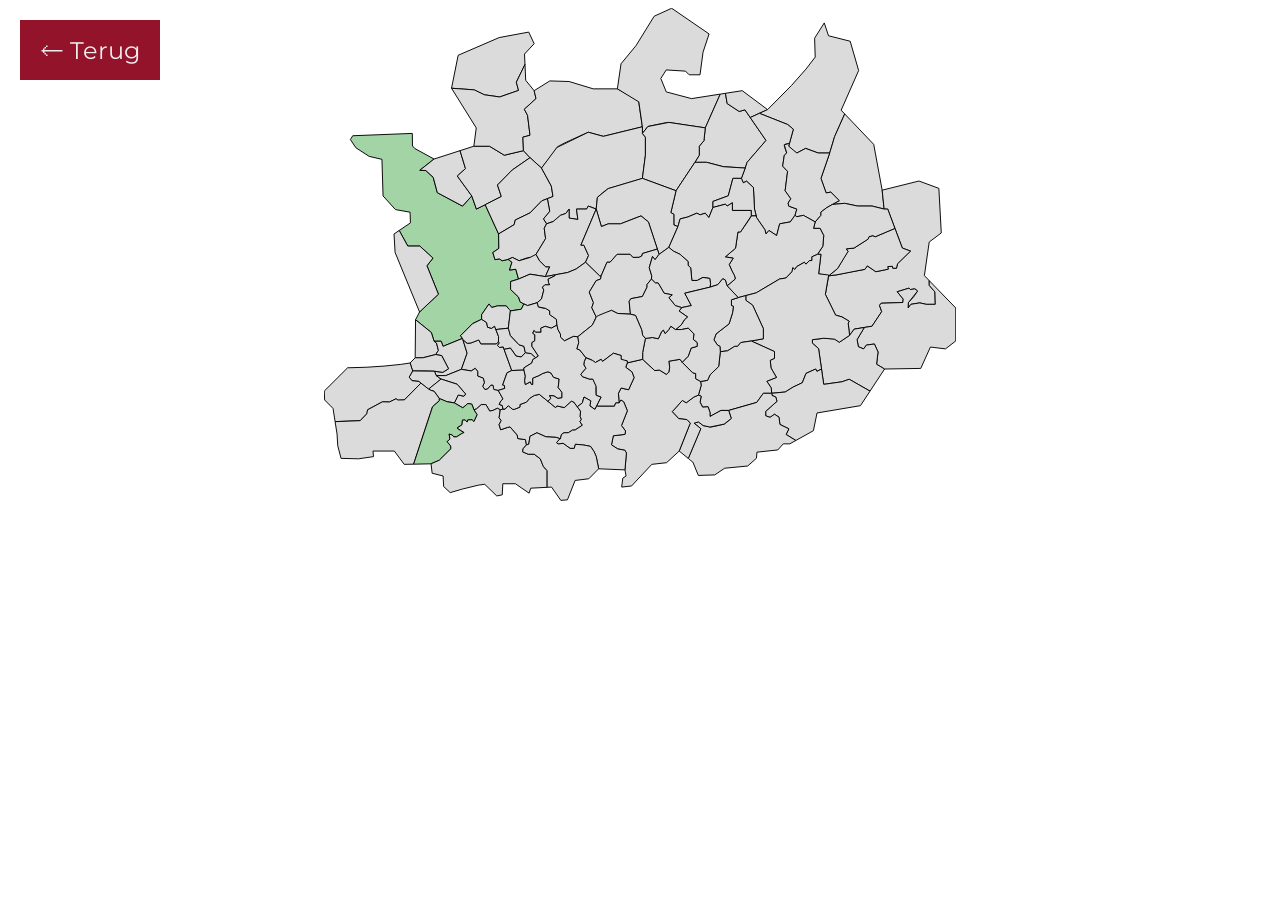
==== commit 19dea945: "colourFix" ====
--- a/antwerpen.html
+++ b/antwerpen.html
@@ -28,7 +28,7 @@
 						}
 
 						.cls-2 {
-							fill: #f38890;
+							fill: #dcdbdb;
 						}
 					</style>
 				</defs>
